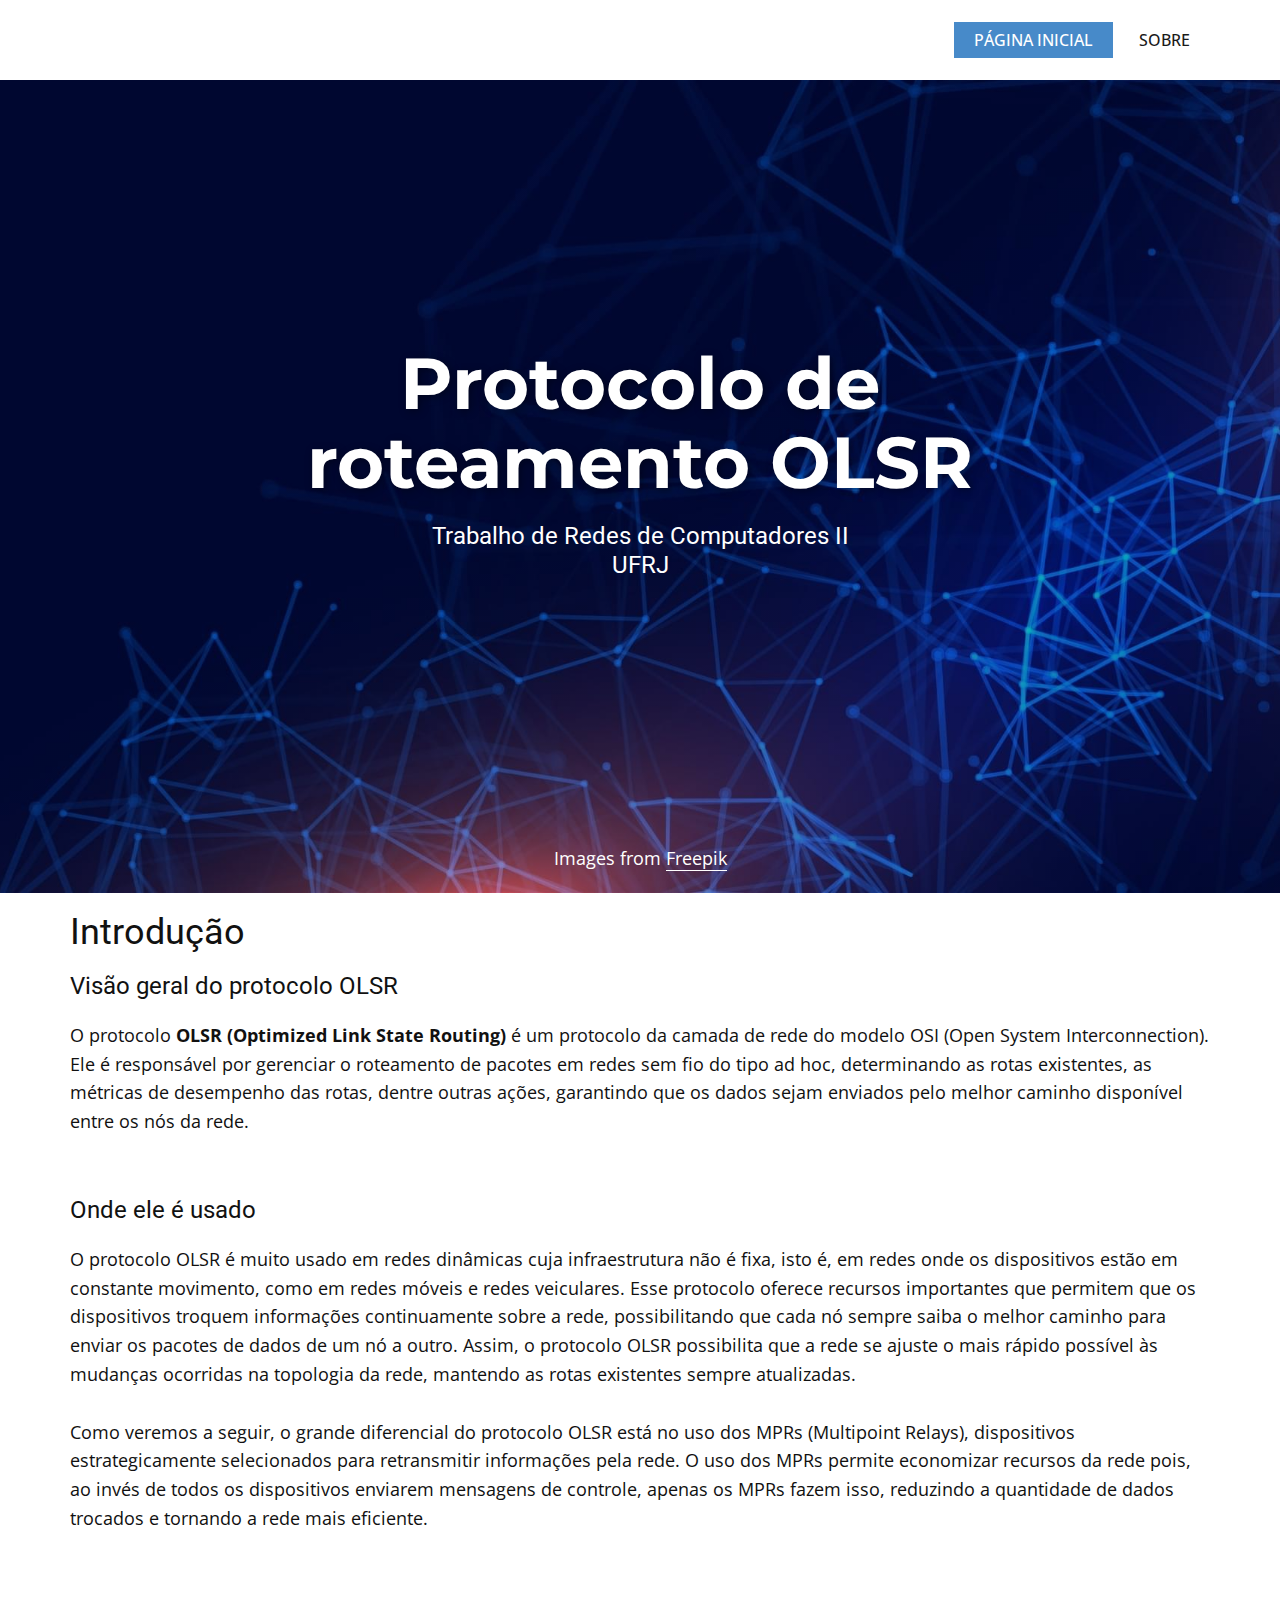
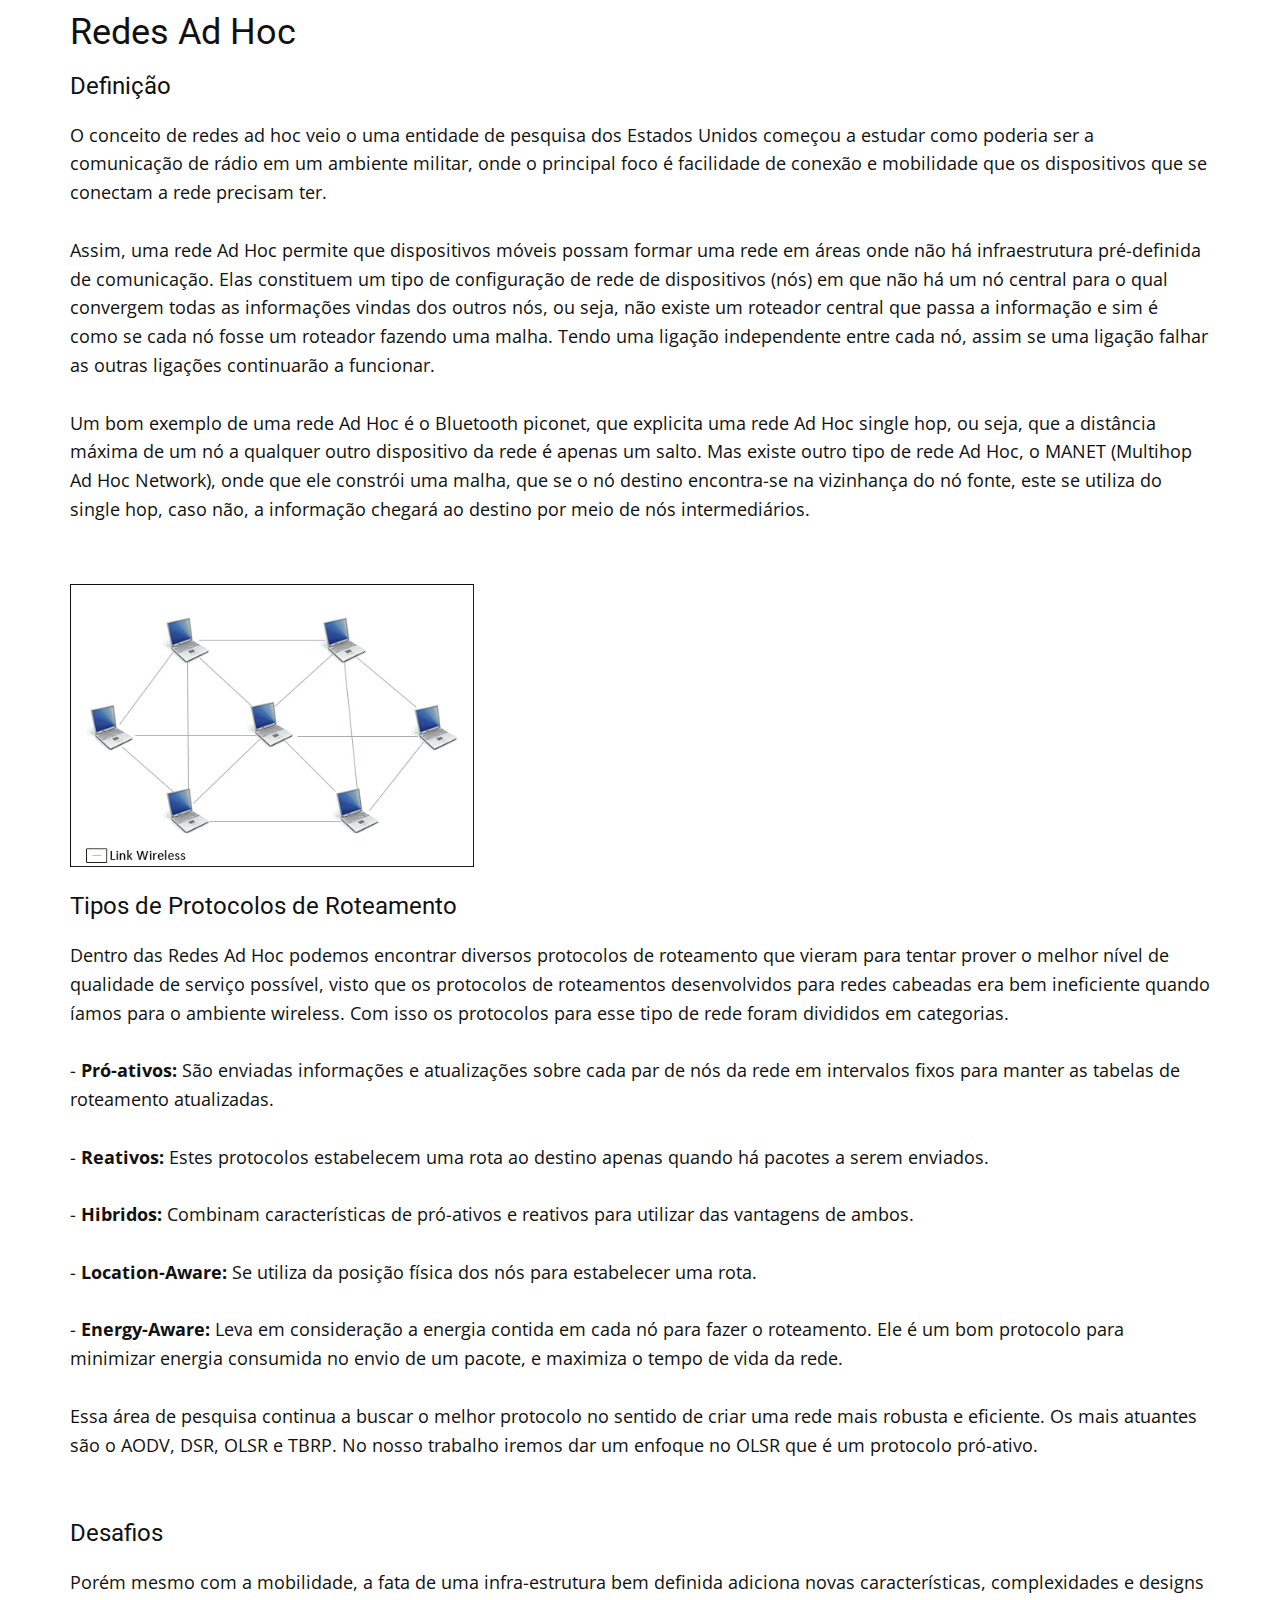
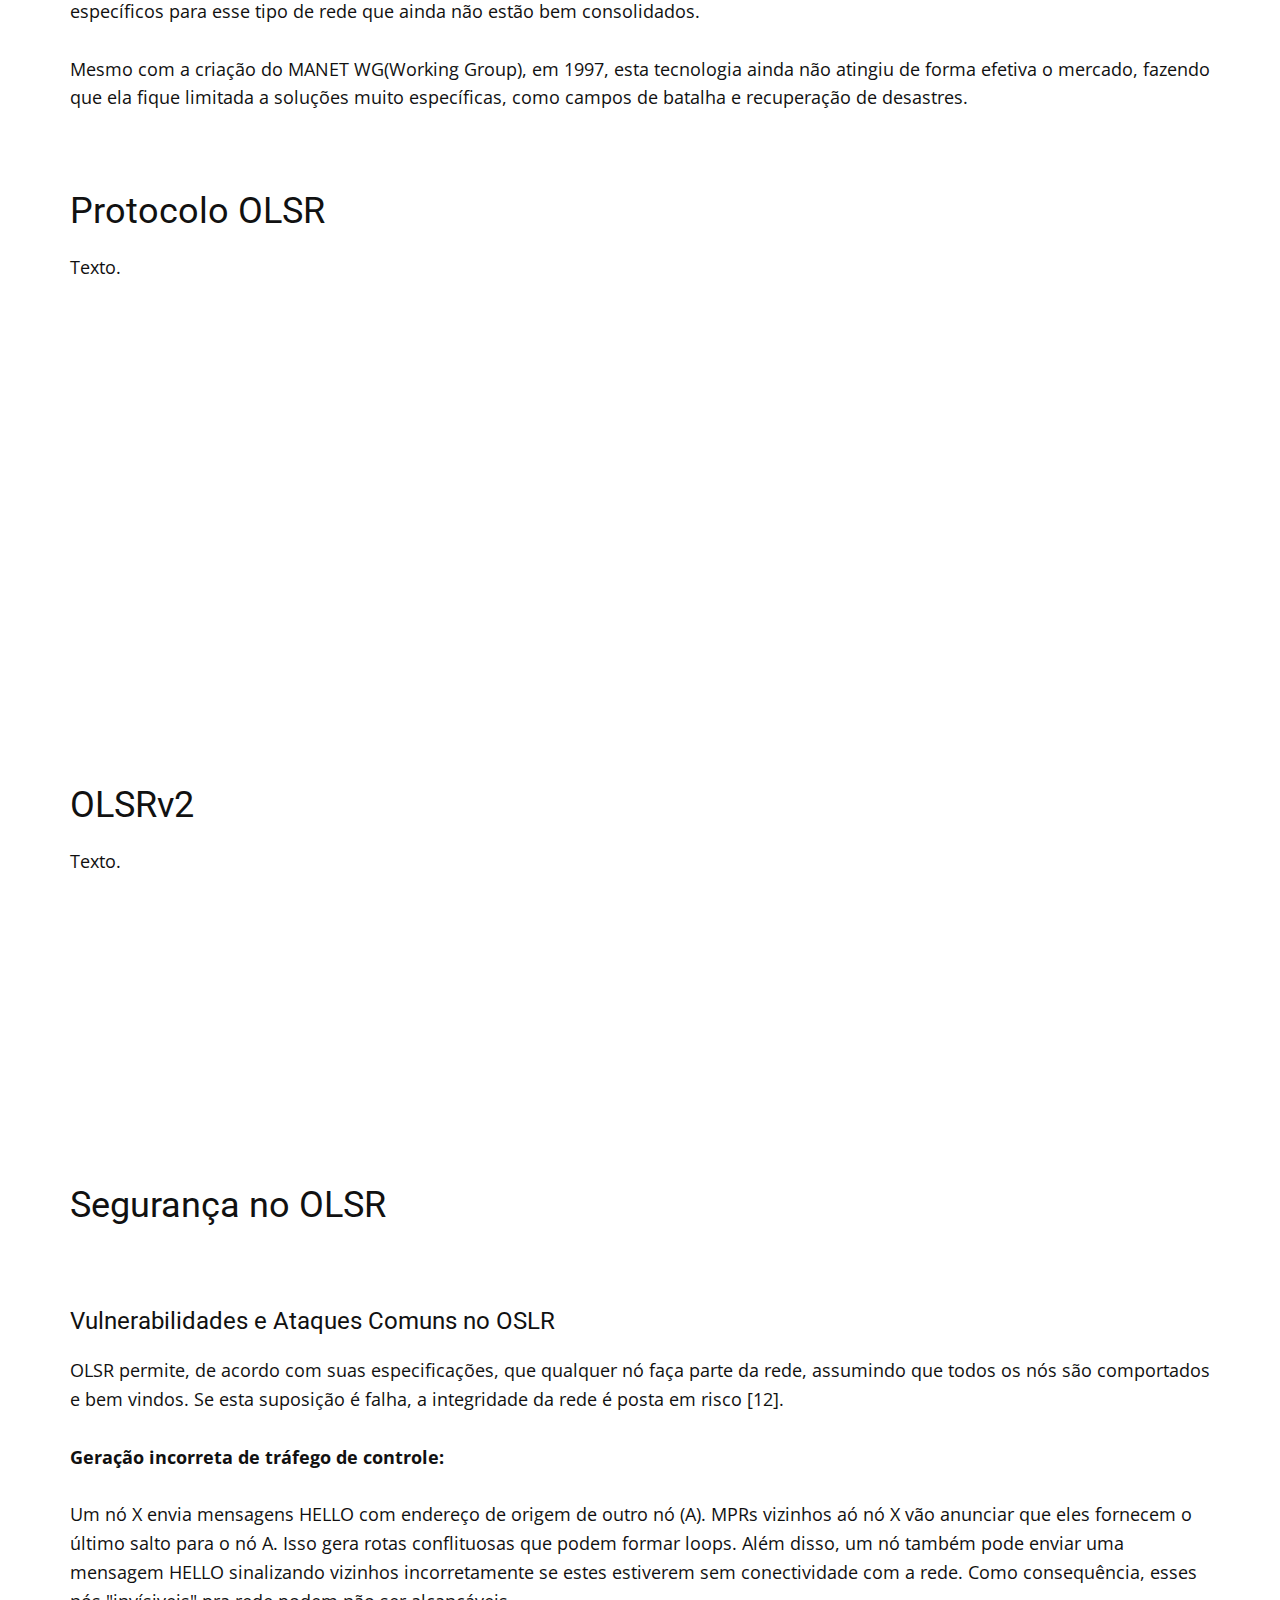
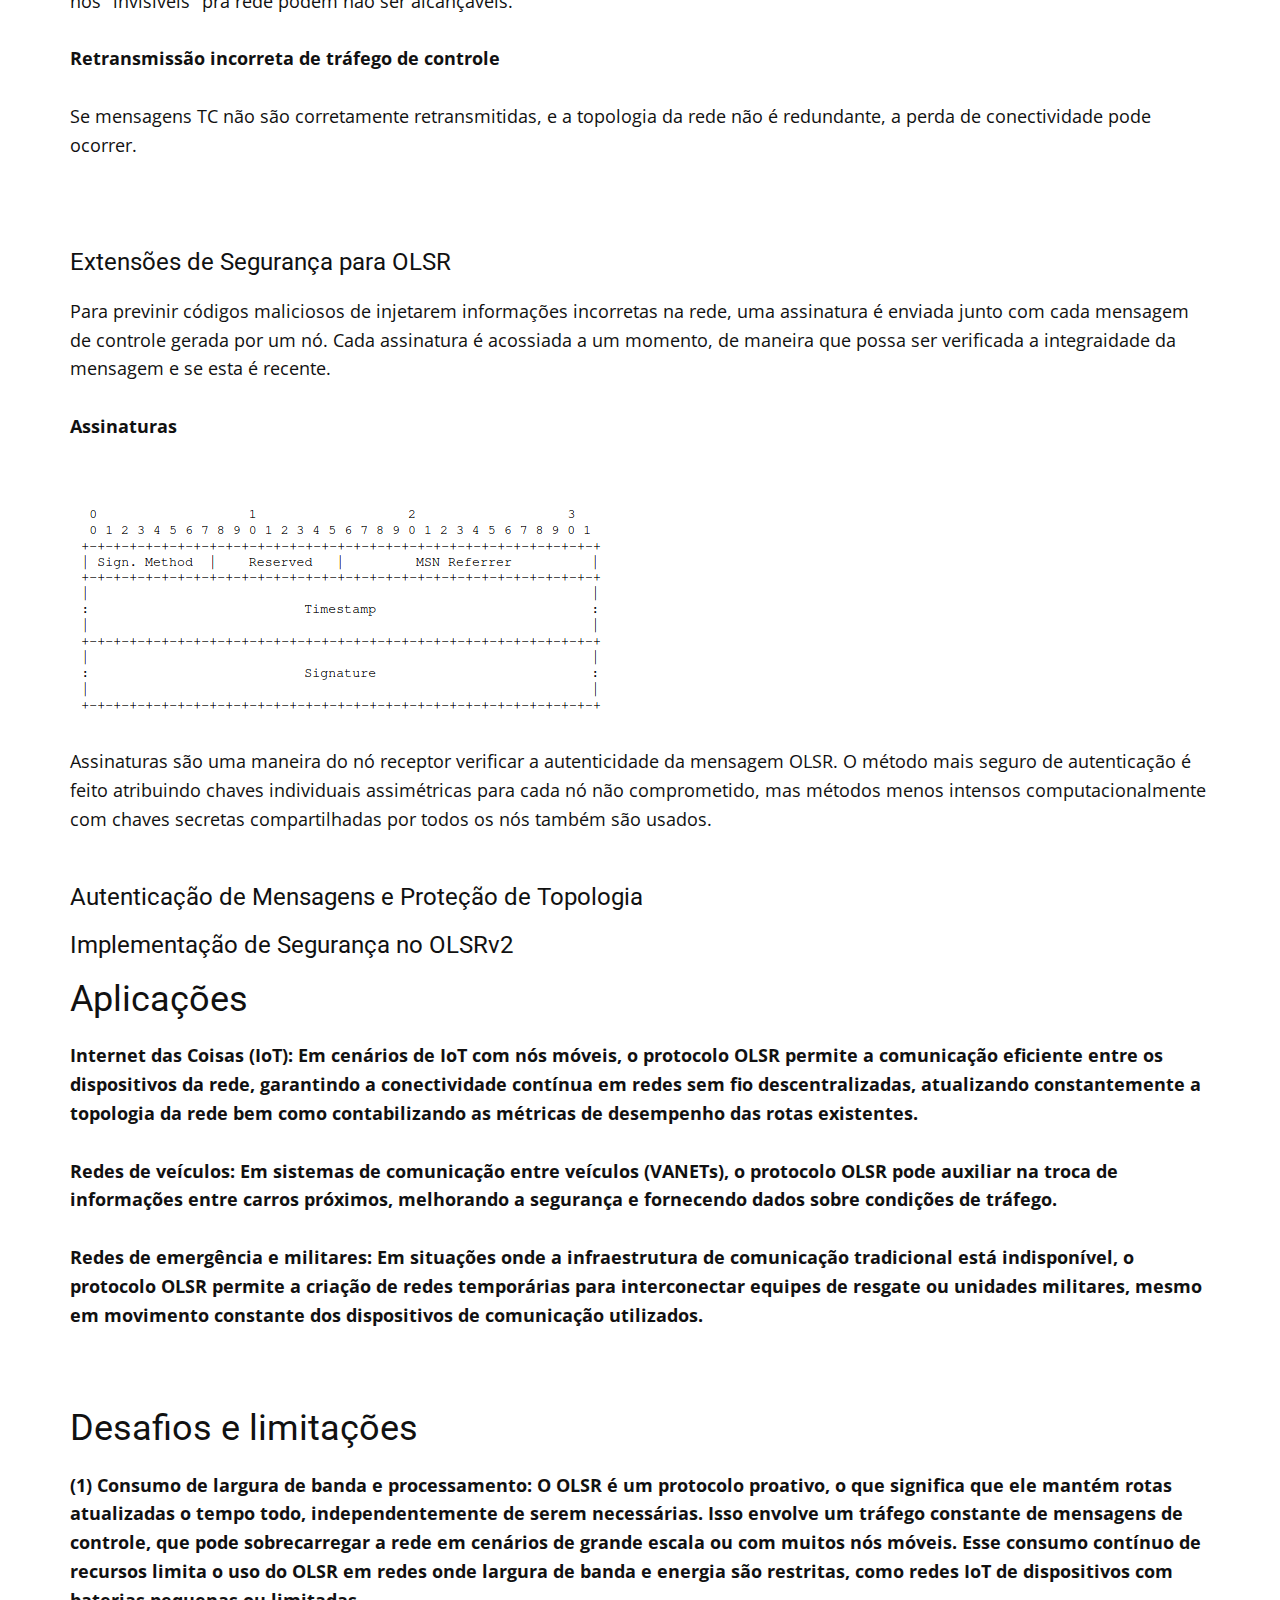
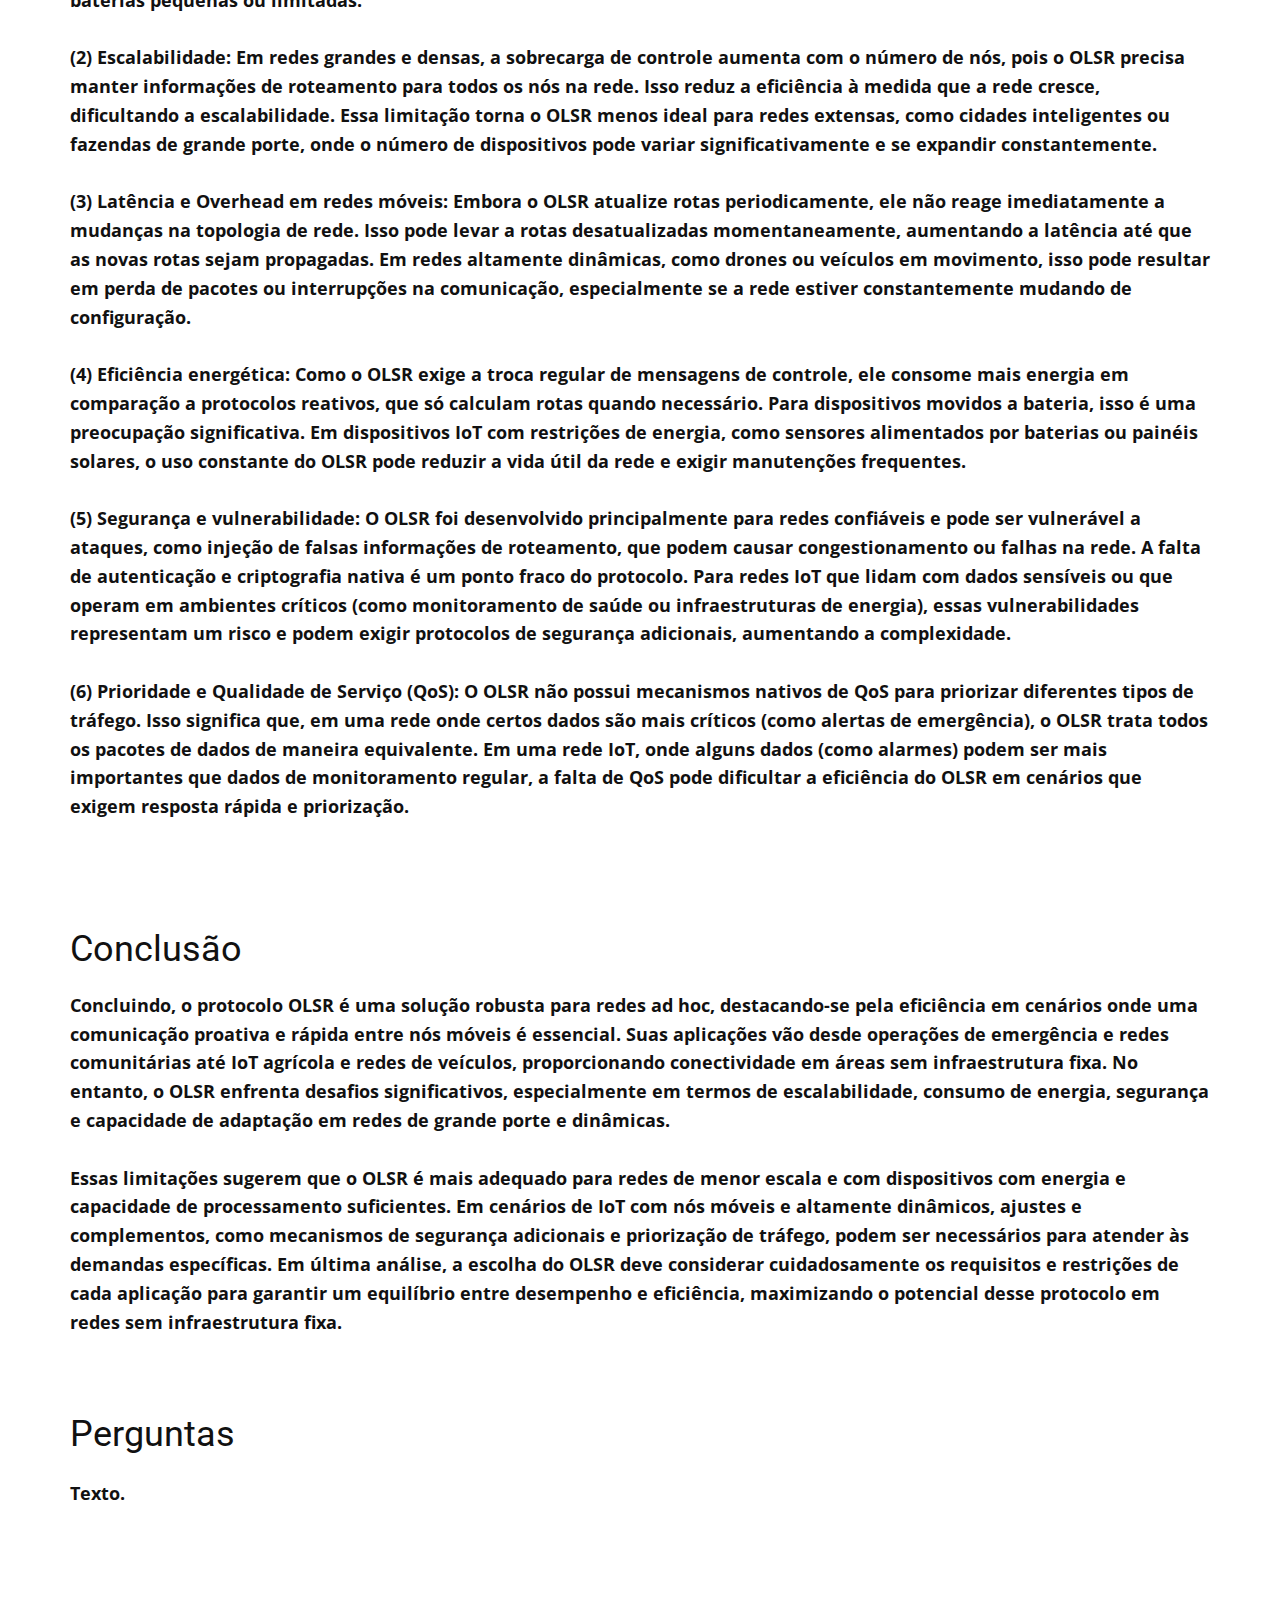
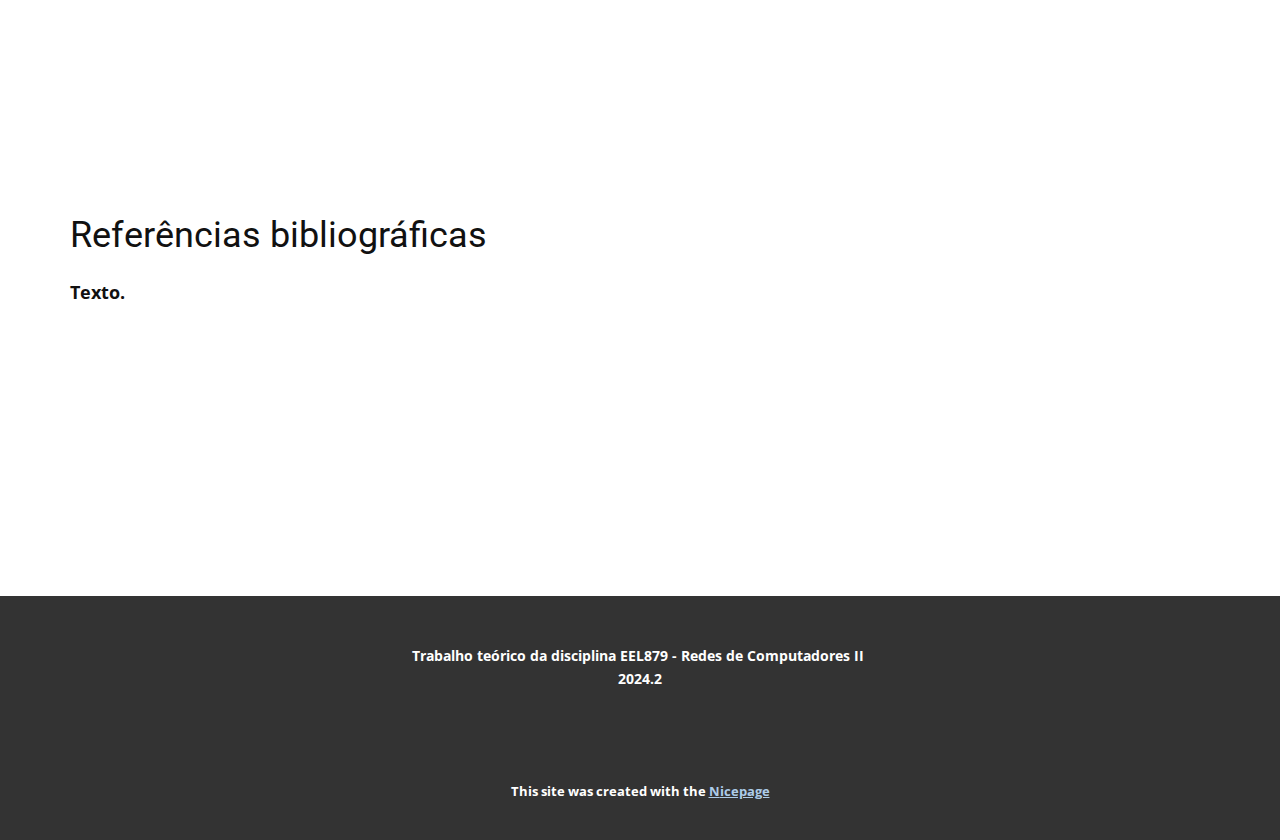
==== Protocolo de roteamento OLSR/index.html @ ee5abc7d "Update index.html" ====
<!DOCTYPE html>
<html style="font-size: 16px;" lang="pt">

<head>
  <meta name="viewport" content="width=device-width, initial-scale=1.0">
  <meta charset="utf-8">
  <meta name="keywords"
    content="Proto​colo de roteamento OLSR, Introdução, Redes Ad Hoc, Protocolo OLSR, ​OLSRv2, Segurança, Aplicações, Desafios e limitações, Conclusão, Conclusão, Referências bibliográficas​">
  <meta name="description" content="">
  <title>Página Inicial</title>
  <link rel="stylesheet" href="nicepage.css" media="screen">
  <link rel="stylesheet" href="index.css" media="screen">
  <script class="u-script" type="text/javascript" src="jquery.js" defer=""></script>
  <script class="u-script" type="text/javascript" src="nicepage.js" defer=""></script>
  <meta name="generator" content="Nicepage 6.19.6, nicepage.com">
  <link id="u-theme-google-font" rel="stylesheet"
    href="https://fonts.googleapis.com/css?family=Roboto:100,100i,300,300i,400,400i,500,500i,700,700i,900,900i|Open+Sans:300,300i,400,400i,500,500i,600,600i,700,700i,800,800i">
  <link id="u-page-google-font" rel="stylesheet"
    href="https://fonts.googleapis.com/css?family=Montserrat:100,100i,200,200i,300,300i,400,400i,500,500i,600,600i,700,700i,800,800i,900,900i">

  <script type="application/ld+json">{
		"@context": "http://schema.org",
		"@type": "Organization",
		"name": ""
}</script>
  <meta name="theme-color" content="#478ac9">
  <meta property="og:title" content="Página Inicial">
  <meta property="og:type" content="website">
  <meta data-intl-tel-input-cdn-path="intlTelInput/">
</head>

<body data-home-page="Página-Inicial.html" data-home-page-title="Página Inicial" data-path-to-root="./"
  data-include-products="false" class="u-body u-xl-mode" data-lang="pt">
  <header class="u-clearfix u-header u-header" id="sec-b48e">
    <div class="u-clearfix u-sheet u-sheet-1">
      <nav class="u-menu u-menu-dropdown u-offcanvas u-menu-1">
        <div class="menu-collapse"
          style="font-size: 1rem; letter-spacing: 0px; text-transform: uppercase; font-weight: 500;">
          <a class="u-button-style u-custom-active-border-color u-custom-active-color u-custom-border u-custom-border-color u-custom-borders u-custom-hover-border-color u-custom-hover-color u-custom-left-right-menu-spacing u-custom-padding-bottom u-custom-text-active-color u-custom-text-color u-custom-text-hover-color u-custom-top-bottom-menu-spacing u-nav-link u-text-active-palette-1-base u-text-hover-palette-2-base"
            href="#">
            <svg class="u-svg-link" viewBox="0 0 24 24">
              <use xlink:href="#menu-hamburger"></use>
            </svg>
            <svg class="u-svg-content" version="1.1" id="menu-hamburger" viewBox="0 0 16 16" x="0px" y="0px"
              xmlns:xlink="http://www.w3.org/1999/xlink" xmlns="http://www.w3.org/2000/svg">
              <g>
                <rect y="1" width="16" height="2"></rect>
                <rect y="7" width="16" height="2"></rect>
                <rect y="13" width="16" height="2"></rect>
              </g>
            </svg>
          </a>
        </div>
        <div class="u-custom-menu u-nav-container">
          <ul class="u-nav u-spacing-2 u-unstyled u-nav-1">
            <li class="u-nav-item"><a
                class="u-active-palette-1-base u-border-active-palette-1-base u-border-hover-palette-1-base u-border-no-left u-border-no-right u-border-no-top u-button-style u-hover-palette-1-light-1 u-nav-link u-text-active-white u-text-grey-90 u-text-hover-white"
                href="./" style="padding: 10px 20px;">Página Inicial</a>
            </li>
            <li class="u-nav-item"><a
                class="u-active-palette-1-base u-border-active-palette-1-base u-border-hover-palette-1-base u-border-no-left u-border-no-right u-border-no-top u-button-style u-hover-palette-1-light-1 u-nav-link u-text-active-white u-text-grey-90 u-text-hover-white"
                href="Sobre.html" style="padding: 10px 20px;">Sobre</a>
            </li>
          </ul>
        </div>
        <div class="u-custom-menu u-nav-container-collapse">
          <div class="u-black u-container-style u-inner-container-layout u-opacity u-opacity-95 u-sidenav">
            <div class="u-inner-container-layout u-sidenav-overflow">
              <div class="u-menu-close"></div>
              <ul class="u-align-center u-nav u-popupmenu-items u-unstyled u-nav-2">
                <li class="u-nav-item"><a class="u-button-style u-nav-link" href="./">Página Inicial</a>
                </li>
                <li class="u-nav-item"><a class="u-button-style u-nav-link" href="Sobre.html">Sobre</a>
                </li>
              </ul>
            </div>
          </div>
          <div class="u-black u-menu-overlay u-opacity u-opacity-70"></div>
        </div>
      </nav>
    </div>
  </header>
  <section class="u-align-center u-clearfix u-container-align-center u-image u-shading u-section-1" id="carousel_1c19"
    src="" data-image-width="1782" data-image-height="1080">
    <div class="u-clearfix u-sheet u-valign-middle-xs u-sheet-1">
      <h1 class="u-custom-font u-font-montserrat u-text u-text-body-alt-color u-title u-text-1">Proto​colo de roteamento
        OLSR</h1>
      <h4 class="u-text u-text-2">Trabalho de Redes de Computadores II<br>UFRJ
      </h4>
      <p class="u-text u-text-body-alt-color u-text-3">Images from <a href="https://www.freepik.com/vectors/abstract"
          class="u-border-1 u-border-no-left u-border-no-right u-border-no-top u-border-white u-btn u-button-link u-button-style u-none u-text-body-alt-color u-btn-1"
          target="_blank">Freepik</a>
      </p>
    </div>
  </section>
  <section class="u-clearfix u-section-2" id="sec-a9f3">
    <div class="u-clearfix u-sheet u-sheet-1">
      <h3 class="u-text u-text-default u-text-1">Introdução</h3>
      <h4 class="u-text u-text-default u-text-1">Visão geral do protocolo OLSR</h4>
      <p class="u-text u-text-default u-text-2">
        O protocolo <strong>OLSR (Optimized Link State Routing)</strong> é um protocolo da camada de rede do modelo OSI
        (Open System Interconnection). Ele é responsável por gerenciar o roteamento de pacotes em redes
        sem fio do tipo ad hoc, determinando as rotas existentes, as métricas de desempenho das rotas,
        dentre outras ações, garantindo que os dados sejam enviados pelo melhor caminho disponível entre
        os nós da rede.
      </p>
      <h4 class="u-text u-text-default u-text-1">Onde ele é usado</h4>
      <p class="u-text u-text-default u-text-2">
        O protocolo OLSR é muito usado em redes dinâmicas cuja infraestrutura não é fixa, isto é, em redes onde
        os dispositivos estão em constante movimento, como em redes móveis e redes veiculares. Esse protocolo
        oferece recursos importantes que permitem que os dispositivos troquem informações continuamente sobre a
        rede, possibilitando que cada nó sempre saiba o melhor caminho para enviar os pacotes de dados de um nó
        a outro. Assim, o protocolo OLSR possibilita que a rede se ajuste o mais rápido possível às mudanças
        ocorridas na topologia da rede, mantendo as rotas existentes sempre atualizadas.<br><br>
        Como veremos a seguir, o grande diferencial do protocolo OLSR está no uso dos MPRs (Multipoint Relays),
        dispositivos estrategicamente selecionados para retransmitir informações pela rede. O uso dos MPRs permite
        economizar recursos da rede pois, ao invés de todos os dispositivos enviarem mensagens de controle, apenas
        os MPRs fazem isso, reduzindo a quantidade de dados trocados e tornando a rede mais eficiente.
      </p>
    </div>
  </section>
  <section class="u-clearfix u-section-3" id="sec-7642">
    <div class="u-clearfix u-sheet u-sheet-1">
      <h3 class="u-text u-text-default u-text-1">Redes Ad Hoc</h3>
	<h4 class="u-text u-text-default u-text-1">Definição</h4>
      	  <p class="u-text u-text-default u-text-2">
          	O conceito de redes ad hoc veio o uma entidade de pesquisa dos Estados Unidos começou a estudar como poderia ser a comunicação de rádio em um ambiente militar, 
		onde o principal foco é facilidade de conexão e mobilidade que os dispositivos que se conectam a rede precisam ter.<br><br>
		Assim, uma rede Ad Hoc permite que dispositivos móveis possam formar uma rede em áreas onde não há infraestrutura pré-definida de comunicação. Elas constituem 
		um tipo de configuração de rede de dispositivos (nós) em que não há um nó central para o qual convergem todas as informações vindas dos outros nós, ou seja, 
		não existe um roteador central que passa a informação e sim é como se cada nó fosse um roteador fazendo uma malha. Tendo uma ligação independente entre cada nó, 
		assim se uma ligação falhar as outras ligações continuarão a funcionar.<br><br>
		Um bom exemplo de uma rede Ad Hoc é o Bluetooth piconet, que explicita uma rede Ad Hoc single hop, ou seja, que a distância máxima de um nó a qualquer outro dispositivo
		da rede é apenas um salto. Mas existe outro tipo de rede Ad Hoc, o MANET (Multihop Ad Hoc Network), onde que ele constrói uma malha, que se o nó destino encontra-se
		na vizinhança do nó fonte, este se utiliza do single hop, caso não, a informação chegará ao destino por meio de nós intermediários.
      	  </p>
	<img src="images/img_manet.jpg" width="404" alt="Figura 2: Exemplo de um MANET" title="Figura 2: Exemplo de um MANET">
	<h4 class="u-text u-text-default u-text-1">Tipos de Protocolos de Roteamento</h4>
      	  <p class="u-text u-text-default u-text-2">
          	Dentro das Redes Ad Hoc podemos encontrar diversos protocolos de roteamento que vieram para tentar prover o melhor nível de qualidade de serviço possível, 
		visto que os protocolos de roteamentos desenvolvidos para redes cabeadas era bem ineficiente quando íamos para o ambiente wireless. Com isso os protocolos 
		para esse tipo de rede foram divididos em categorias. <br><br>
		- <strong>Pró-ativos:</strong> São enviadas informações e atualizações sobre cada par de nós da rede em intervalos fixos para manter as tabelas de roteamento atualizadas.<br><br>
		- <strong>Reativos:</strong> Estes protocolos estabelecem uma rota ao destino apenas quando há pacotes a serem enviados.<br><br>
		- <strong>Hibridos:</strong> Combinam características de pró-ativos e reativos para utilizar das vantagens de ambos.<br><br>
		- <strong>Location-Aware:</strong> Se utiliza da posição física dos nós para estabelecer uma rota.<br><br>
		- <strong>Energy-Aware:</strong> Leva em consideração a energia contida em cada nó para fazer o roteamento. Ele é um bom protocolo para minimizar energia consumida no envio de um pacote,
		e maximiza o tempo de vida da rede. <br><br>
		Essa área de pesquisa continua a buscar o melhor protocolo no sentido de criar uma rede mais robusta e eficiente. Os mais atuantes são o AODV, DSR, OLSR e TBRP. 
		No nosso trabalho iremos dar um enfoque no OLSR que é um protocolo pró-ativo.
      	  </p>
	<h4 class="u-text u-text-default u-text-1">Desafios</h4>
      	  <p class="u-text u-text-default u-text-2">
          	Porém mesmo com a mobilidade, a fata de uma infra-estrutura bem definida adiciona novas características, complexidades e designs específicos para esse tipo de rede que ainda não estão bem consolidados.
		<br><br>
		Mesmo com a criação do MANET WG(Working Group), em 1997, esta tecnologia ainda não atingiu de forma efetiva o mercado, fazendo que ela fique limitada a soluções muito específicas, 
		como campos de batalha e recuperação de desastres.
	  </p>
    </div>
  </section>
  <section class="u-clearfix u-section-4" id="sec-de83">
    <div class="u-clearfix u-sheet u-sheet-1">
      <h3 class="u-text u-text-default u-text-1">Protocolo OLSR</h3>
      <p class="u-text u-text-default u-text-2">Texto.</p>
    </div>
  </section>
  <section class="u-clearfix u-section-5" id="sec-83a8">
    <div class="u-clearfix u-sheet u-sheet-1">
      <h3 class="u-text u-text-default u-text-1"> OLSRv2</h3>
      <p class="u-text u-text-default u-text-2">Texto.</p>
    </div>
  </section>
  <section class="u-clearfix u-section-6" id="sec-b9c5">
    <div class="u-clearfix u-sheet u-sheet-1">
      <h3 class="u-text u-text-default u-text-1">Segurança no OLSR</h3>
      <p class="u-text u-text-default u-text-2">
        
      </p>
      <h4 class="u-text u-text-default u-text-1">Vulnerabilidades e Ataques Comuns no OSLR</h4>
      <p class="u-text u-text-default u-text-2">
        OLSR permite, de acordo com suas especificações, que qualquer 
        nó faça parte da rede, assumindo que todos os nós são 
        comportados e bem vindos. Se esta suposição é falha, a 
        integridade da rede é posta em risco [12].<br><br>
        <strong>Geração incorreta de tráfego de controle:</strong><br><br>
        Um nó X envia mensagens HELLO com endereço de origem de outro 
        nó (A). MPRs vizinhos aó nó X vão anunciar que eles fornecem 
        o último salto para o nó A. Isso gera rotas conflituosas que 
        podem formar loops. Além disso, um nó também pode enviar uma 
        mensagem HELLO sinalizando vizinhos incorretamente se estes 
        estiverem sem conectividade com a rede. Como consequência, 
        esses nós "invísiveis" pra rede podem não ser alcançáveis.<br><br>
        <strong>Retransmissão incorreta de tráfego de controle</strong><br><br>
        Se mensagens TC não são corretamente retransmitidas, e a 
        topologia da rede não é redundante, a perda de conectividade 
        pode ocorrer. <br><br>

      </p>
      <h4 class="u-text u-text-default u-text-1">Extensões de Segurança para OLSR</h4>
      
      <p class="u-text u-text-default u-text-2">
        Para previnir códigos maliciosos de injetarem informações 
        incorretas na rede, uma assinatura é enviada junto com cada
        mensagem de controle gerada por um nó. Cada assinatura é 
        acossiada a um momento, de maneira que possa ser verificada 
        a integraidade da mensagem e se esta é recente. <br><br>
	<strong>Assinaturas</strong>
      </p>
      <img src="images/SignatureFrame.png" alt="Figura 3 - Assinatura OLSR" title="Figura 3 - Assinatura OLSR">
      <p>
        Assinaturas são uma maneira do nó receptor verificar a 
        autenticidade da mensagem OLSR. O método mais seguro de 
        autenticação é feito atribuindo chaves individuais
        assimétricas para cada nó não comprometido, mas métodos menos  
        intensos computacionalmente com chaves secretas 
        compartilhadas por todos os nós também são usados. <br><br>

      </p>
      <h4 class="u-text u-text-default u-text-1">Autenticação de Mensagens e Proteção de Topologia</h4>
      <p>

      </p>
      <h4 class="u-text u-text-default u-text-1">Implementação de Segurança no OLSRv2</h4>
    </div>
  </section>
  <section class="u-clearfix u-section-7" id="sec-b205">
    <div class="u-clearfix u-sheet u-sheet-1">
      <h3 class="u-text u-text-default u-text-1">Aplicações</h3>
      <p class="u-text u-text-default u-text-2">
	      <strong>Internet das Coisas (IoT):</strog> Em cenários de IoT com nós móveis, o protocolo OLSR permite a comunicação eficiente
	      entre os dispositivos da rede, garantindo a conectividade contínua em redes sem fio descentralizadas, atualizando constantemente
	      a topologia da rede bem como contabilizando as métricas de desempenho das rotas existentes.<br><br>
	      <strong>Redes de veículos:</strong> Em sistemas de comunicação entre veículos (VANETs), o protocolo OLSR pode auxiliar na troca
	      de informações entre carros próximos, melhorando a segurança e fornecendo dados sobre condições de tráfego.<br><br>
	      <strong>Redes de emergência e militares:</strong> Em situações onde a infraestrutura de comunicação tradicional está indisponível,
	      o protocolo OLSR permite a criação de redes temporárias para interconectar equipes de resgate ou unidades militares, mesmo em
	      movimento constante dos dispositivos de comunicação utilizados.
      </p>
    </div>
  </section>
  <section class="u-clearfix u-section-8" id="sec-3b13">
    <div class="u-clearfix u-sheet u-sheet-1">
      <h3 class="u-text u-text-default u-text-1">Desafios e limitações</h3>
      <p class="u-text u-text-default u-text-2">
	      <strong>(1) Consumo de largura de banda e processamento:</strong> O OLSR é um protocolo proativo, o que significa que ele mantém rotas
	      atualizadas o tempo todo, independentemente de serem necessárias. Isso envolve um tráfego constante de mensagens de
	      controle, que pode sobrecarregar a rede em cenários de grande escala ou com muitos nós móveis. Esse consumo contínuo de recursos limita
	      o uso do OLSR em redes onde largura de banda e energia são restritas, como redes IoT de dispositivos com baterias pequenas ou limitadas.<br><br>
	      <strong>(2) Escalabilidade:</strong> Em redes grandes e densas, a sobrecarga de controle aumenta com o número de nós, pois o OLSR precisa
	      manter informações de roteamento para todos os nós na rede. Isso reduz a eficiência à medida que a rede cresce, dificultando a escalabilidade.
	      Essa limitação torna o OLSR menos ideal para redes extensas, como cidades inteligentes ou fazendas de grande porte, onde o número de dispositivos
	      pode variar significativamente e se expandir constantemente.<br><br>
	      <strong>(3) Latência e Overhead em redes móveis:</strong> Embora o OLSR atualize rotas periodicamente, ele não reage imediatamente a mudanças na
	      topologia de rede. Isso pode levar a rotas desatualizadas momentaneamente, aumentando a latência até que as novas rotas sejam propagadas. Em redes
	      altamente dinâmicas, como drones ou veículos em movimento, isso pode resultar em perda de pacotes ou interrupções na comunicação, especialmente se
	      a rede estiver constantemente mudando de configuração.<br><br>
	      <strong>(4) Eficiência energética:</strong> Como o OLSR exige a troca regular de mensagens de controle, ele consome mais energia em comparação a
	      protocolos reativos, que só calculam rotas quando necessário. Para dispositivos movidos a bateria, isso é uma preocupação significativa. Em dispositivos
	      IoT com restrições de energia, como sensores alimentados por baterias ou painéis solares, o uso constante do OLSR pode reduzir a vida útil da rede e exigir
	      manutenções frequentes.<br><br>
	      <strong>(5) Segurança e vulnerabilidade:</strong> O OLSR foi desenvolvido principalmente para redes confiáveis e pode ser vulnerável a ataques, como injeção
	      de falsas informações de roteamento, que podem causar congestionamento ou falhas na rede. A falta de autenticação e criptografia nativa é um ponto fraco do protocolo.
	      Para redes IoT que lidam com dados sensíveis ou que operam em ambientes críticos (como monitoramento de saúde ou infraestruturas de energia), essas vulnerabilidades
	      representam um risco e podem exigir protocolos de segurança adicionais, aumentando a complexidade.<br><br>
	      <strong>(6) Prioridade e Qualidade de Serviço (QoS):</strong> O OLSR não possui mecanismos nativos de QoS para priorizar diferentes tipos de tráfego. Isso significa que,
	      em uma rede onde certos dados são mais críticos (como alertas de emergência), o OLSR trata todos os pacotes de dados de maneira equivalente. Em uma rede IoT, onde alguns
	      dados (como alarmes) podem ser mais importantes que dados de monitoramento regular, a falta de QoS pode dificultar a eficiência do OLSR em cenários que exigem resposta rápida
	      e priorização.<br><br>
      </p>
    </div>
  </section>
  <section class="u-clearfix u-section-9" id="sec-7385">
    <div class="u-clearfix u-sheet u-sheet-1">
      <h3 class="u-text u-text-default u-text-1">Conclusão</h3>
      <p class="u-text u-text-default u-text-2">
	      Concluindo, o protocolo OLSR é uma solução robusta para redes ad hoc, destacando-se pela eficiência em cenários onde uma
	      comunicação proativa e rápida entre nós móveis é essencial. Suas aplicações vão desde operações de emergência e redes comunitárias
	      até IoT agrícola e redes de veículos, proporcionando conectividade em áreas sem infraestrutura fixa. No entanto, o OLSR enfrenta
	      desafios significativos, especialmente em termos de escalabilidade, consumo de energia, segurança e capacidade de adaptação em redes
	      de grande porte e dinâmicas.<br><br>
	      Essas limitações sugerem que o OLSR é mais adequado para redes de menor escala e com dispositivos com energia e capacidade de processamento
	      suficientes. Em cenários de IoT com nós móveis e altamente dinâmicos, ajustes e complementos, como mecanismos de segurança adicionais e priorização
	      de tráfego, podem ser necessários para atender às demandas específicas. Em última análise, a escolha do OLSR deve considerar cuidadosamente os requisitos
	      e restrições de cada aplicação para garantir um equilíbrio entre desempenho e eficiência, maximizando o potencial desse protocolo em redes sem infraestrutura
	      fixa.
      </p>
    </div>
  </section>
  <section class="u-clearfix u-section-10" id="sec-c782">
    <div class="u-clearfix u-sheet u-sheet-1">
      <h3 class="u-text u-text-default u-text-1">Perguntas</h3>
      <p class="u-text u-text-default u-text-2">Texto.</p>
    </div>
  </section>
  <section class="u-clearfix u-section-11" id="sec-c08a">
    <div class="u-clearfix u-sheet u-sheet-1">
      <h3 class="u-text u-text-default u-text-1">Referências bibliográficas </h3>
      <p class="u-text u-text-default u-text-2">Texto.</p>
    </div>
  </section>

  <footer class="u-align-center u-clearfix u-container-align-center u-footer u-grey-80 u-footer" id="sec-6a7e">
    <div class="u-clearfix u-sheet u-valign-middle u-sheet-1">
      <p class="u-small-text u-text u-text-variant u-text-1">Trabalho teórico da disciplina EEL879 - Redes de
        Computadores II&nbsp;<br>2024.2
      </p>
    </div>
  </footer>
  <section class="u-backlink u-clearfix u-grey-80">
    <p class="u-text">
      <span>This site was created with the </span>
      <a class="u-link" href="https://nicepage.com/" target="_blank" rel="nofollow">
        <span>Nicepage</span>
      </a>
    </p>
  </section>

</body>

</html>
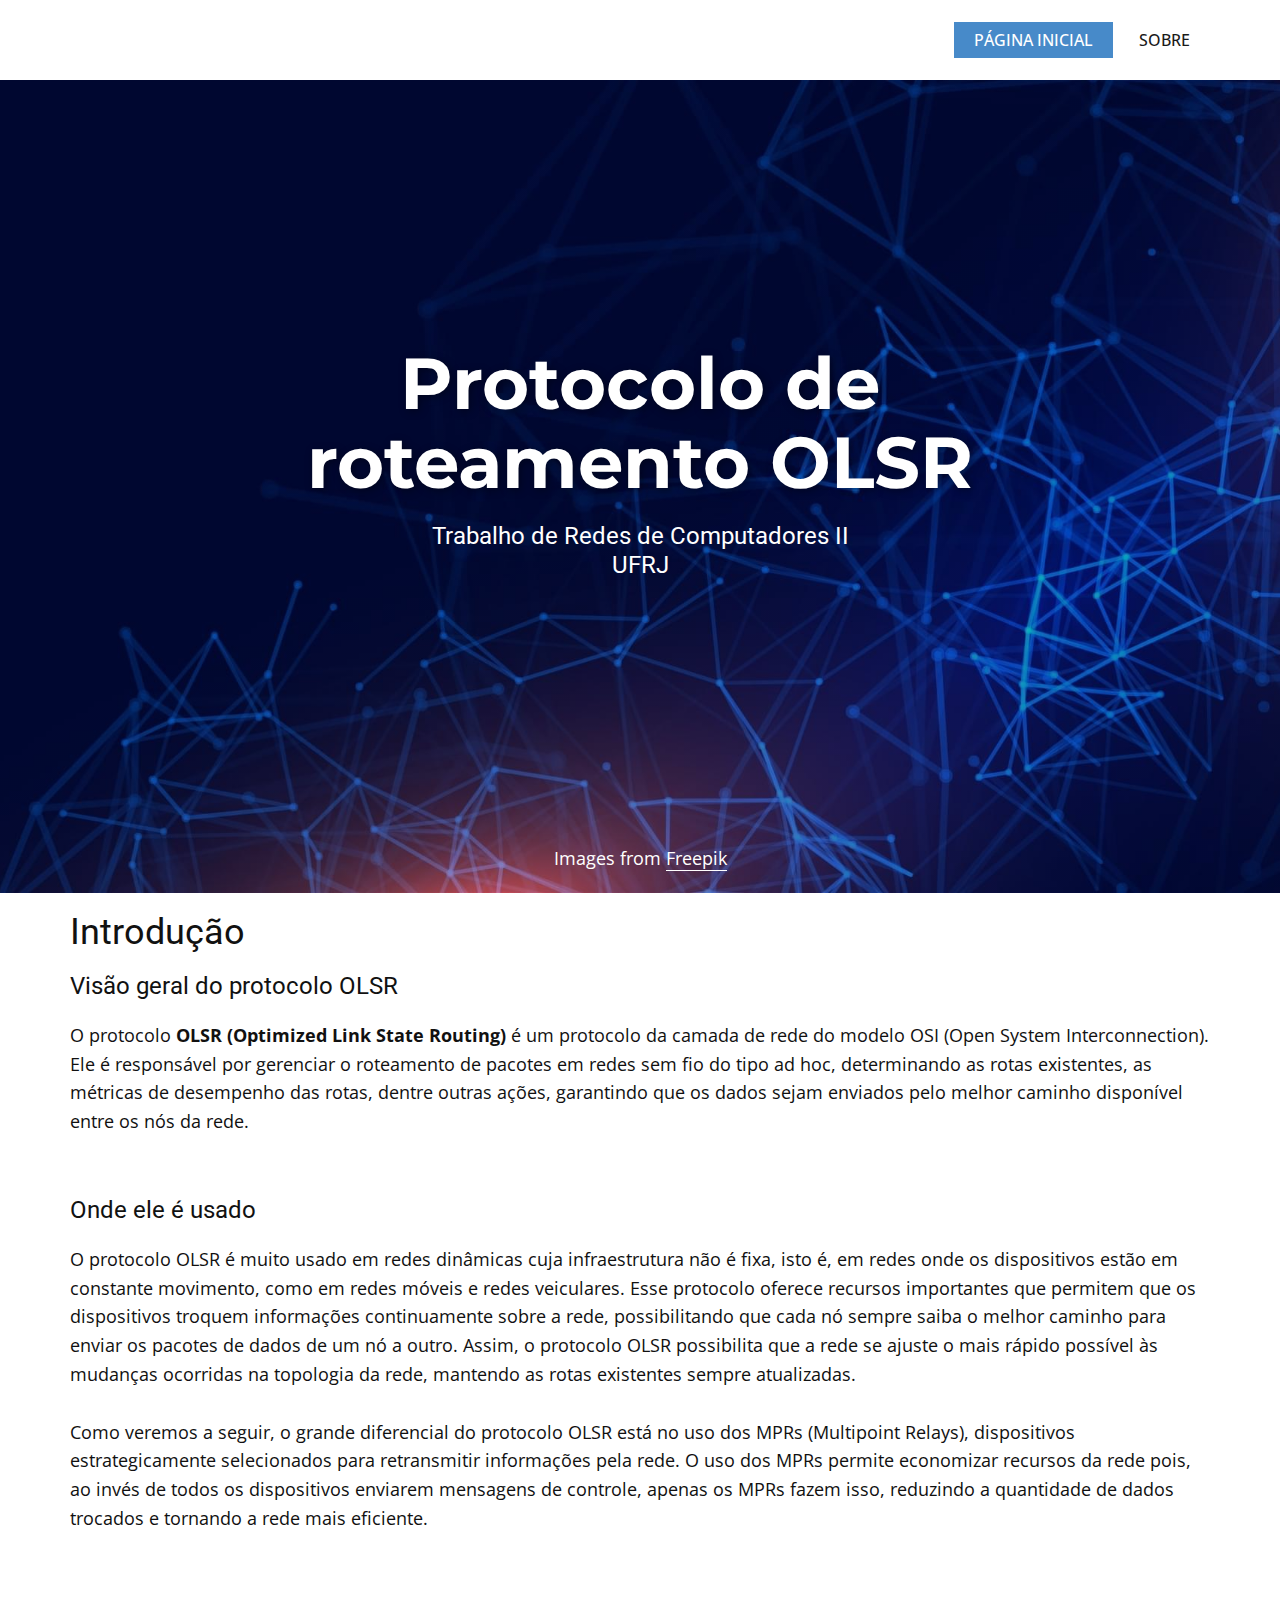
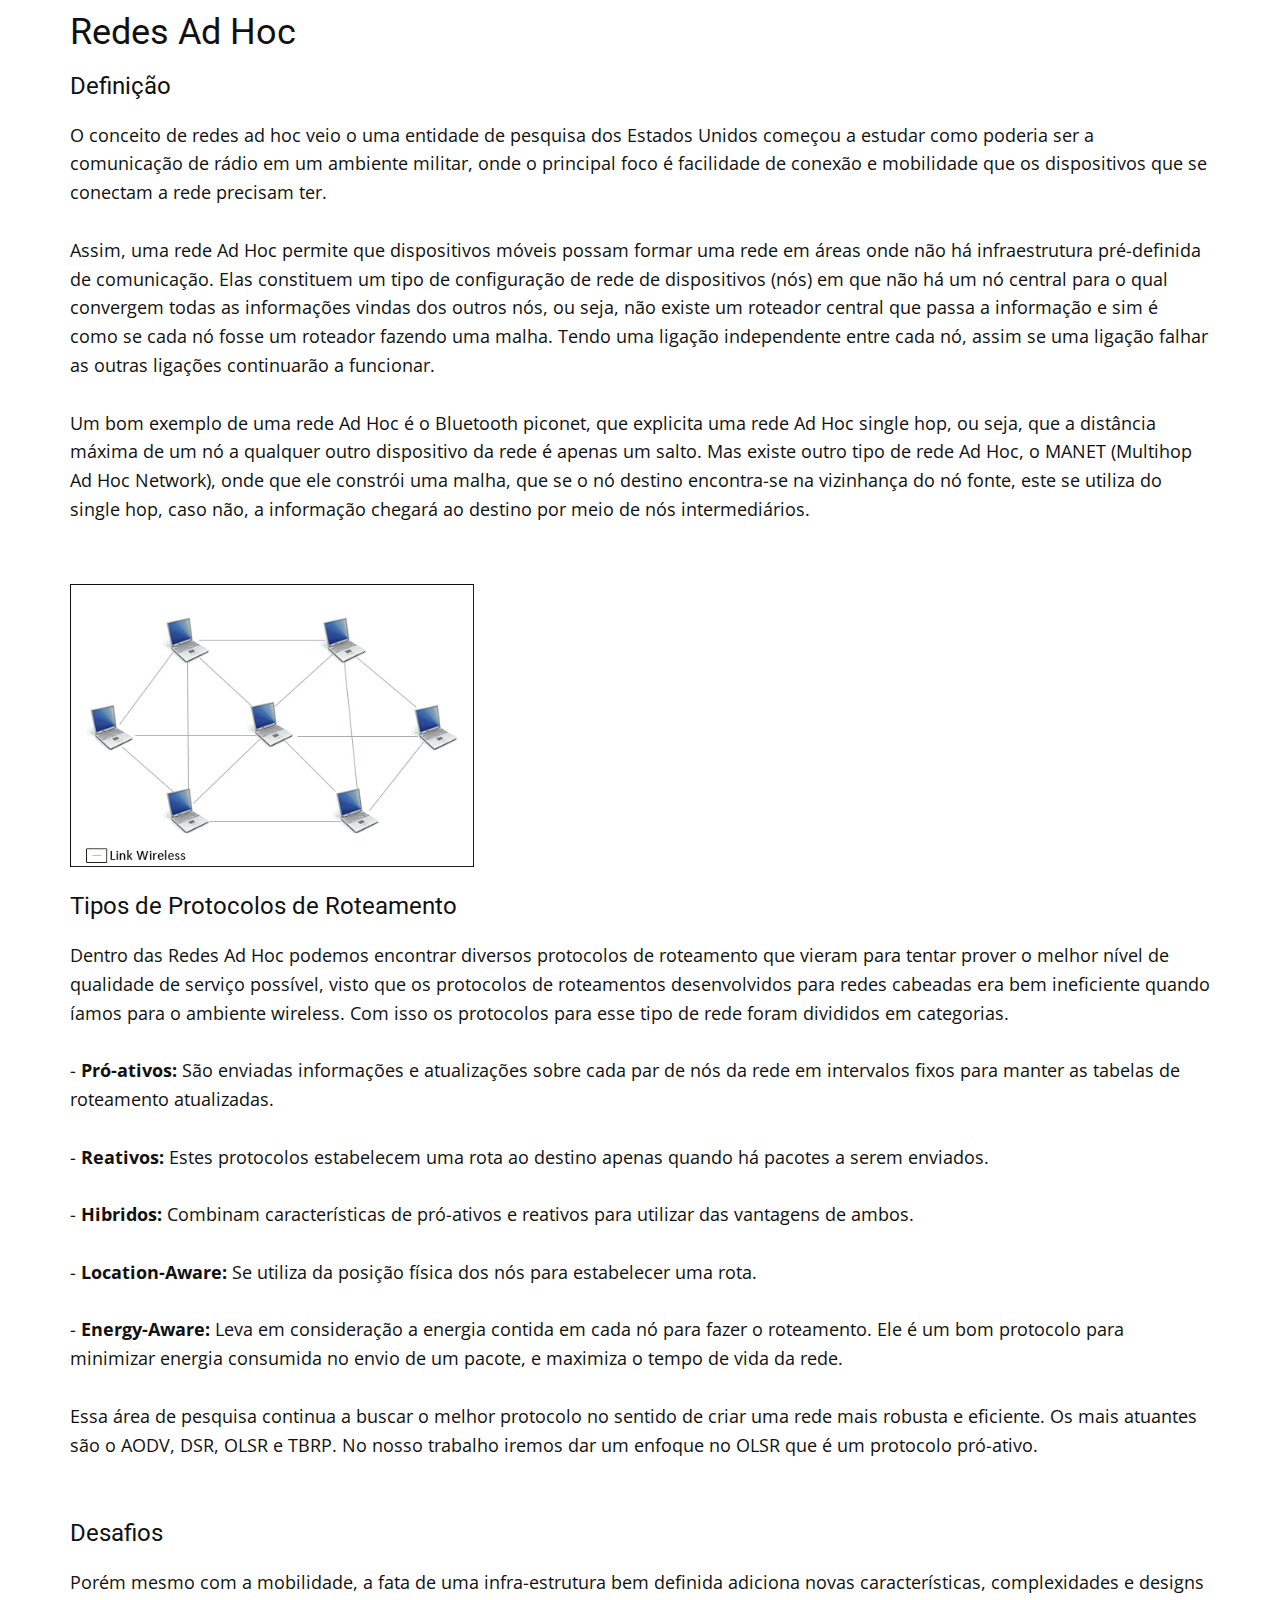
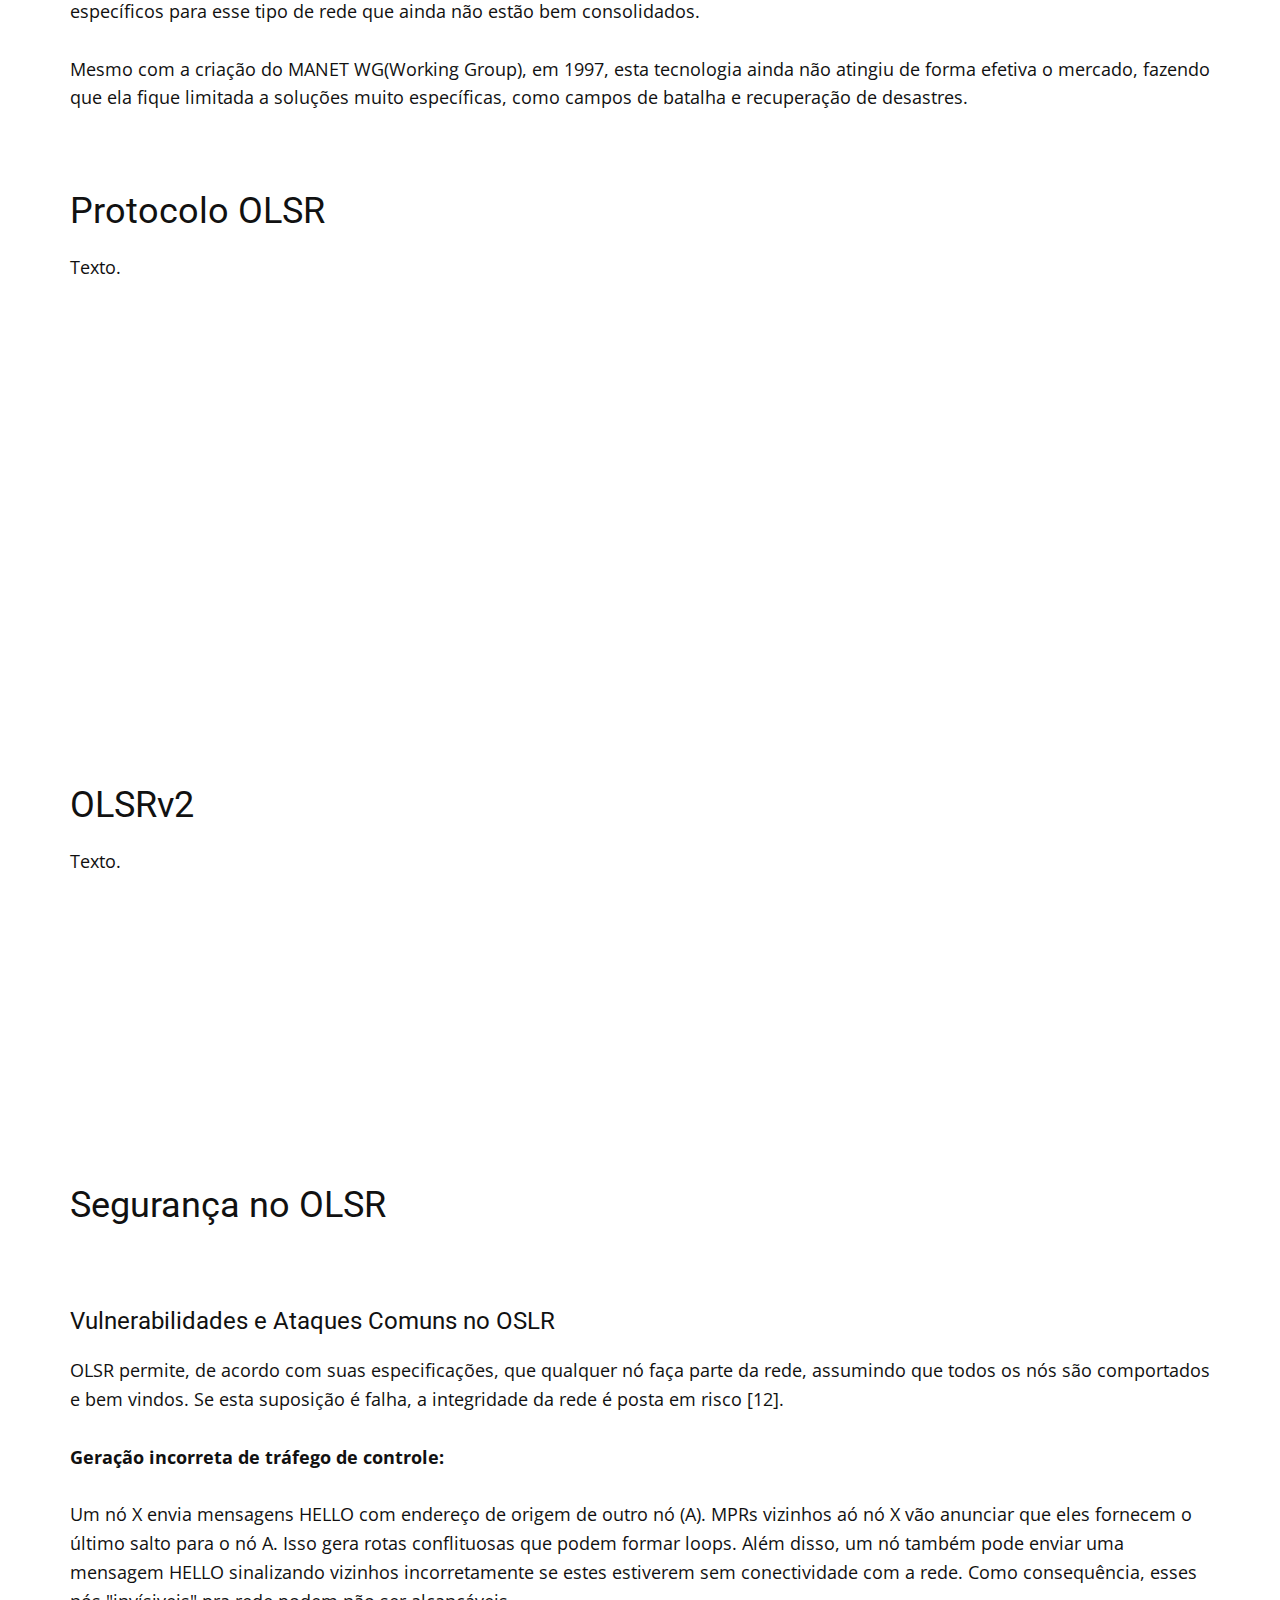
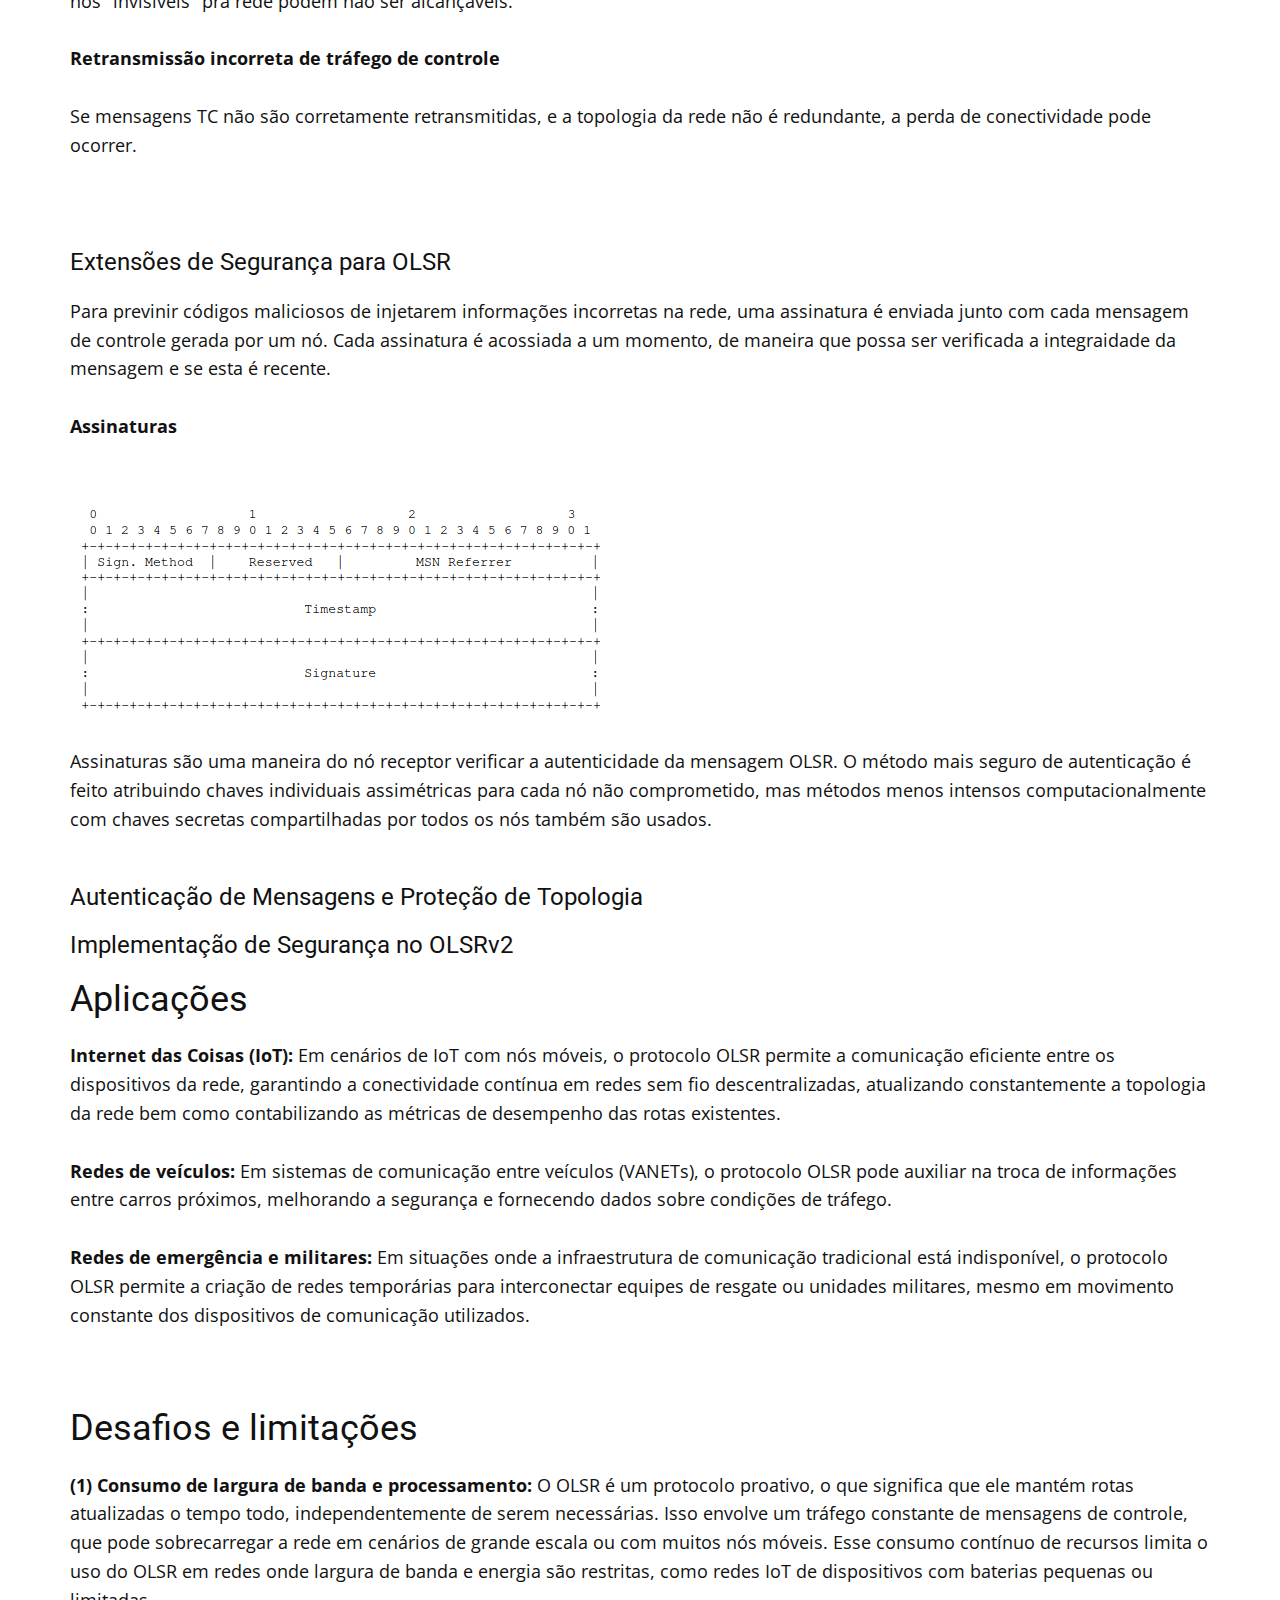
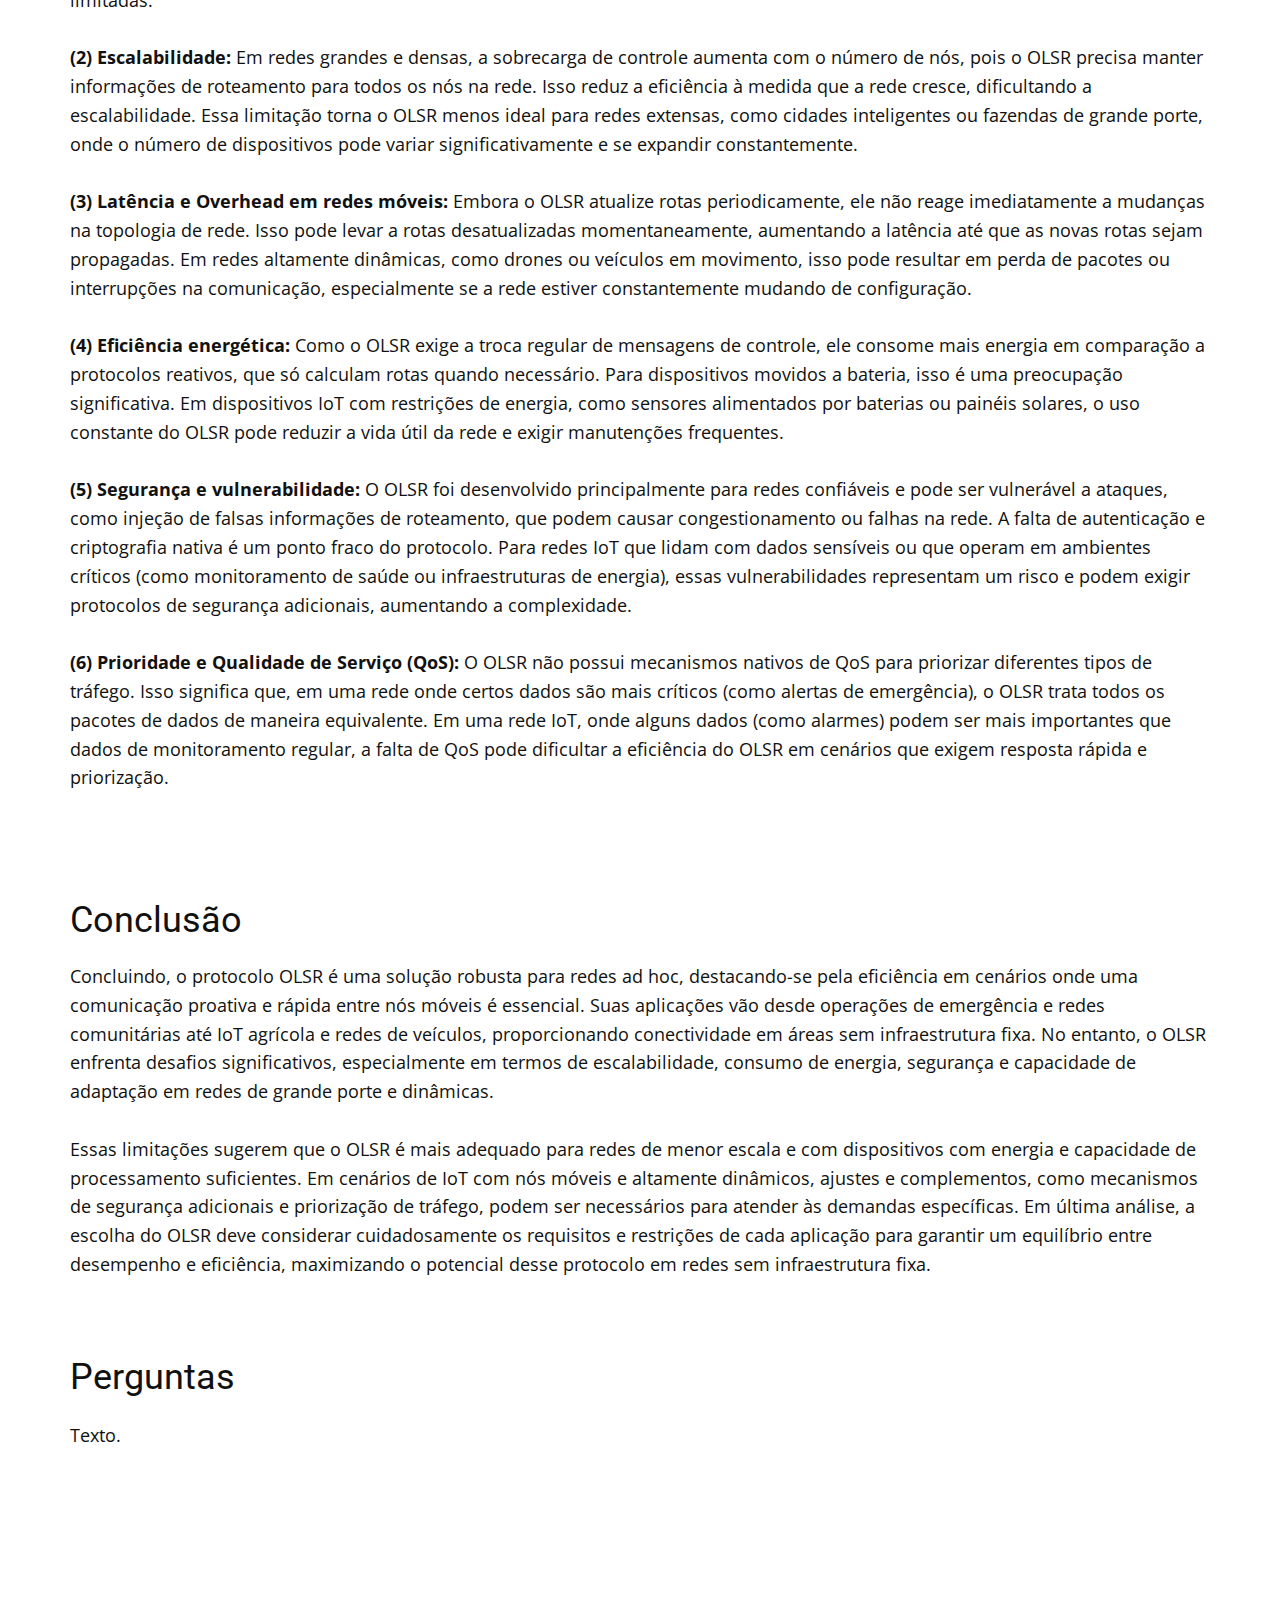
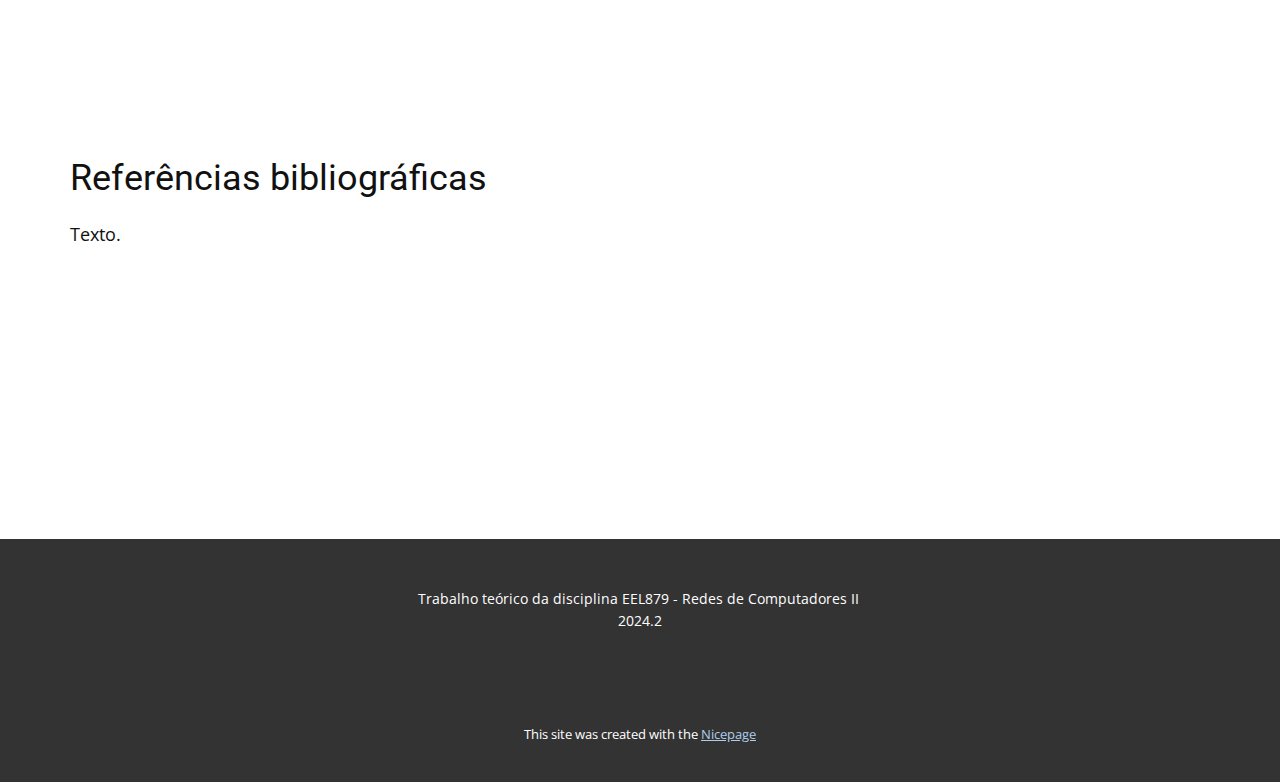
==== commit a802769f: "Update index.html" ====
--- a/Protocolo de roteamento OLSR/index.html
+++ b/Protocolo de roteamento OLSR/index.html
@@ -227,7 +227,7 @@
     <div class="u-clearfix u-sheet u-sheet-1">
       <h3 class="u-text u-text-default u-text-1">Aplicações</h3>
       <p class="u-text u-text-default u-text-2">
-	      <strong>Internet das Coisas (IoT):</strog> Em cenários de IoT com nós móveis, o protocolo OLSR permite a comunicação eficiente
+	      <strong>Internet das Coisas (IoT):</strong> Em cenários de IoT com nós móveis, o protocolo OLSR permite a comunicação eficiente
 	      entre os dispositivos da rede, garantindo a conectividade contínua em redes sem fio descentralizadas, atualizando constantemente
 	      a topologia da rede bem como contabilizando as métricas de desempenho das rotas existentes.<br><br>
 	      <strong>Redes de veículos:</strong> Em sistemas de comunicação entre veículos (VANETs), o protocolo OLSR pode auxiliar na troca
@@ -236,7 +236,7 @@
 	      o protocolo OLSR permite a criação de redes temporárias para interconectar equipes de resgate ou unidades militares, mesmo em
 	      movimento constante dos dispositivos de comunicação utilizados.
       </p>
-    </div>
+    </div>	
   </section>
   <section class="u-clearfix u-section-8" id="sec-3b13">
     <div class="u-clearfix u-sheet u-sheet-1">
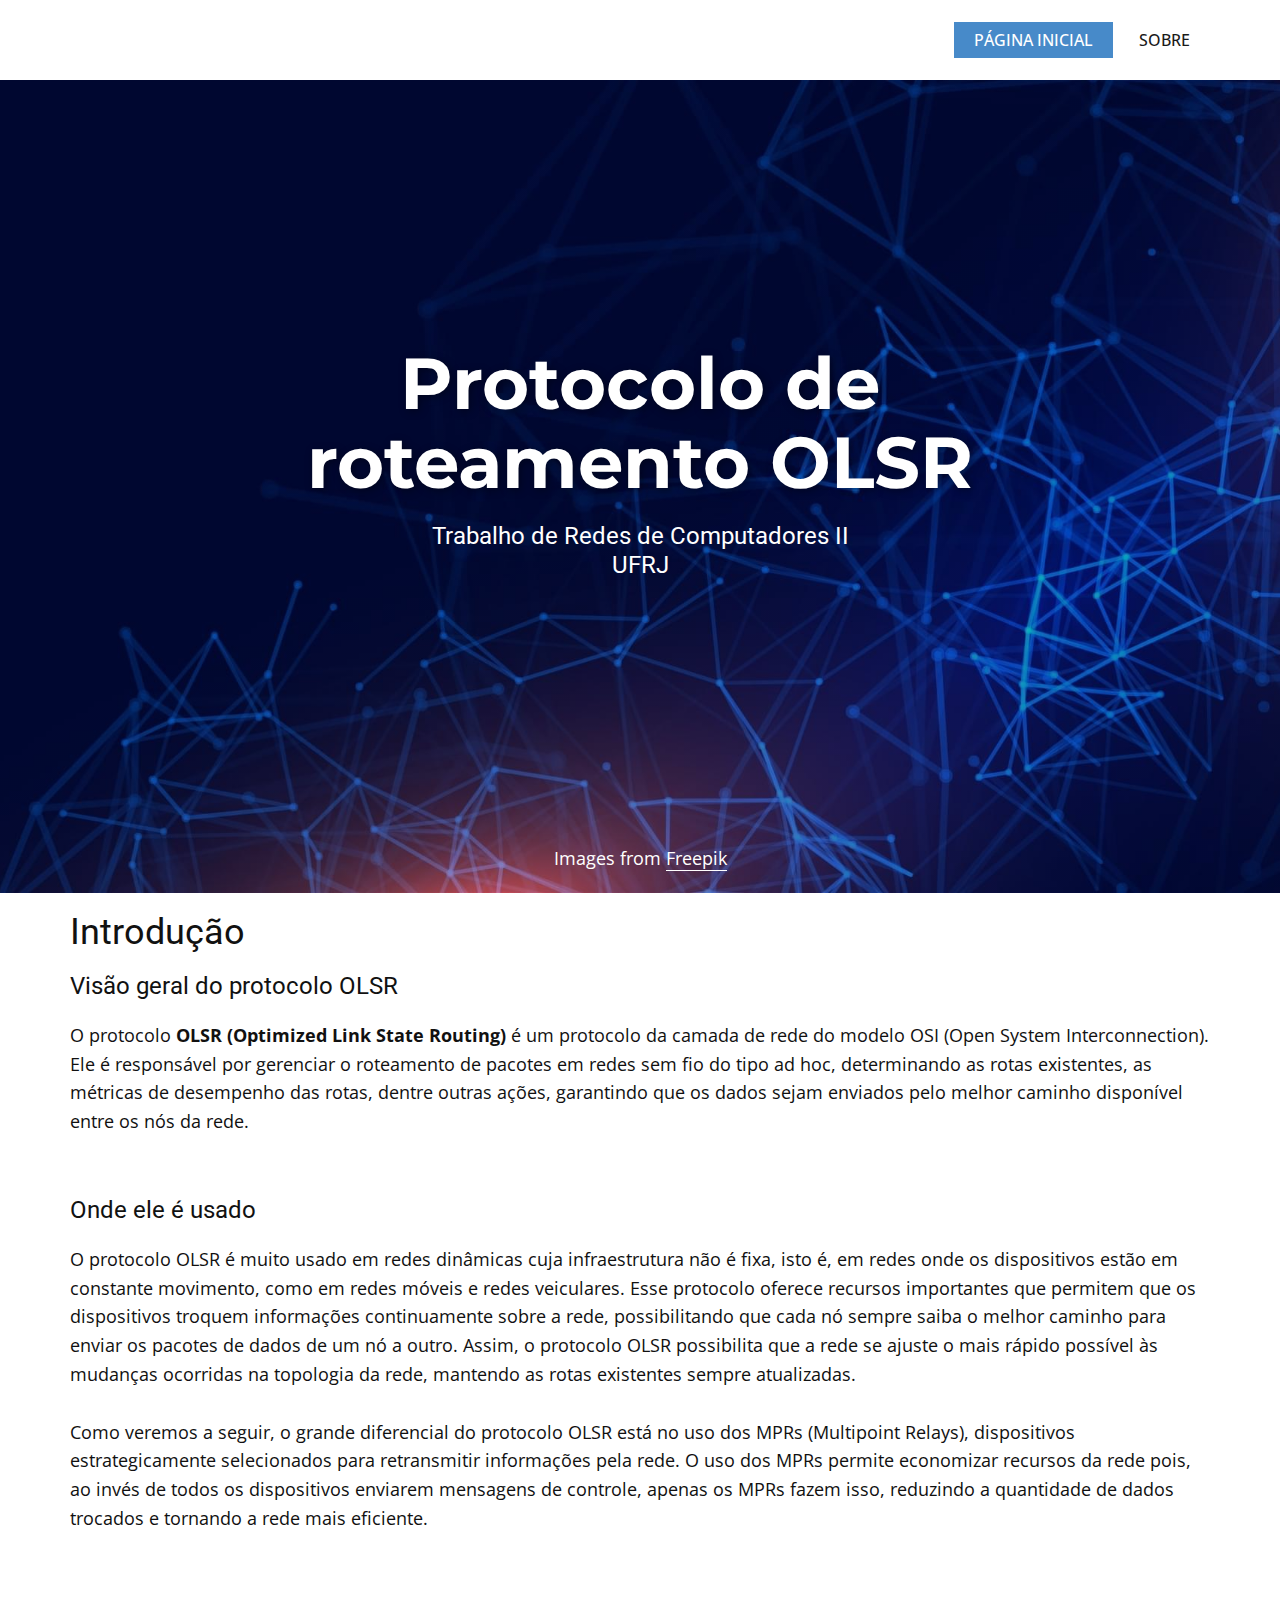
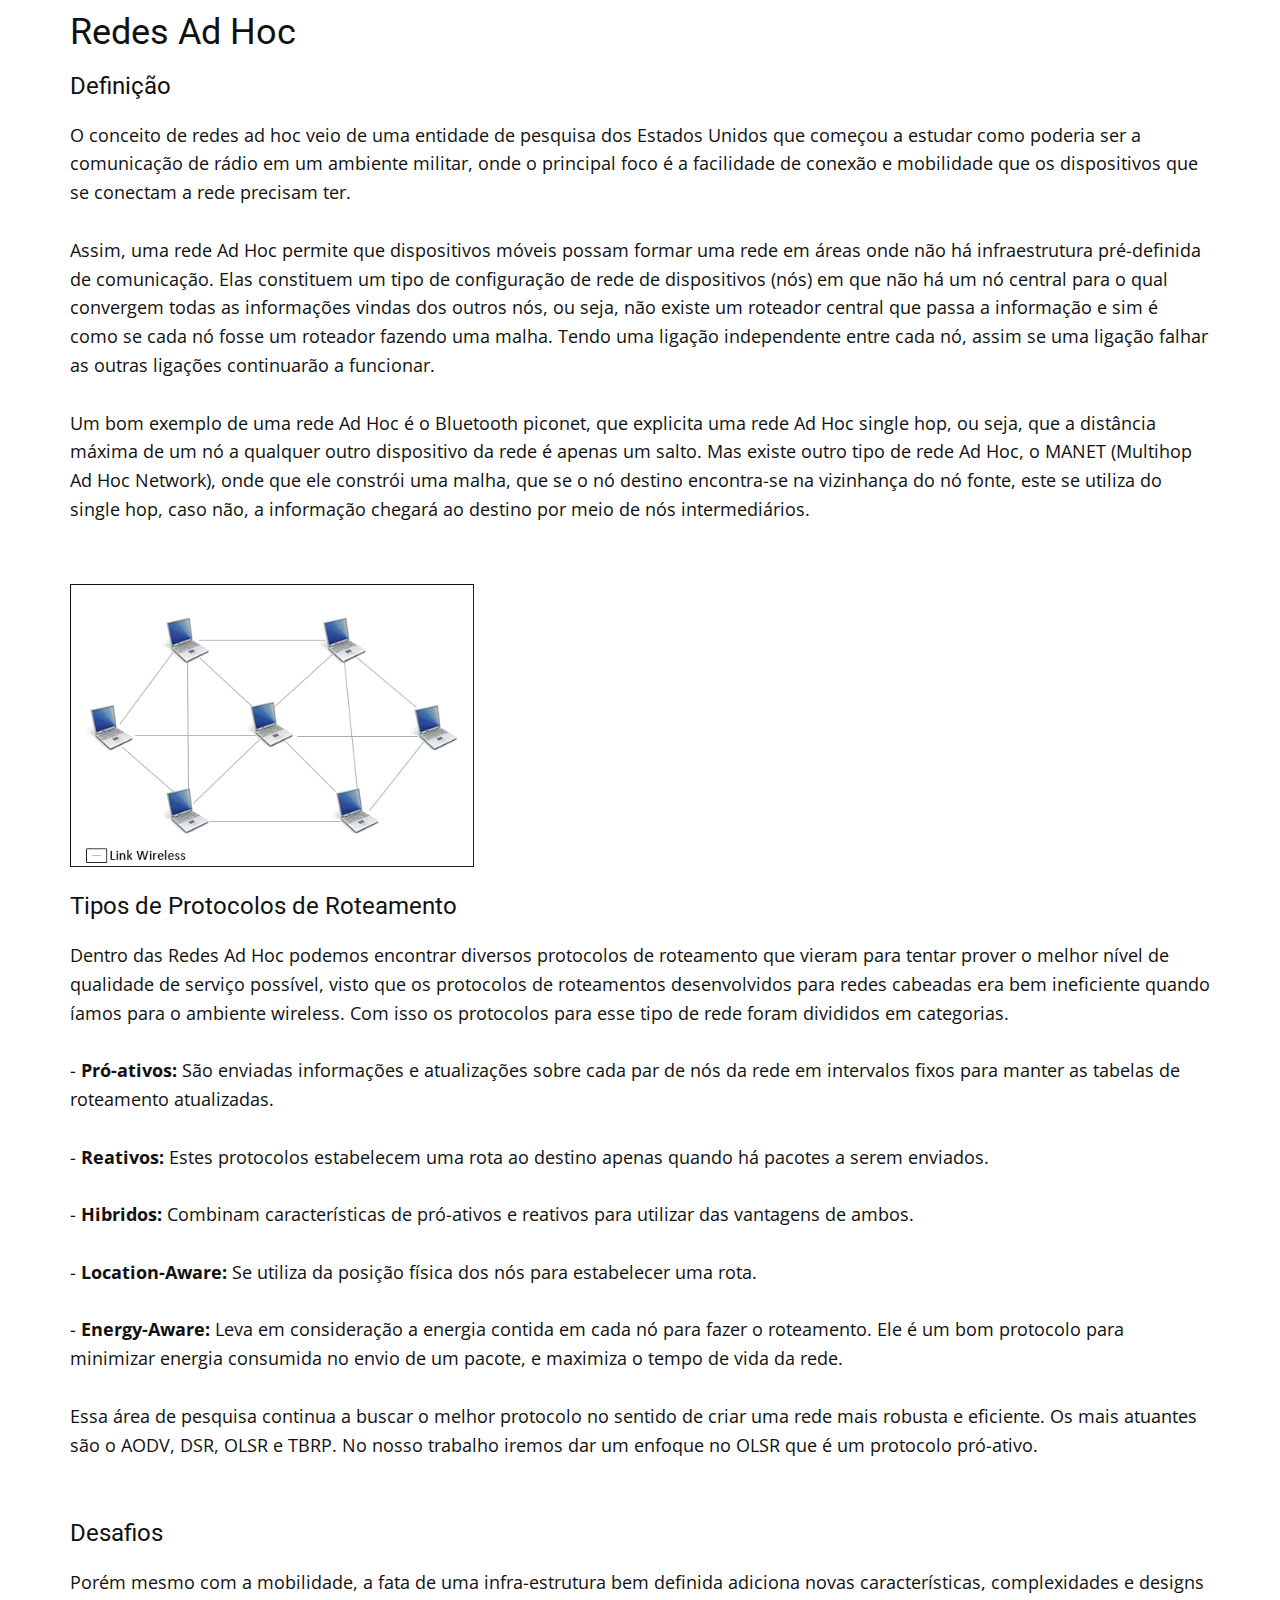
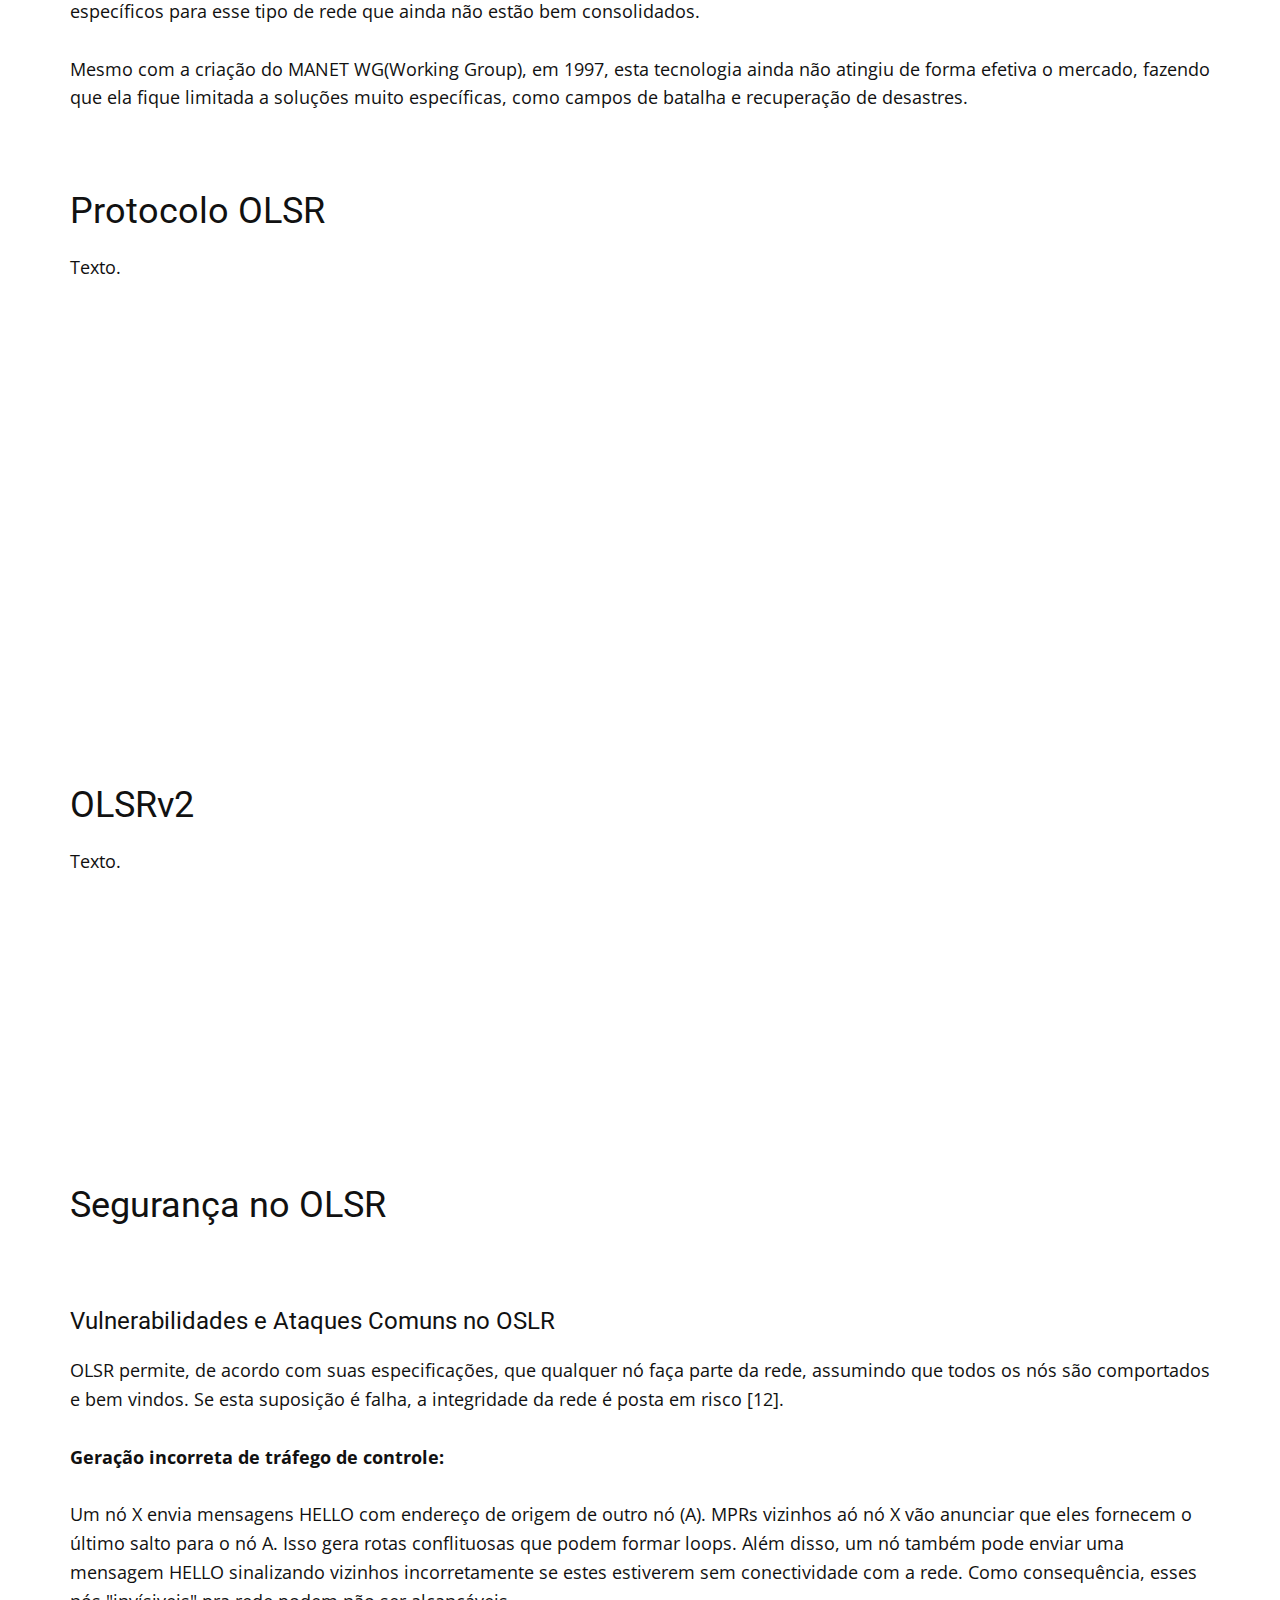
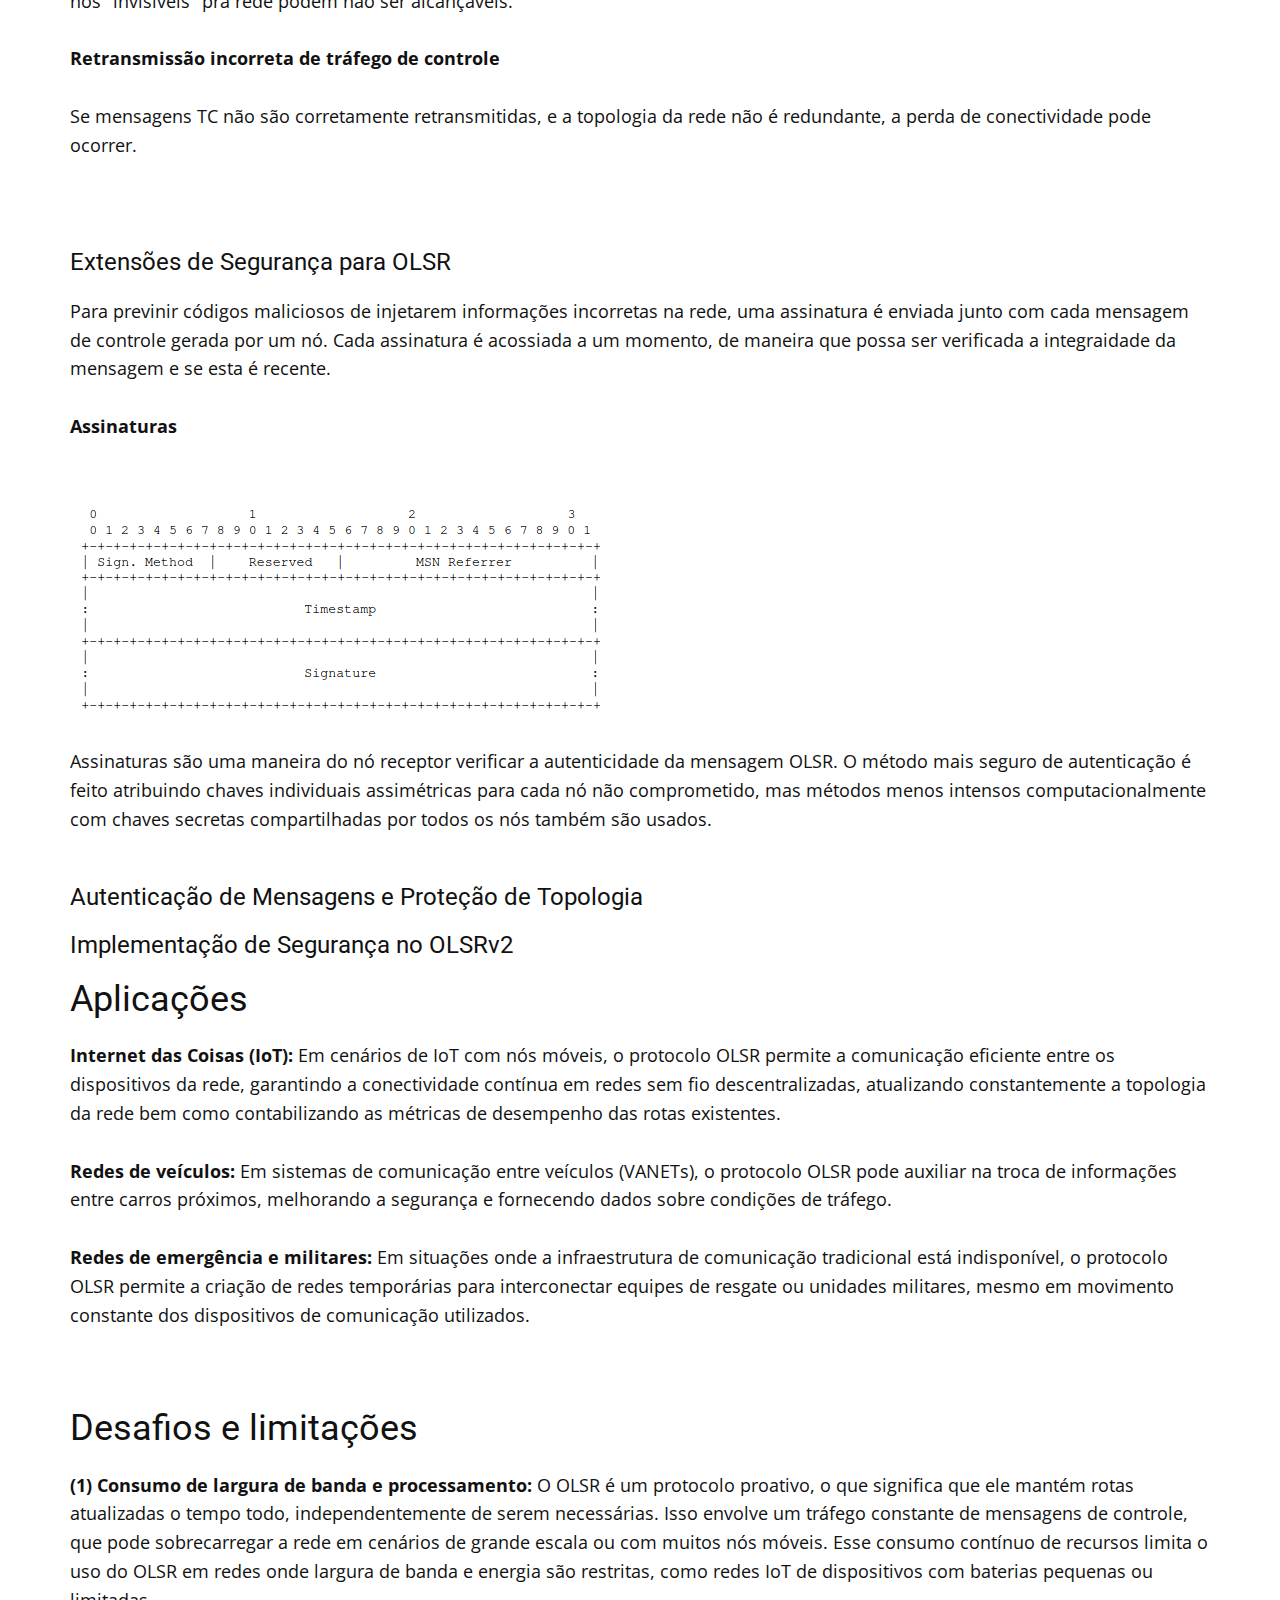
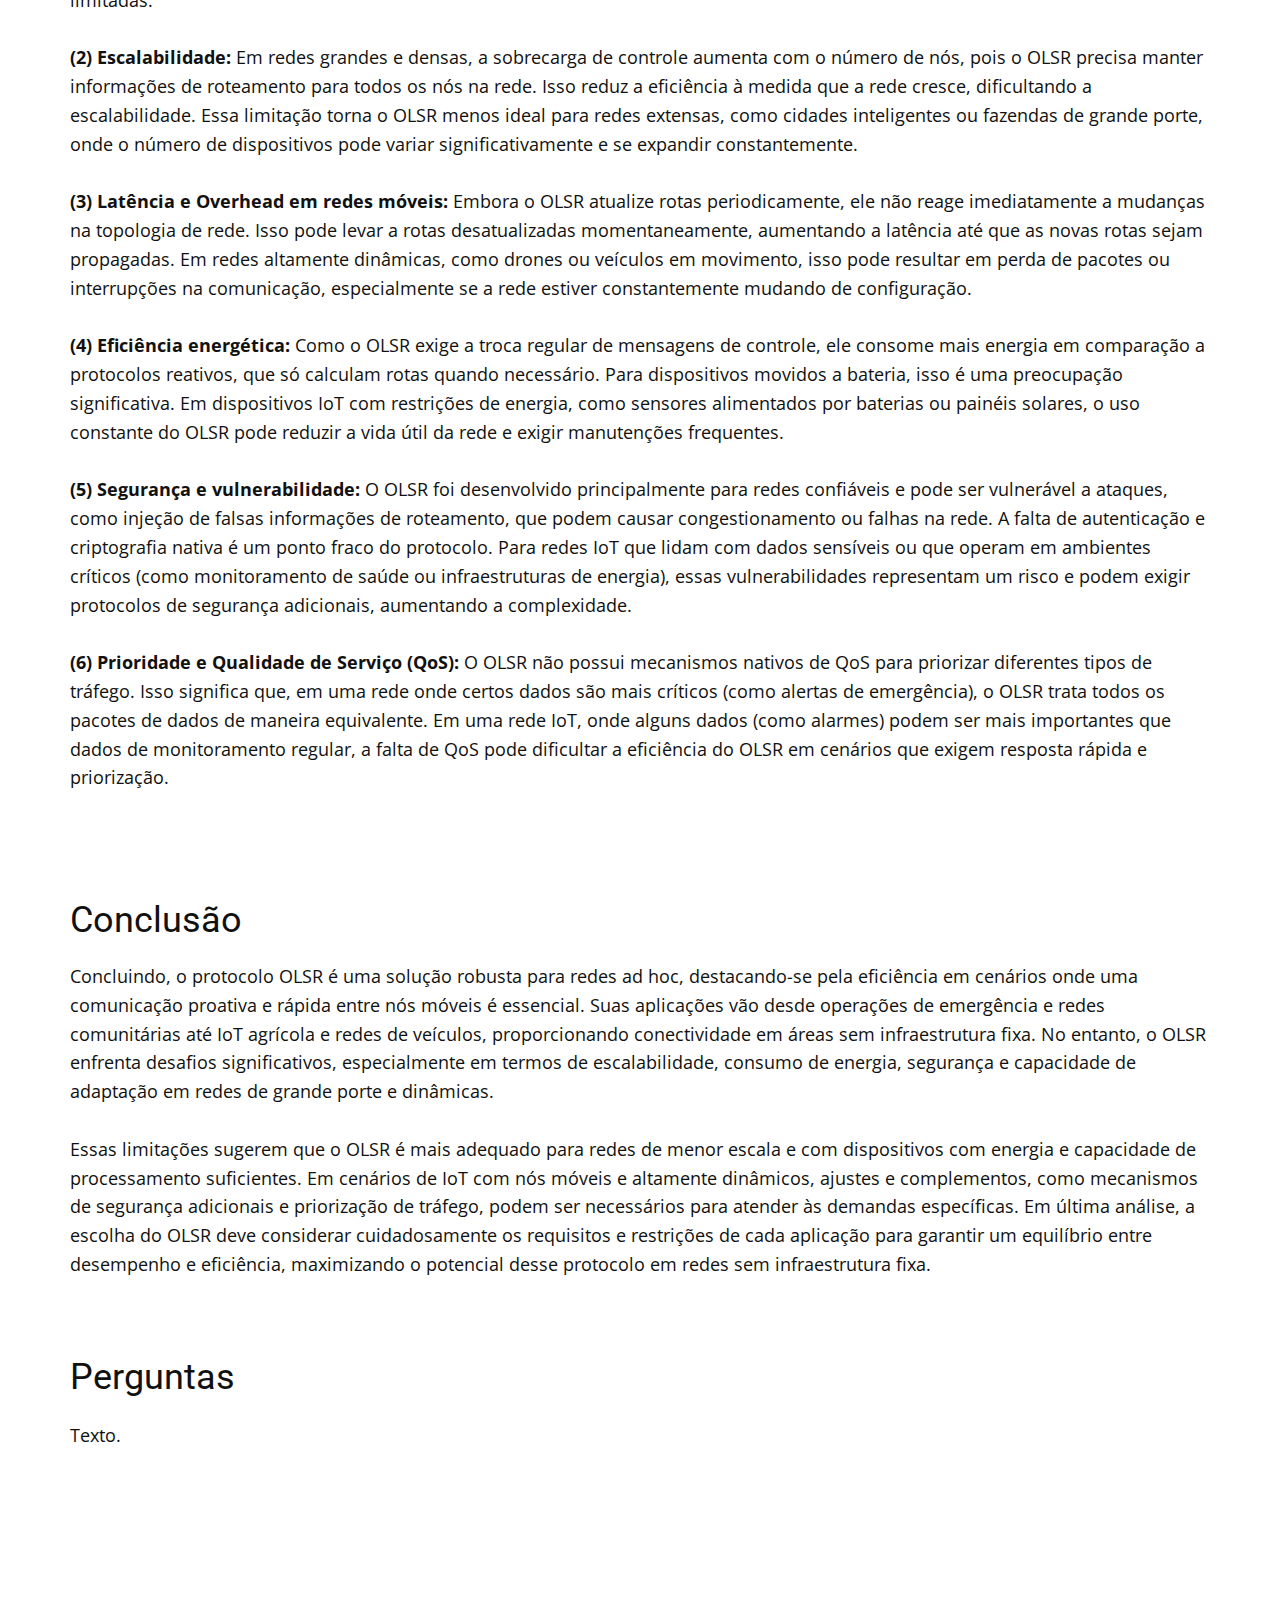
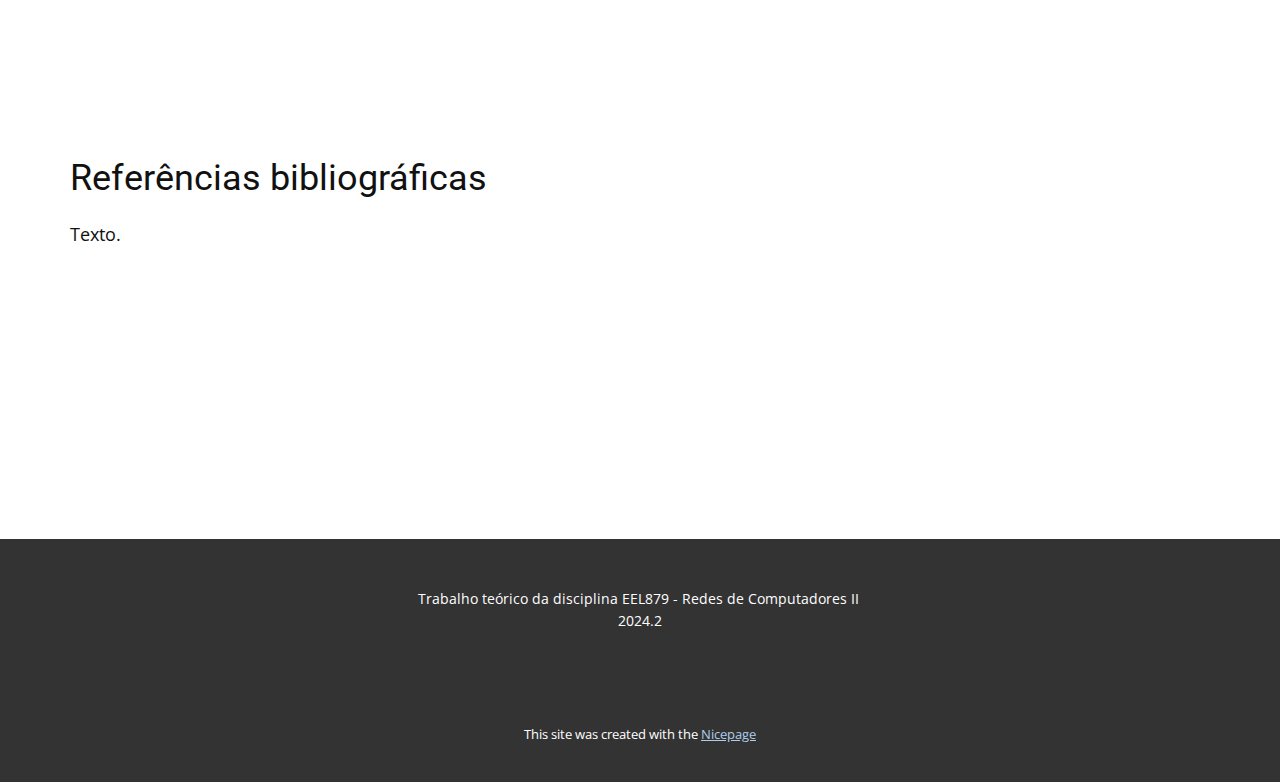
==== commit cc01eebf: "Update index.html" ====
--- a/Protocolo de roteamento OLSR/index.html
+++ b/Protocolo de roteamento OLSR/index.html
@@ -124,8 +124,8 @@
       <h3 class="u-text u-text-default u-text-1">Redes Ad Hoc</h3>
 	<h4 class="u-text u-text-default u-text-1">Definição</h4>
       	  <p class="u-text u-text-default u-text-2">
-          	O conceito de redes ad hoc veio o uma entidade de pesquisa dos Estados Unidos começou a estudar como poderia ser a comunicação de rádio em um ambiente militar, 
-		onde o principal foco é facilidade de conexão e mobilidade que os dispositivos que se conectam a rede precisam ter.<br><br>
+          	O conceito de redes ad hoc veio de uma entidade de pesquisa dos Estados Unidos que começou a estudar como poderia ser a comunicação de rádio em um ambiente militar, 
+		onde o principal foco é a facilidade de conexão e mobilidade que os dispositivos que se conectam a rede precisam ter.<br><br>
 		Assim, uma rede Ad Hoc permite que dispositivos móveis possam formar uma rede em áreas onde não há infraestrutura pré-definida de comunicação. Elas constituem 
 		um tipo de configuração de rede de dispositivos (nós) em que não há um nó central para o qual convergem todas as informações vindas dos outros nós, ou seja, 
 		não existe um roteador central que passa a informação e sim é como se cada nó fosse um roteador fazendo uma malha. Tendo uma ligação independente entre cada nó, 
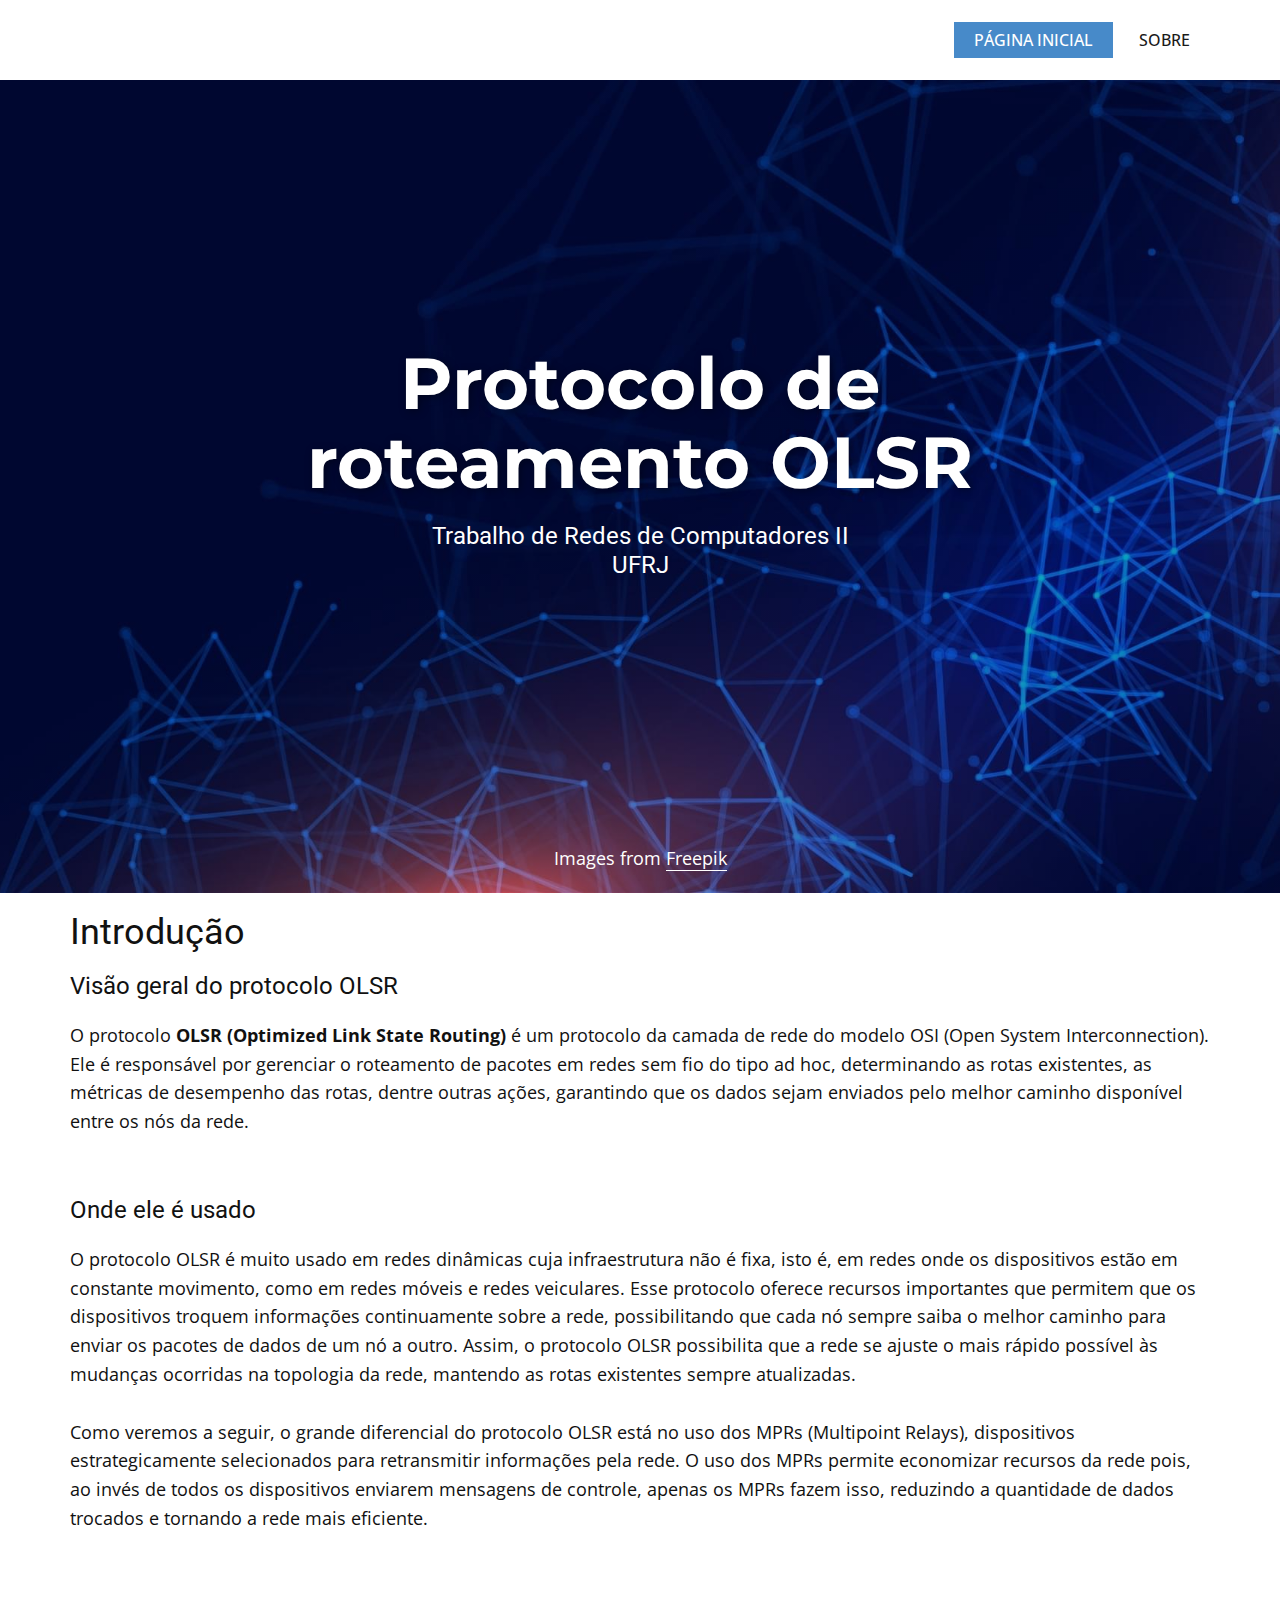
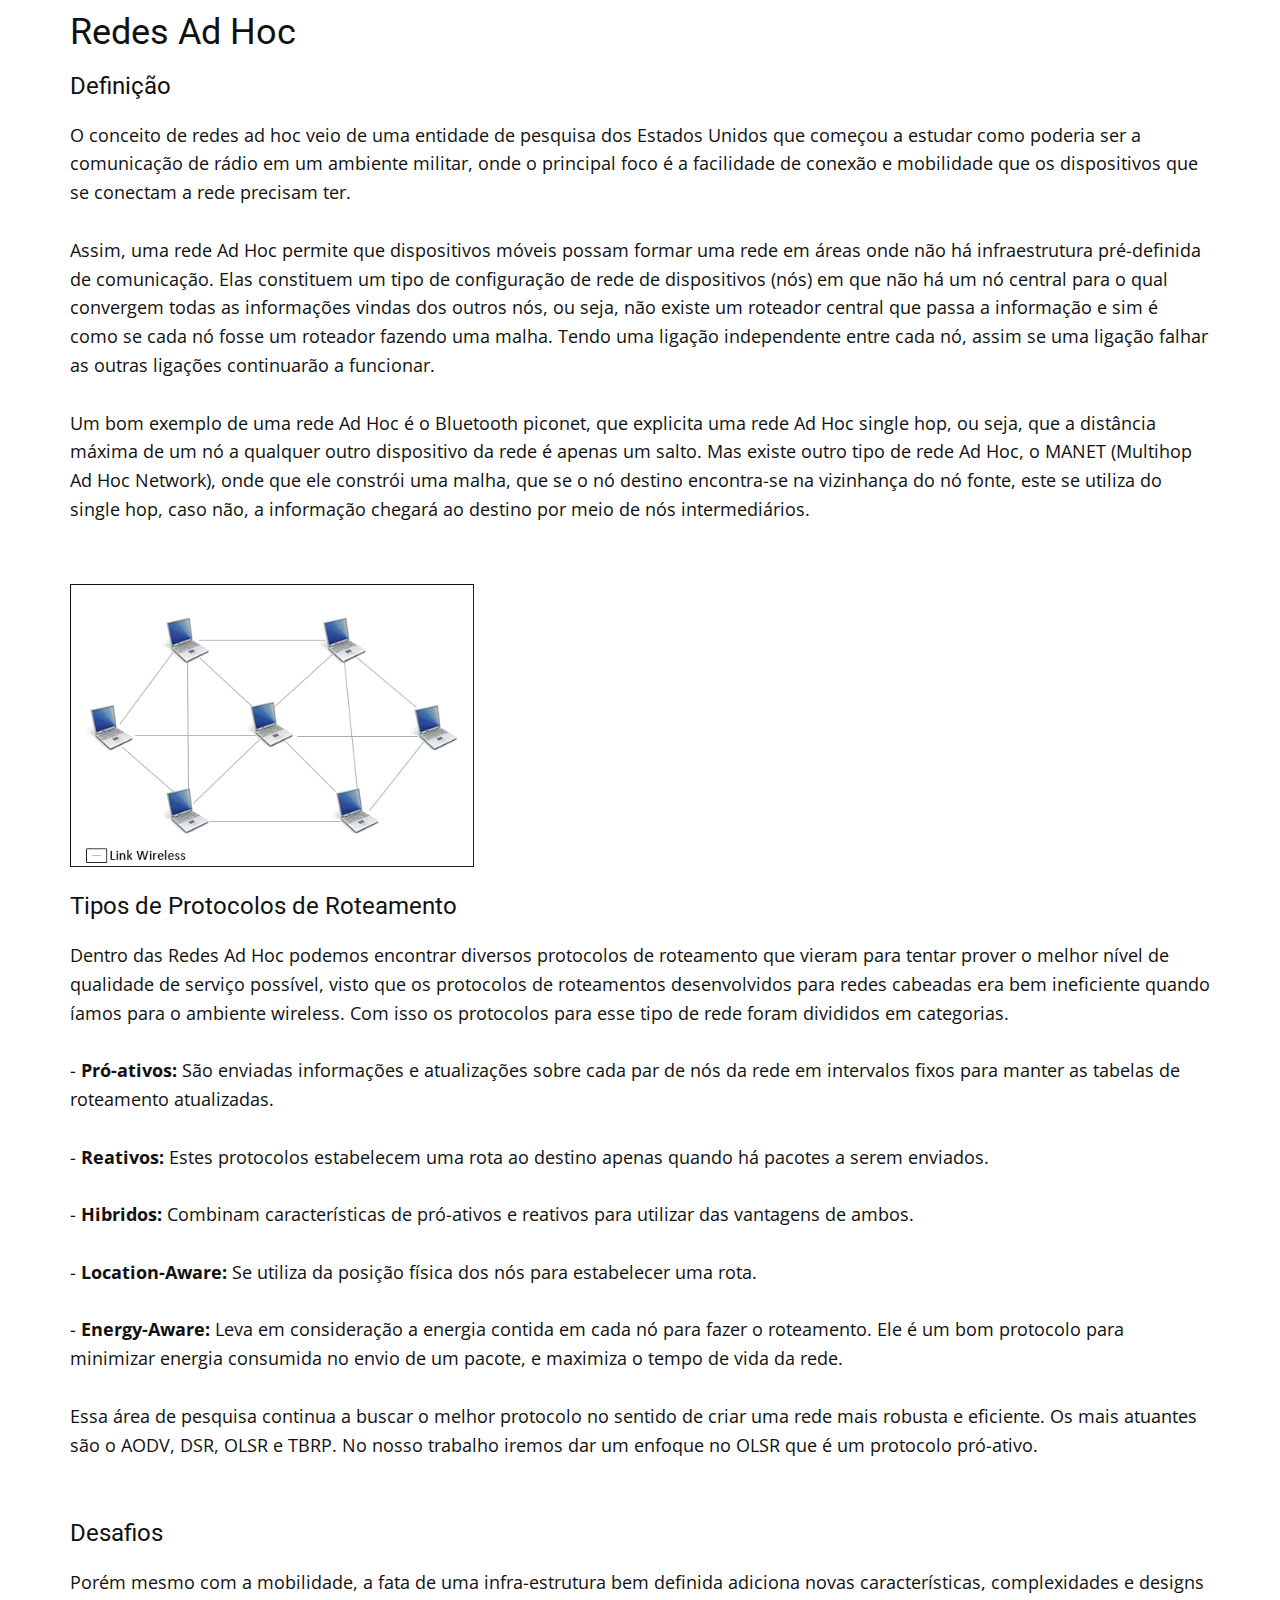
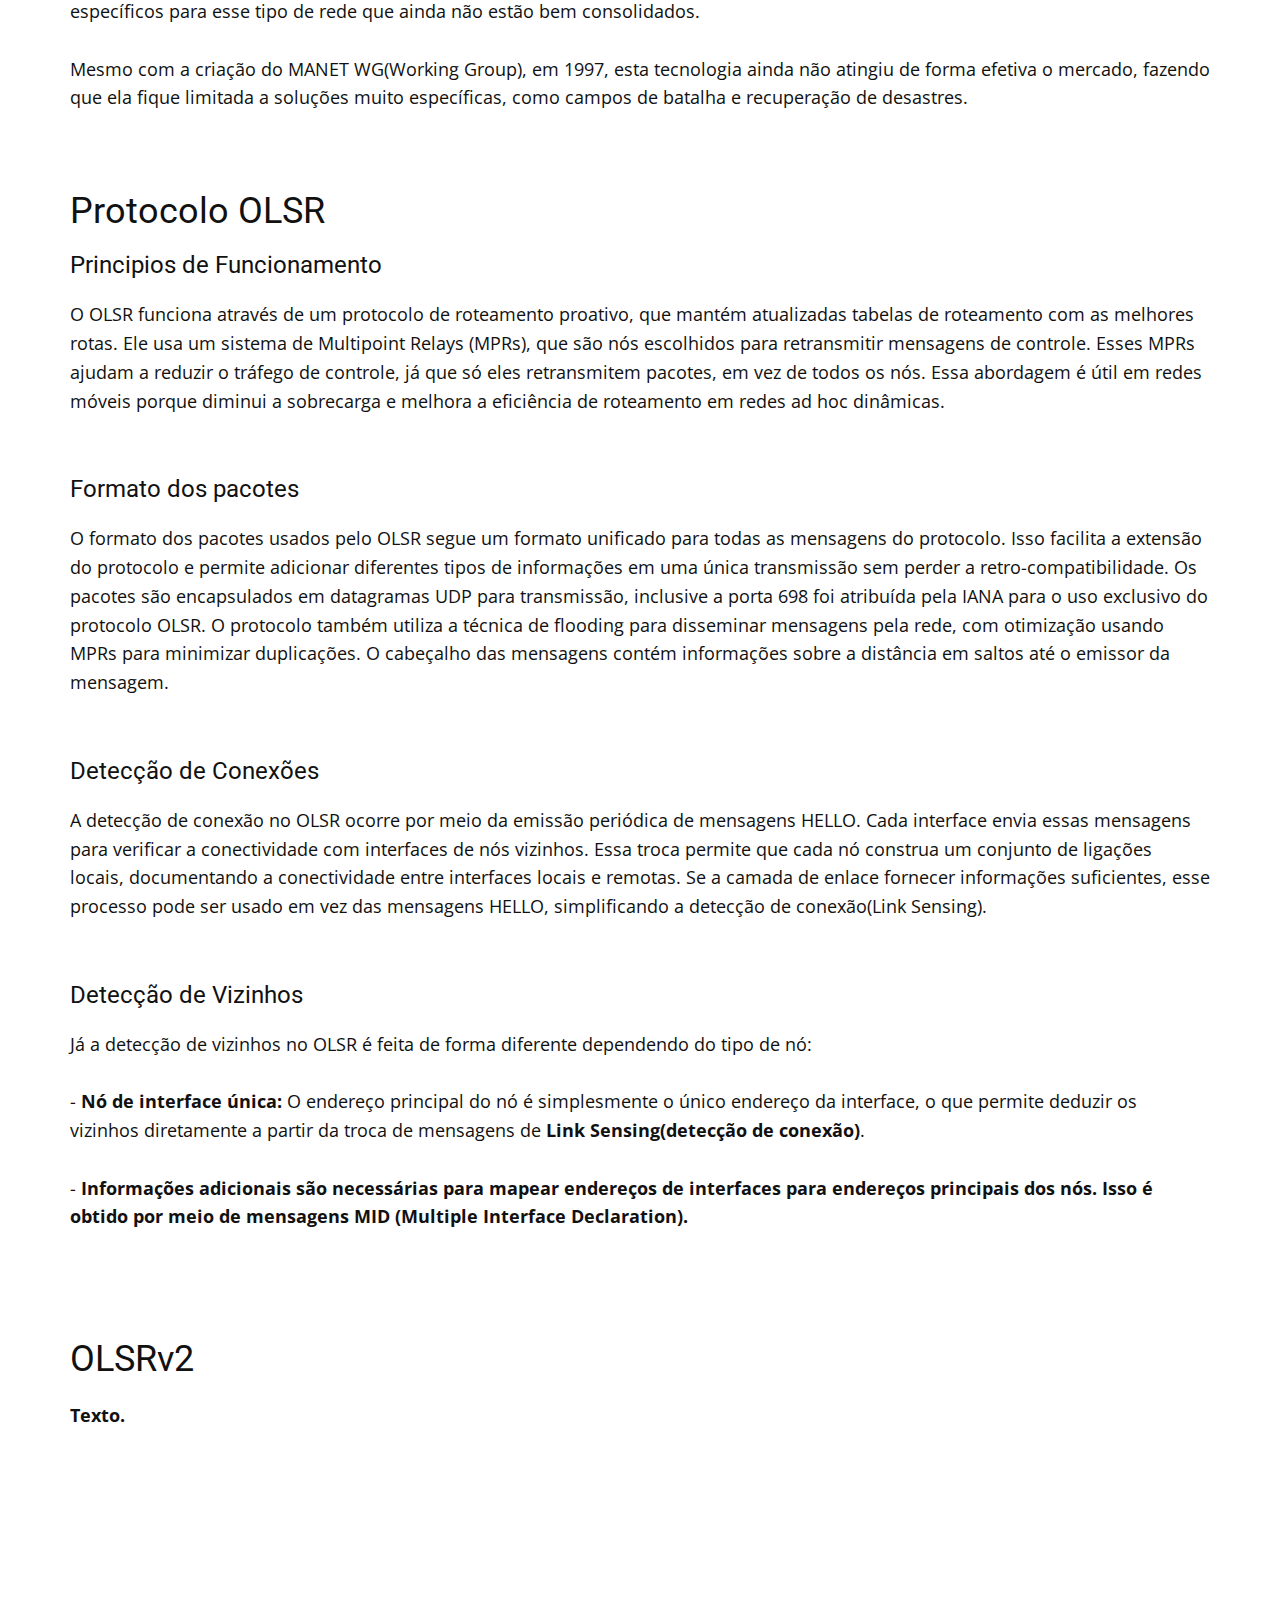
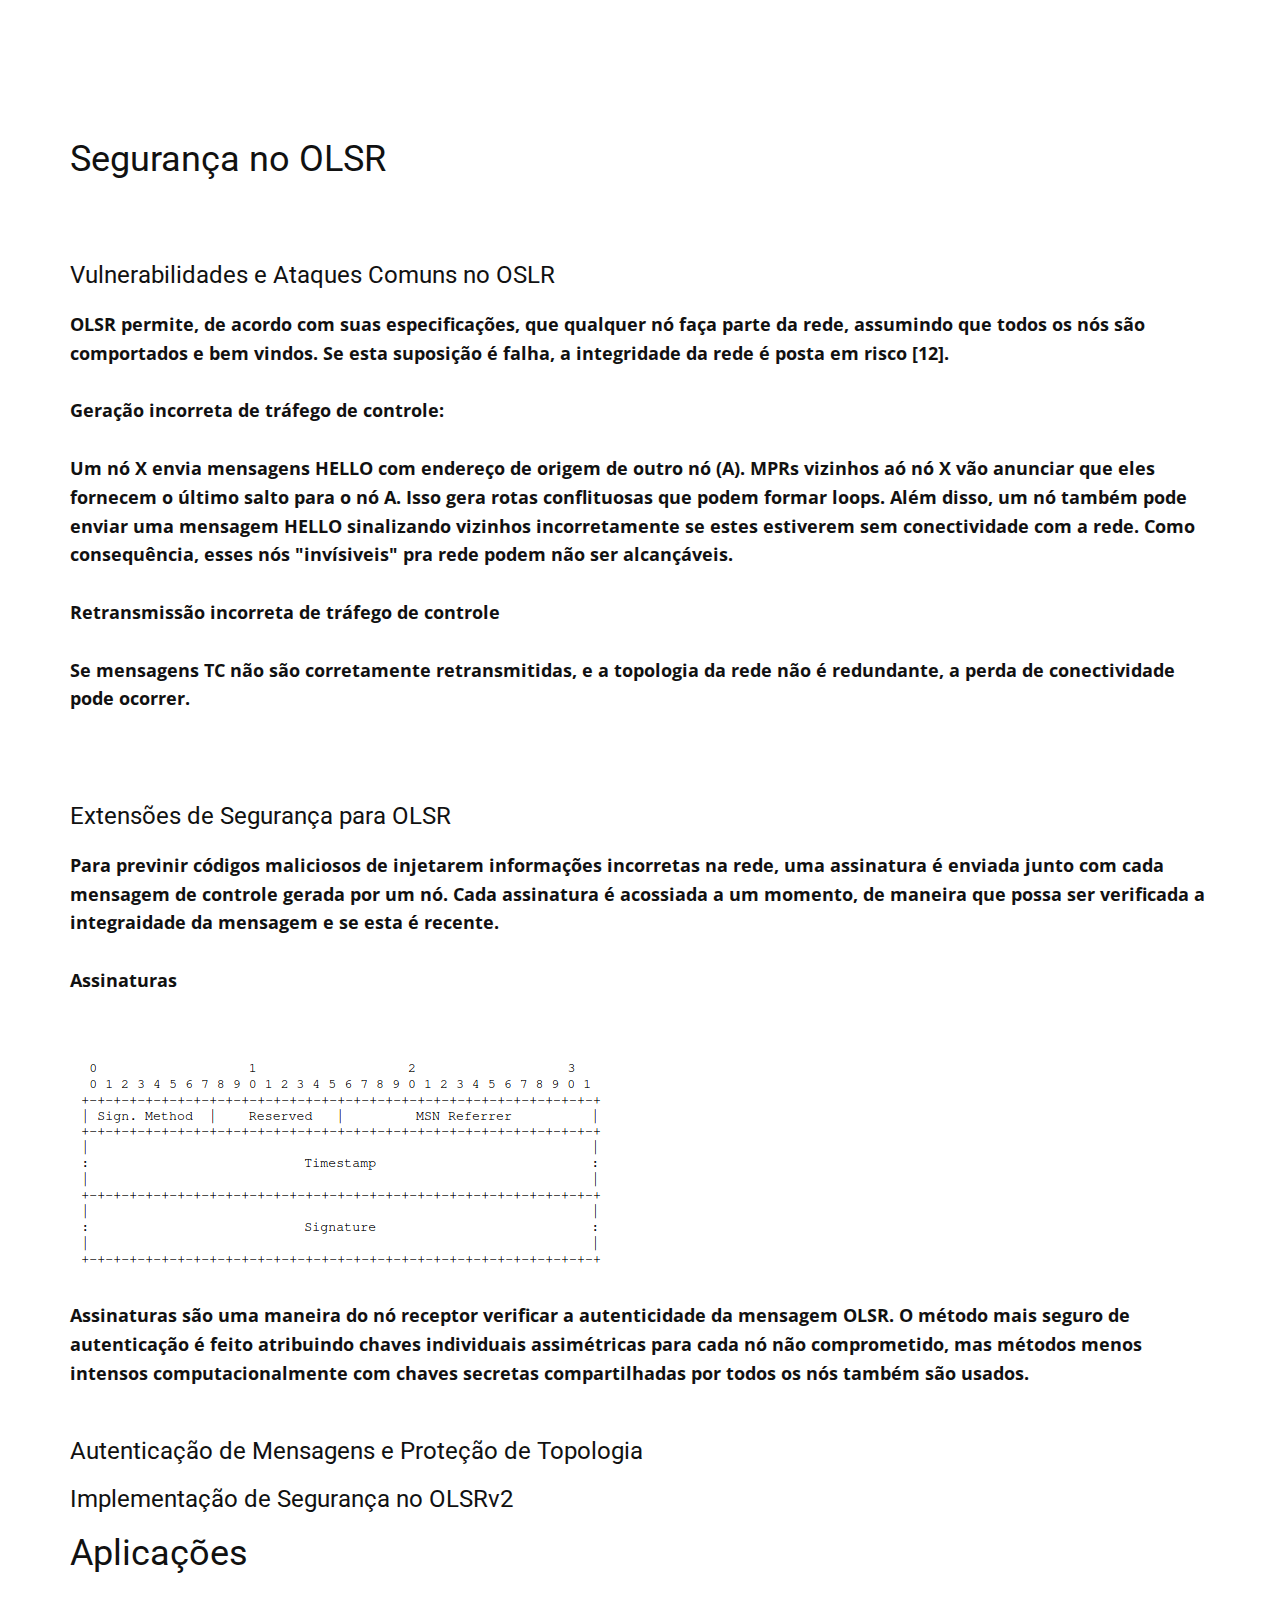
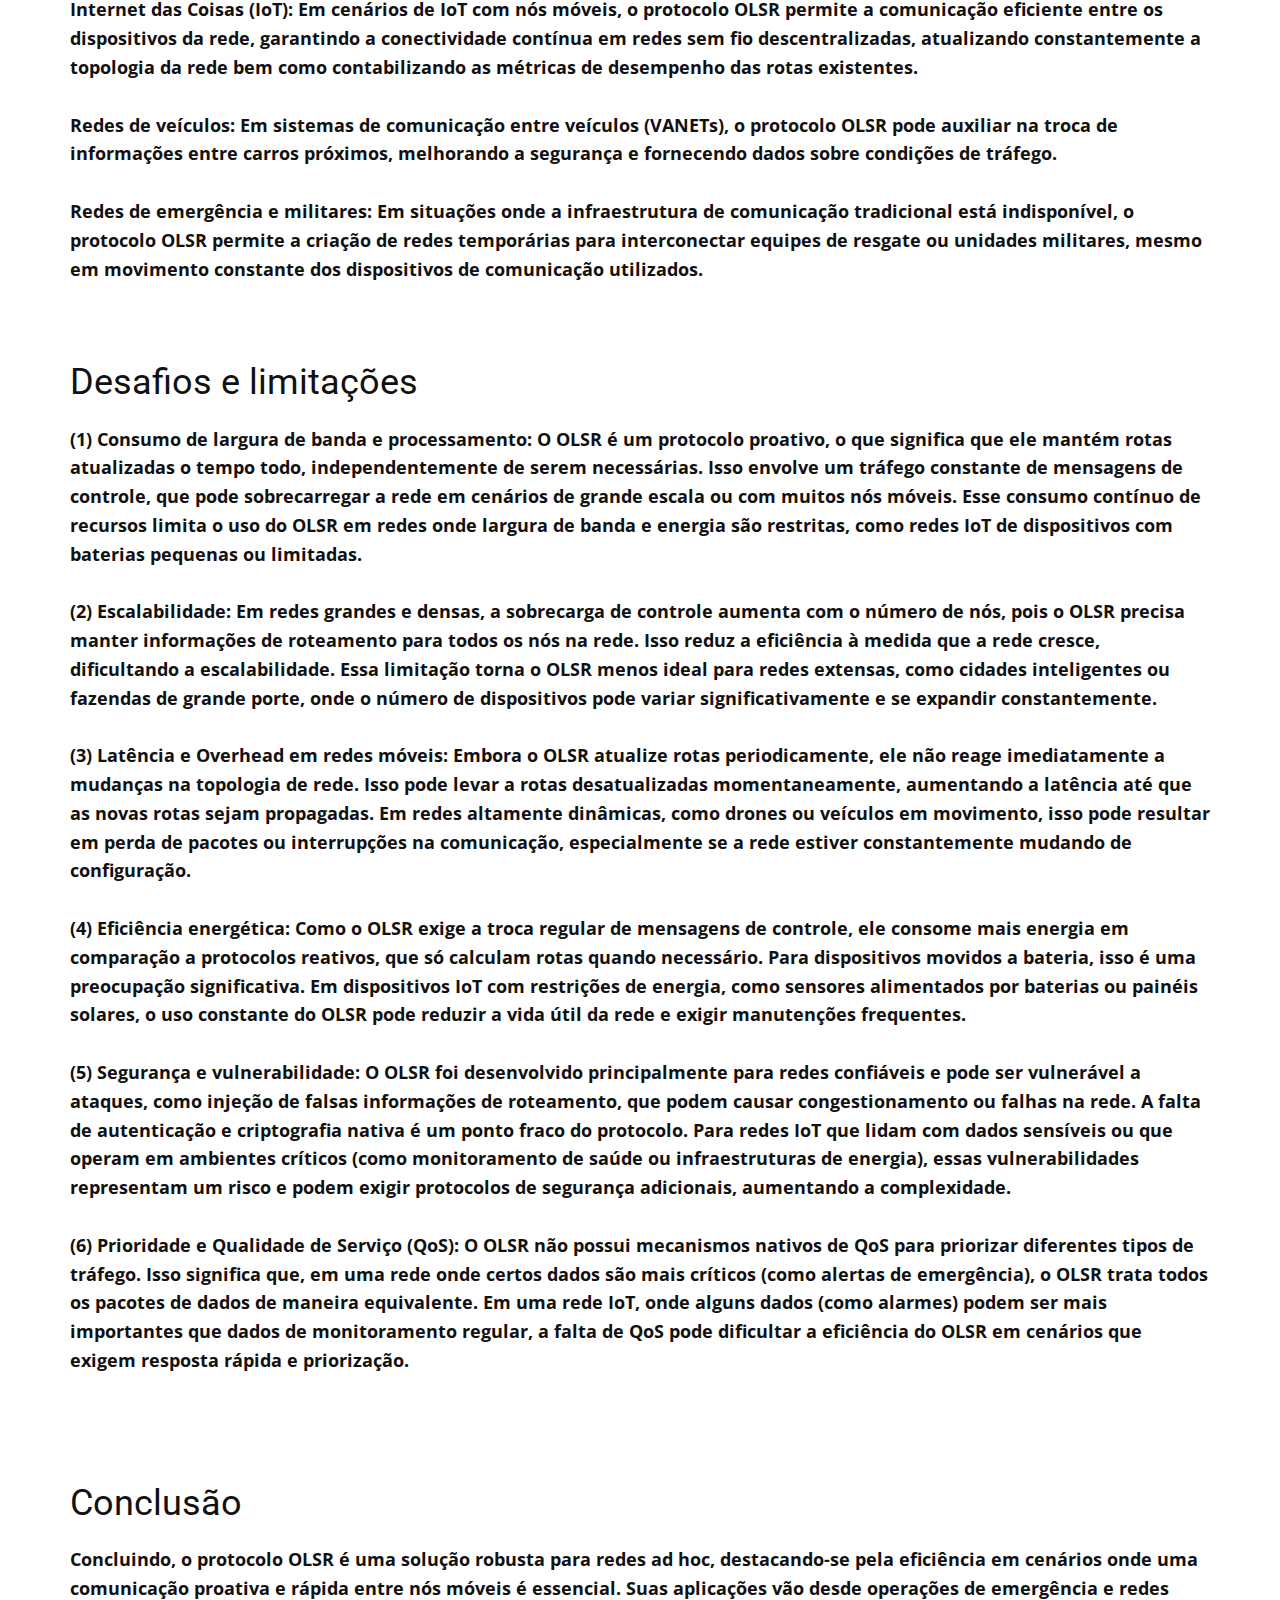
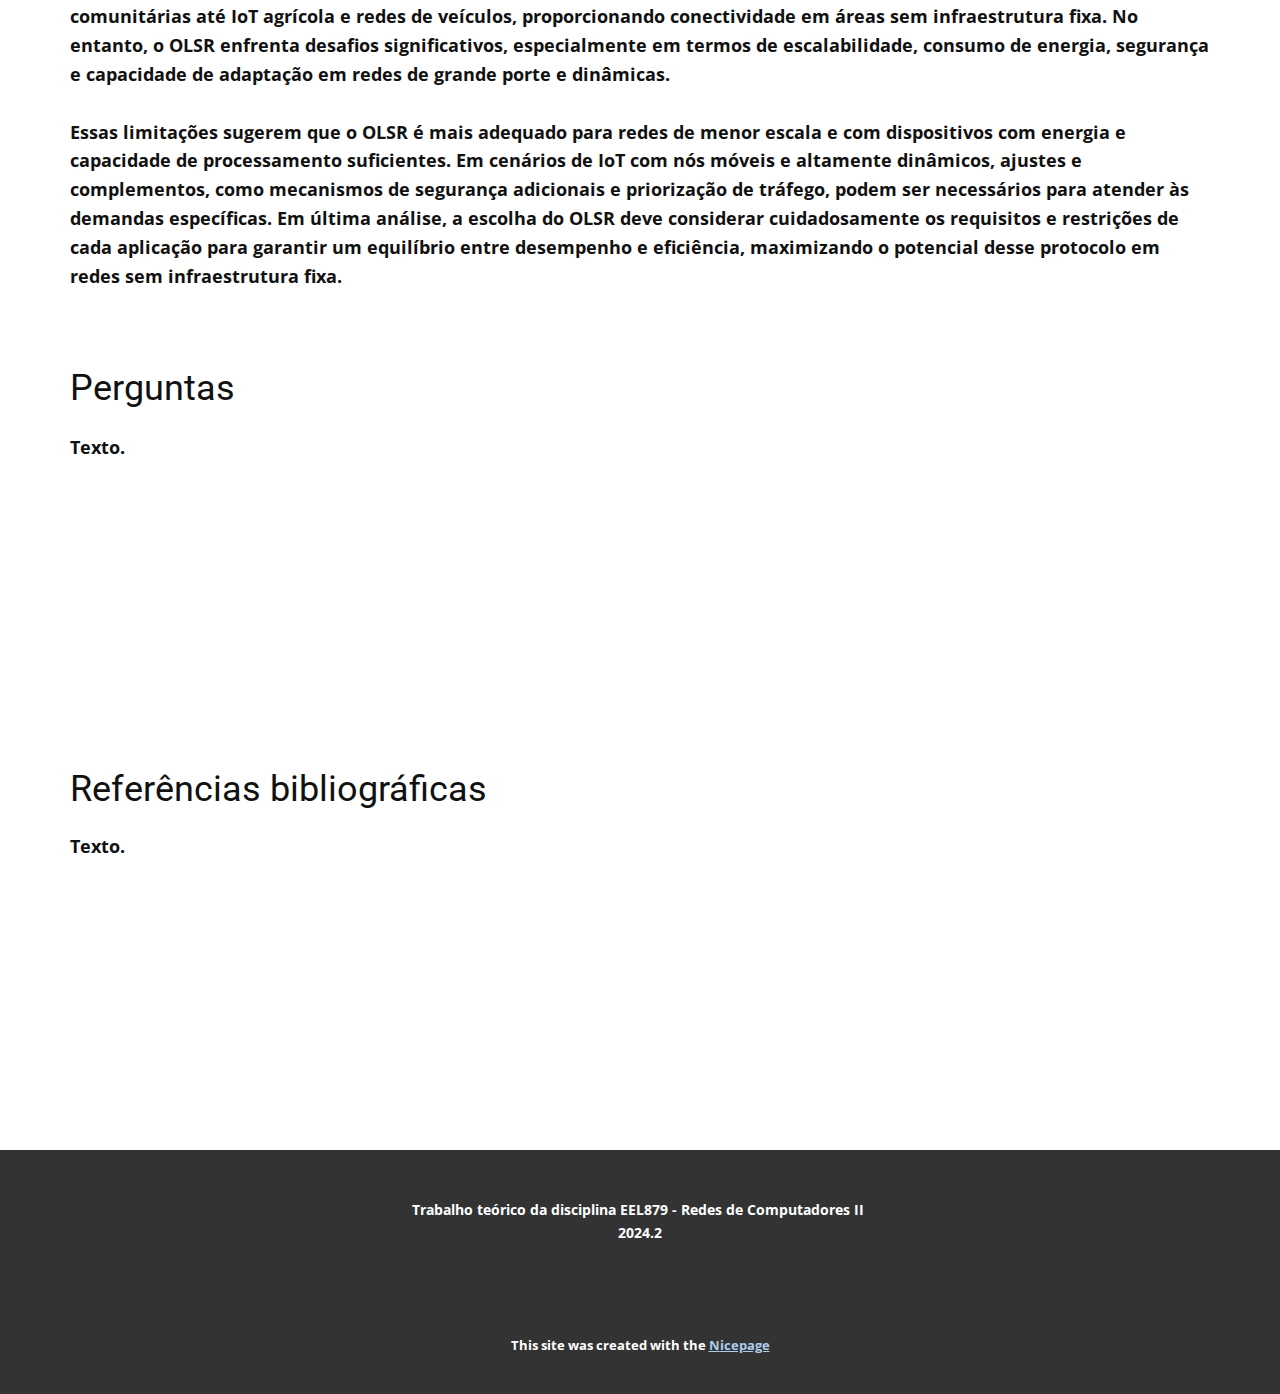
==== commit ee093136: "Update index.html" ====
--- a/Protocolo de roteamento OLSR/index.html
+++ b/Protocolo de roteamento OLSR/index.html
@@ -161,7 +161,32 @@
   <section class="u-clearfix u-section-4" id="sec-de83">
     <div class="u-clearfix u-sheet u-sheet-1">
       <h3 class="u-text u-text-default u-text-1">Protocolo OLSR</h3>
-      <p class="u-text u-text-default u-text-2">Texto.</p>
+        <h4 class="u-text u-text-default u-text-1">Principios de Funcionamento</h4>
+      	  <p class="u-text u-text-default u-text-2">
+          	O OLSR funciona através de um protocolo de roteamento proativo, que mantém atualizadas tabelas de roteamento com as melhores rotas. Ele usa um sistema de Multipoint Relays (MPRs), 
+		  que são nós escolhidos para retransmitir mensagens de controle. Esses MPRs ajudam a reduzir o tráfego de controle, já que só eles retransmitem pacotes, em vez de todos os nós. 
+		  Essa abordagem é útil em redes móveis porque diminui a sobrecarga e melhora a eficiência de roteamento em redes ad hoc dinâmicas.
+      	  </p>
+	<h4 class="u-text u-text-default u-text-1">Formato dos pacotes</h4>
+      	  <p class="u-text u-text-default u-text-2">
+          	O formato dos pacotes usados pelo OLSR segue um formato unificado para todas as mensagens do protocolo. Isso facilita a extensão do protocolo e permite adicionar 
+		  diferentes tipos de informações em uma única transmissão sem perder a retro-compatibilidade. Os pacotes são encapsulados em datagramas UDP para transmissão, 
+		  inclusive a porta 698 foi atribuída pela IANA para o uso exclusivo do protocolo OLSR. O protocolo também utiliza a técnica de flooding para disseminar mensagens pela rede, 
+		  com otimização usando MPRs para minimizar duplicações. O cabeçalho das mensagens contém informações sobre a distância em saltos até o emissor da mensagem.
+      	  </p>
+	<h4 class="u-text u-text-default u-text-1">Detecção de Conexões</h4>
+      	  <p class="u-text u-text-default u-text-2">
+          	A detecção de conexão no OLSR ocorre por meio da emissão periódica de mensagens HELLO. Cada interface envia essas mensagens para verificar a conectividade com interfaces de nós vizinhos. 
+		  Essa troca permite que cada nó construa um conjunto de ligações locais, documentando a conectividade entre interfaces locais e remotas. Se a camada de enlace fornecer informações suficientes, 
+		  esse processo pode ser usado em vez das mensagens HELLO, simplificando a detecção de conexão(Link Sensing).
+      	  </p>
+	<h4 class="u-text u-text-default u-text-1">Detecção de Vizinhos</h4>
+      	  <p class="u-text u-text-default u-text-2">
+          	Já a detecção de vizinhos no OLSR é feita de forma diferente dependendo do tipo de nó:<br><br>
+		- <strong>Nó de interface única:</strong> O endereço principal do nó é simplesmente o único endereço da interface, o que permite deduzir os vizinhos diretamente a 
+		  partir da troca de mensagens de <strong>Link Sensing(detecção de conexão)</strong>.<br><br>
+		- <strong>Informações adicionais são necessárias para mapear endereços de interfaces para endereços principais dos nós. Isso é obtido por meio de mensagens <strong>MID (Multiple Interface Declaration)</strong>.<br><br>
+      	  </p>
     </div>
   </section>
   <section class="u-clearfix u-section-5" id="sec-83a8">
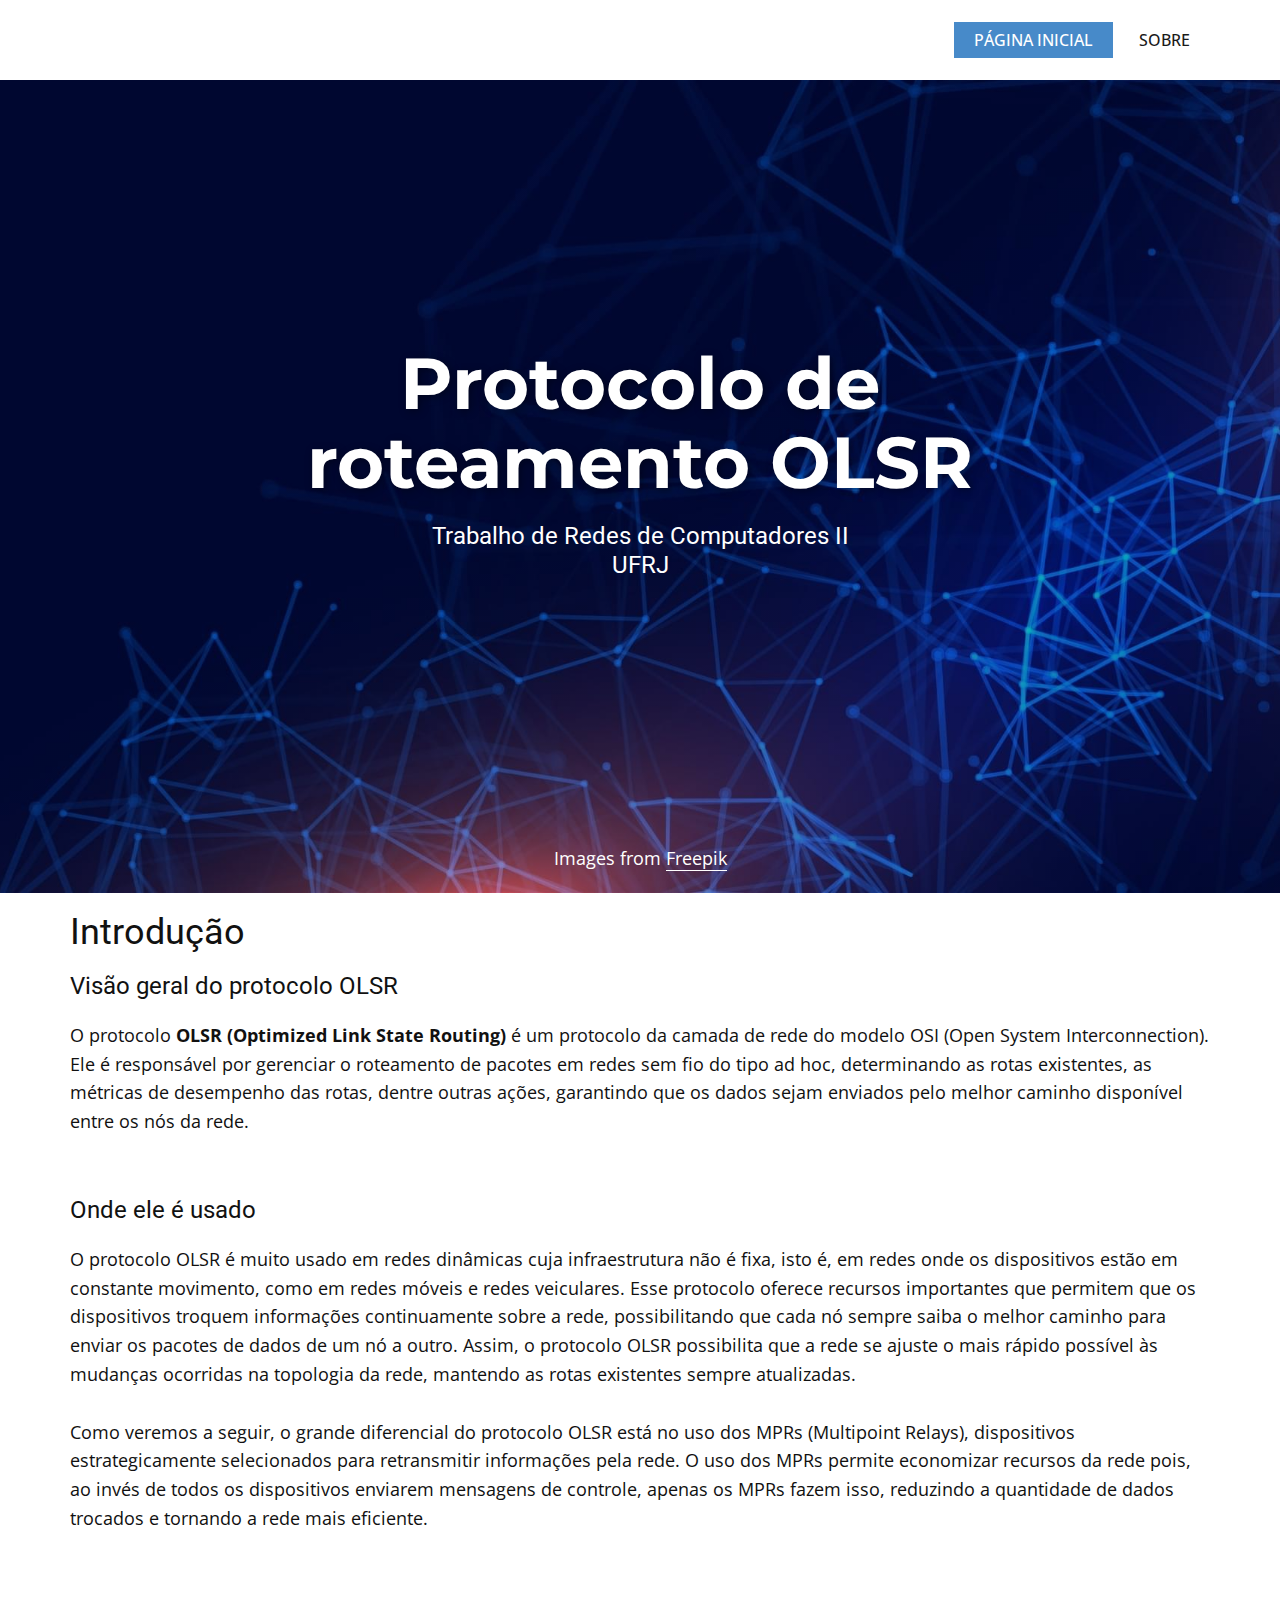
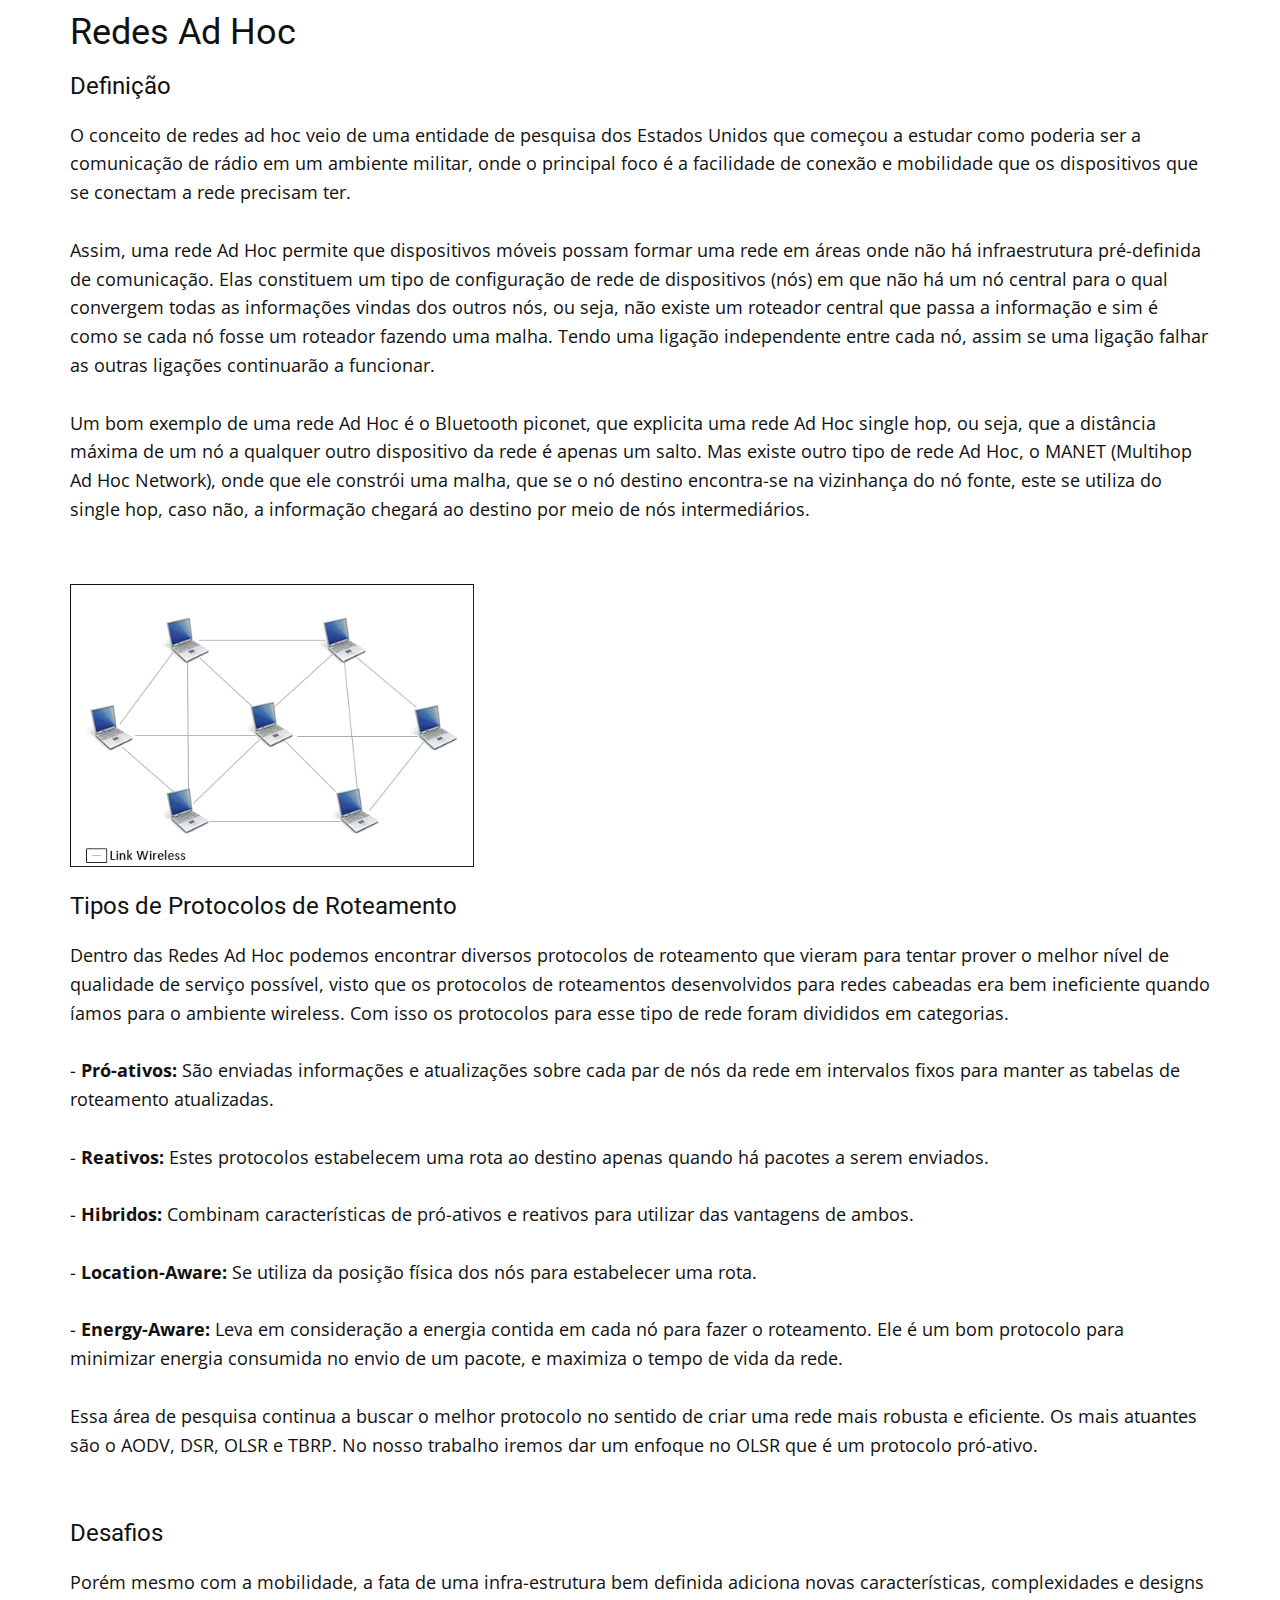
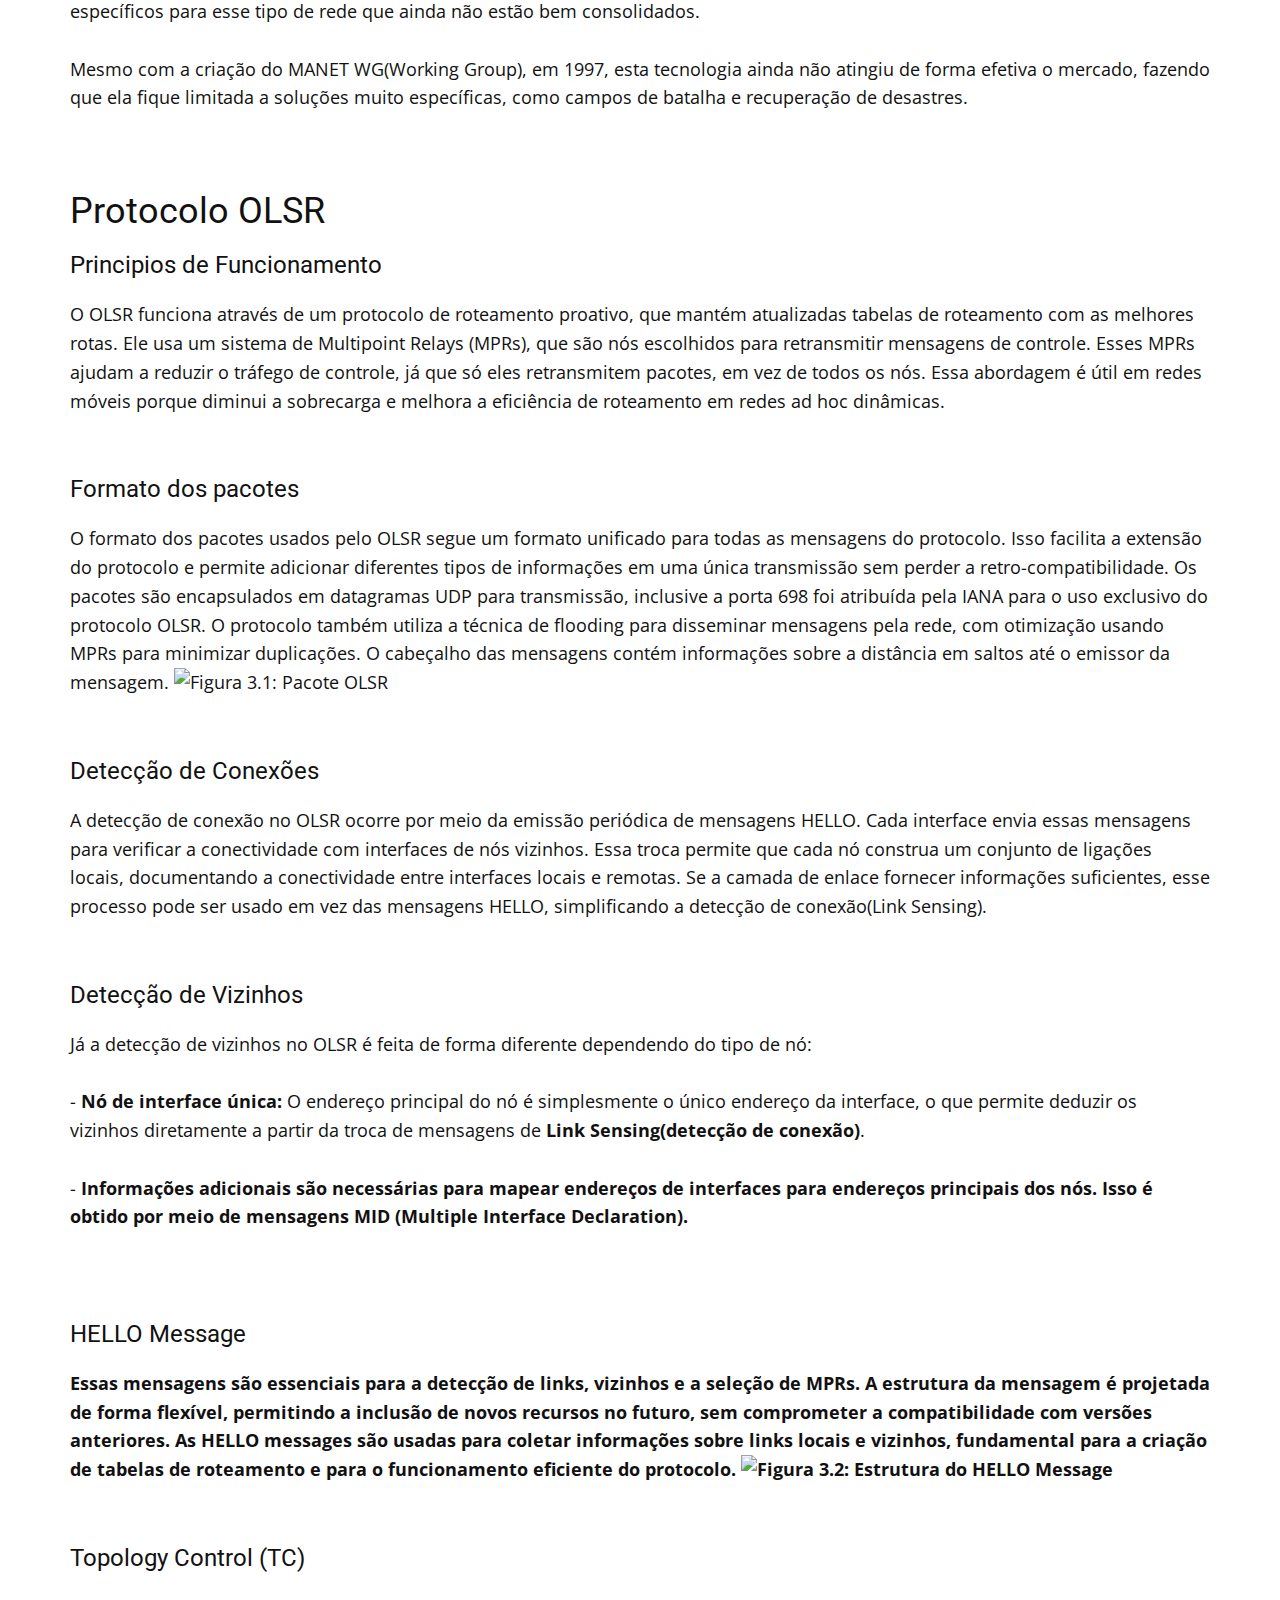
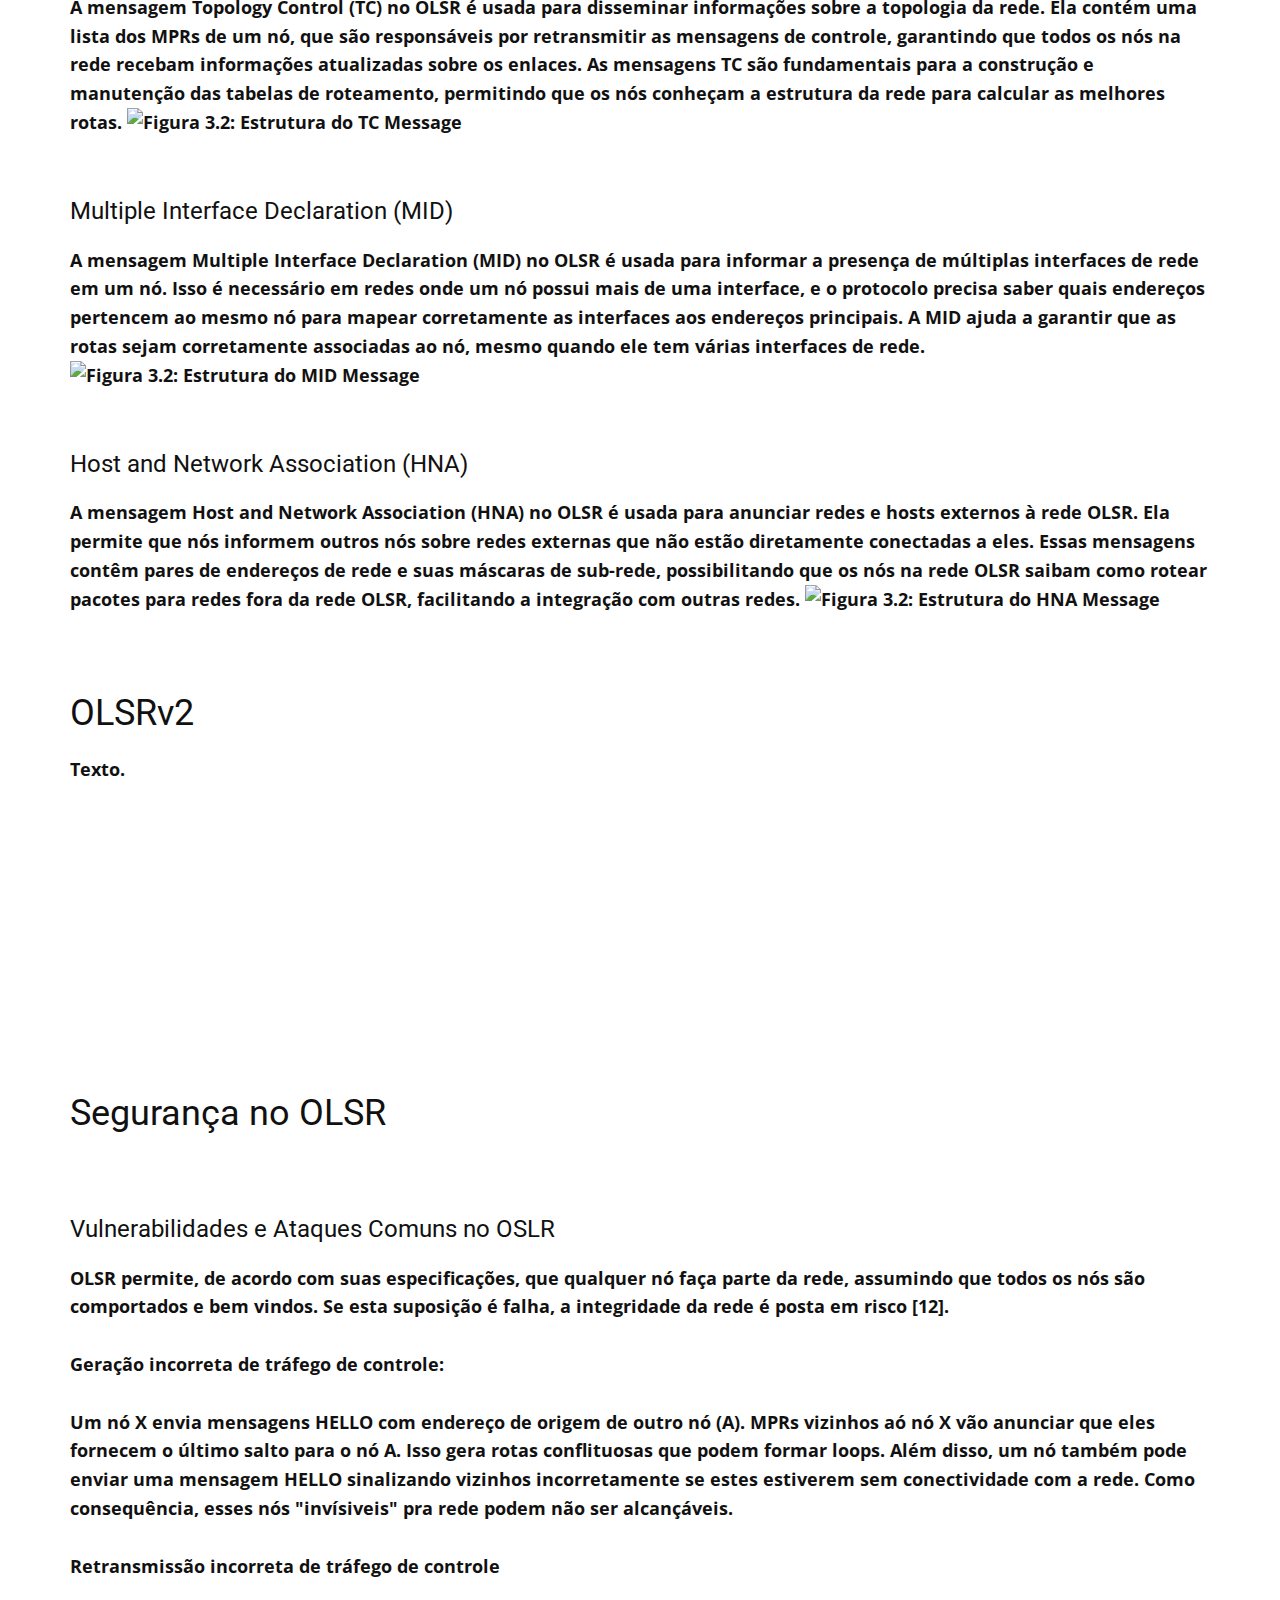
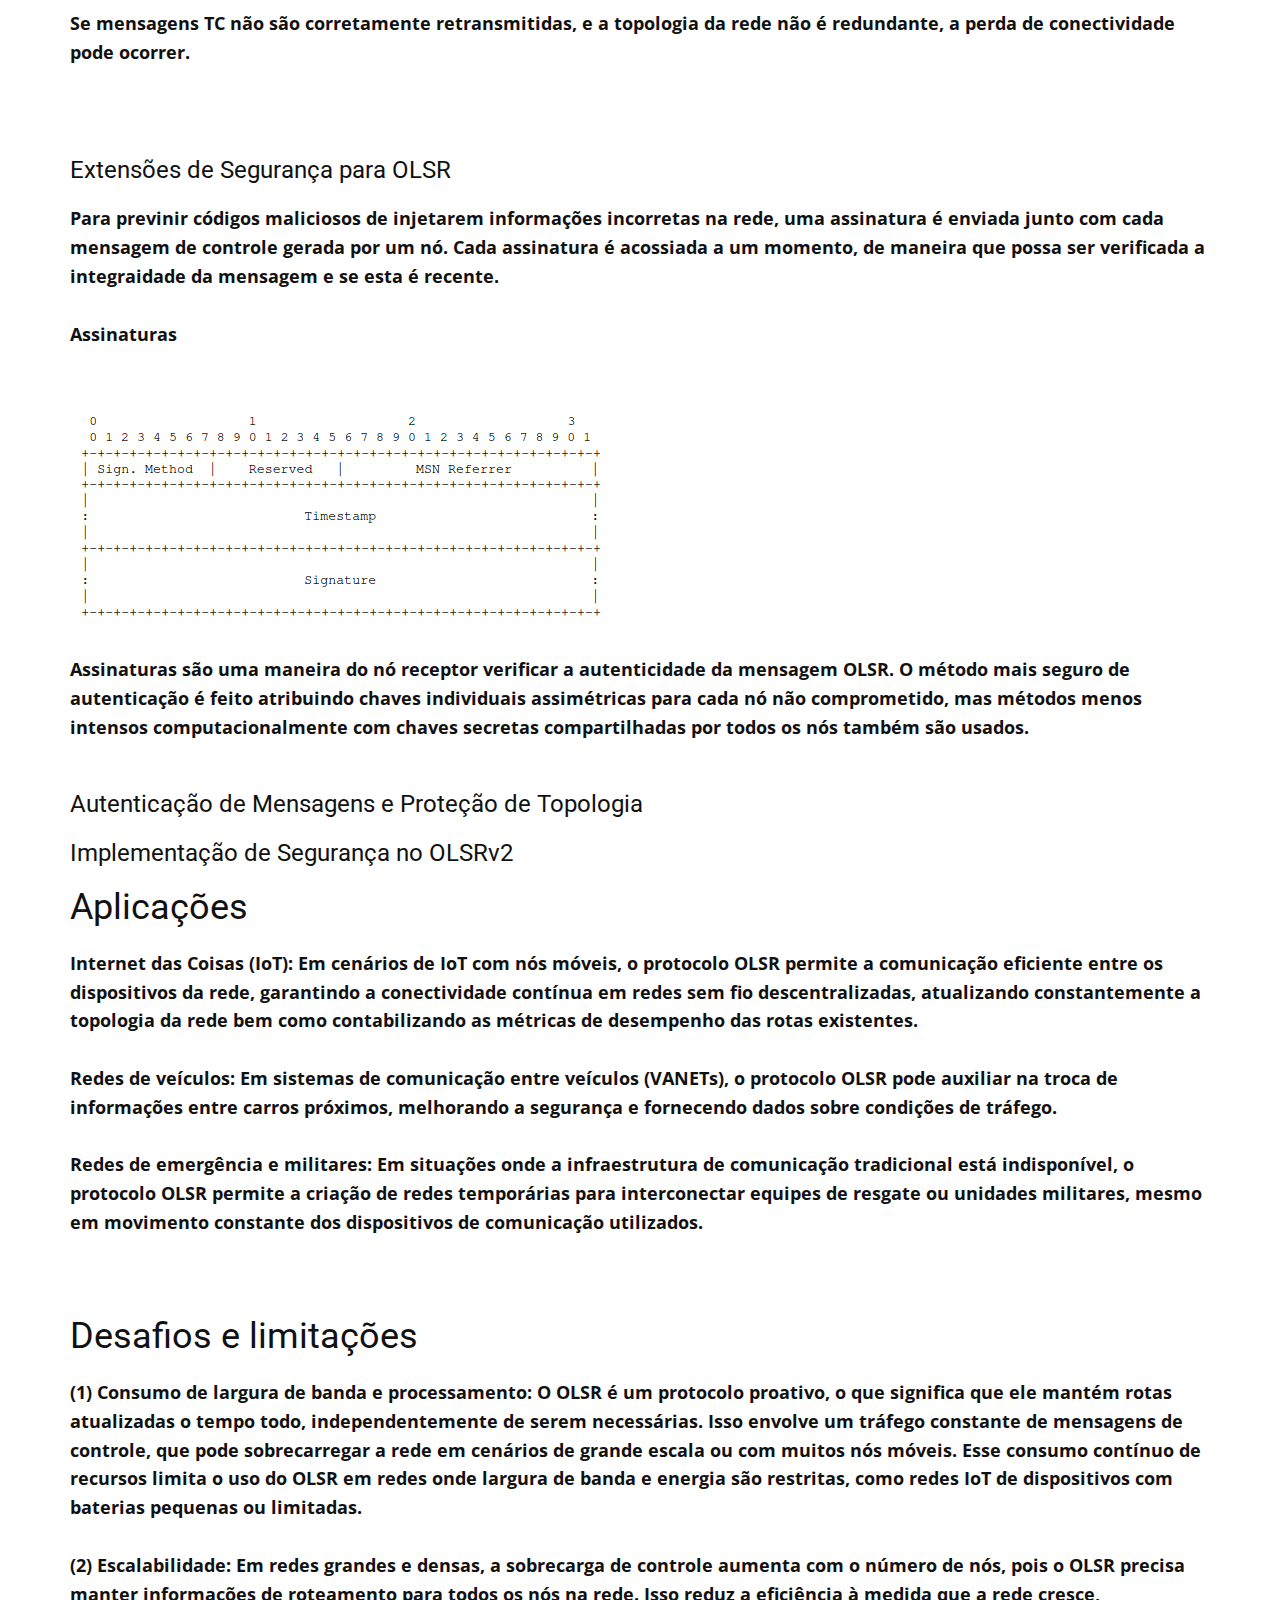
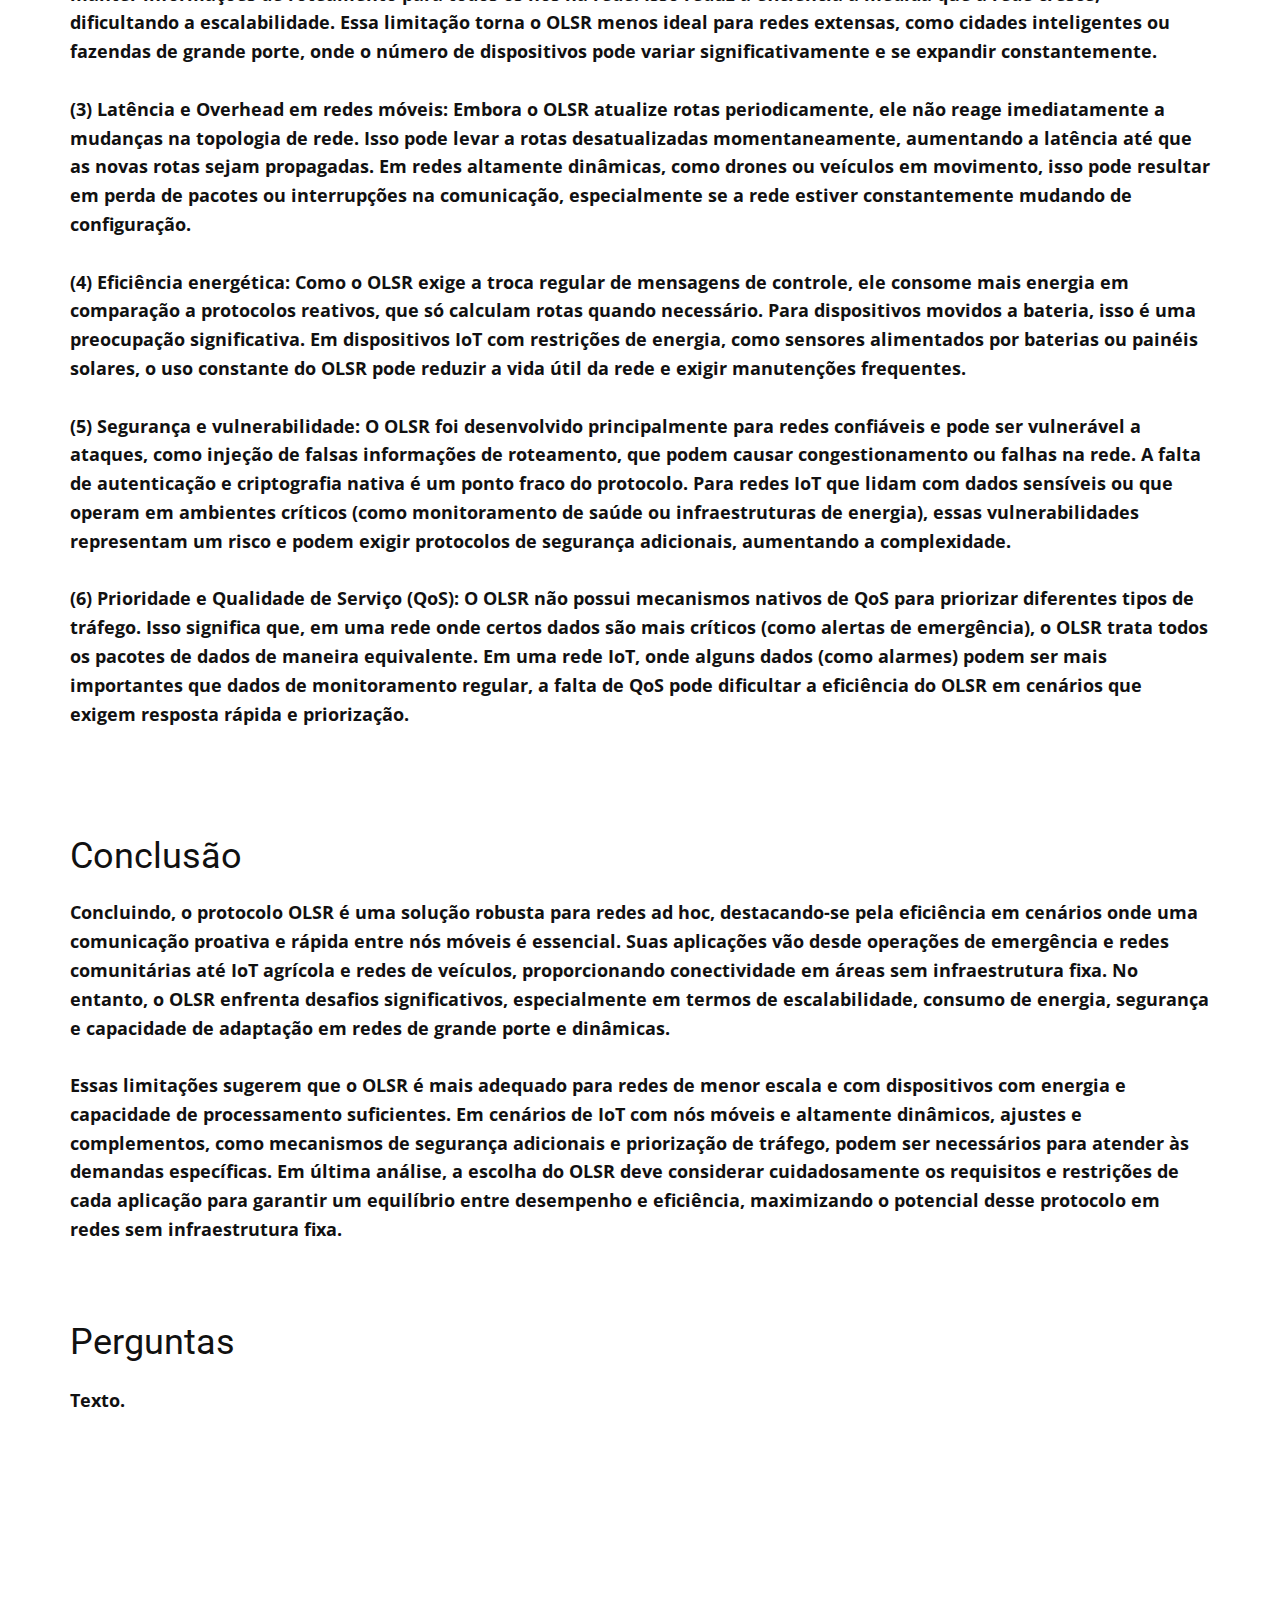
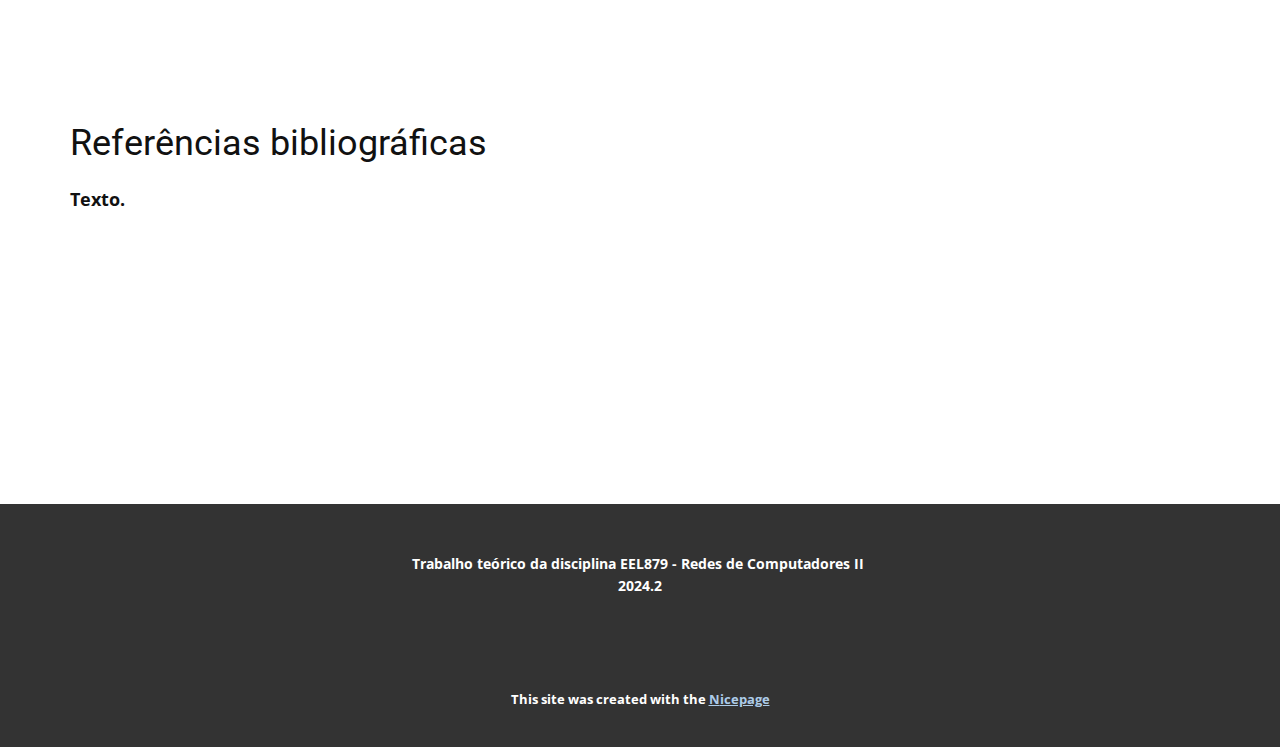
==== commit c8e71caa: "Update index.html" ====
--- a/Protocolo de roteamento OLSR/index.html
+++ b/Protocolo de roteamento OLSR/index.html
@@ -173,6 +173,7 @@
 		  diferentes tipos de informações em uma única transmissão sem perder a retro-compatibilidade. Os pacotes são encapsulados em datagramas UDP para transmissão, 
 		  inclusive a porta 698 foi atribuída pela IANA para o uso exclusivo do protocolo OLSR. O protocolo também utiliza a técnica de flooding para disseminar mensagens pela rede, 
 		  com otimização usando MPRs para minimizar duplicações. O cabeçalho das mensagens contém informações sobre a distância em saltos até o emissor da mensagem.
+	    <img src="images/OLSR_Package.png" width="404" alt="Figura 3.1: Pacote OLSR" title="Figura 3.1: Pacote OLSR">
       	  </p>
 	<h4 class="u-text u-text-default u-text-1">Detecção de Conexões</h4>
       	  <p class="u-text u-text-default u-text-2">
@@ -186,6 +187,38 @@
 		- <strong>Nó de interface única:</strong> O endereço principal do nó é simplesmente o único endereço da interface, o que permite deduzir os vizinhos diretamente a 
 		  partir da troca de mensagens de <strong>Link Sensing(detecção de conexão)</strong>.<br><br>
 		- <strong>Informações adicionais são necessárias para mapear endereços de interfaces para endereços principais dos nós. Isso é obtido por meio de mensagens <strong>MID (Multiple Interface Declaration)</strong>.<br><br>
+      	  </p>
+
+	<h4 class="u-text u-text-default u-text-1">HELLO Message</h4>
+      	  <p class="u-text u-text-default u-text-2">
+		Essas mensagens são essenciais para a detecção de links, vizinhos e a seleção de MPRs. A estrutura da mensagem é projetada de forma flexível, permitindo a inclusão de novos recursos no futuro, 
+		  sem comprometer a compatibilidade com versões anteriores. As HELLO messages são usadas para coletar informações sobre links locais e vizinhos, fundamental para a criação de tabelas de 
+		  roteamento e para o funcionamento eficiente do protocolo.
+	    <img src="images/Hello_Package.png" width="404" alt="Figura 3.2: Estrutura do HELLO Message" title="Figura 3.2: Estrutura do HELLO Message">
+      	  </p>
+
+	<h4 class="u-text u-text-default u-text-1">Topology Control (TC)</h4>
+      	  <p class="u-text u-text-default u-text-2">
+		A mensagem Topology Control (TC) no OLSR é usada para disseminar informações sobre a topologia da rede. Ela contém uma lista dos MPRs de um nó, que são responsáveis por retransmitir as 
+		  mensagens de controle, garantindo que todos os nós na rede recebam informações atualizadas sobre os enlaces. As mensagens TC são fundamentais para a construção e manutenção das tabelas de roteamento, 
+		  permitindo que os nós conheçam a estrutura da rede para calcular as melhores rotas.
+	    <img src="images/TC_Package.png" width="404" alt="Figura 3.2: Estrutura do TC Message" title="Figura 3.2: Estrutura do TC Message">
+      	  </p>
+
+	<h4 class="u-text u-text-default u-text-1">Multiple Interface Declaration (MID) </h4>
+      	  <p class="u-text u-text-default u-text-2">
+		A mensagem Multiple Interface Declaration (MID) no OLSR é usada para informar a presença de múltiplas interfaces de rede em um nó. Isso é necessário em redes onde um nó possui mais de uma interface, 
+		  e o protocolo precisa saber quais endereços pertencem ao mesmo nó para mapear corretamente as interfaces aos endereços principais. A MID ajuda a garantir que as rotas sejam corretamente 
+		  associadas ao nó, mesmo quando ele tem várias interfaces de rede.
+	    <img src="images/MID_Package.png" width="404" alt="Figura 3.2: Estrutura do MID Message" title="Figura 3.2: Estrutura do MID Message">
+      	  </p>
+
+	<h4 class="u-text u-text-default u-text-1">Host and Network Association (HNA)</h4>
+      	  <p class="u-text u-text-default u-text-2">
+		A mensagem Host and Network Association (HNA) no OLSR é usada para anunciar redes e hosts externos à rede OLSR. Ela permite que nós informem outros nós sobre redes externas que não 
+		  estão diretamente conectadas a eles. Essas mensagens contêm pares de endereços de rede e suas máscaras de sub-rede, possibilitando que os nós na rede OLSR saibam como rotear pacotes para 
+		  redes fora da rede OLSR, facilitando a integração com outras redes.
+	    <img src="images/HNA_Package.png" width="404" alt="Figura 3.2: Estrutura do HNA Message" title="Figura 3.2: Estrutura do HNA Message">
       	  </p>
     </div>
   </section>
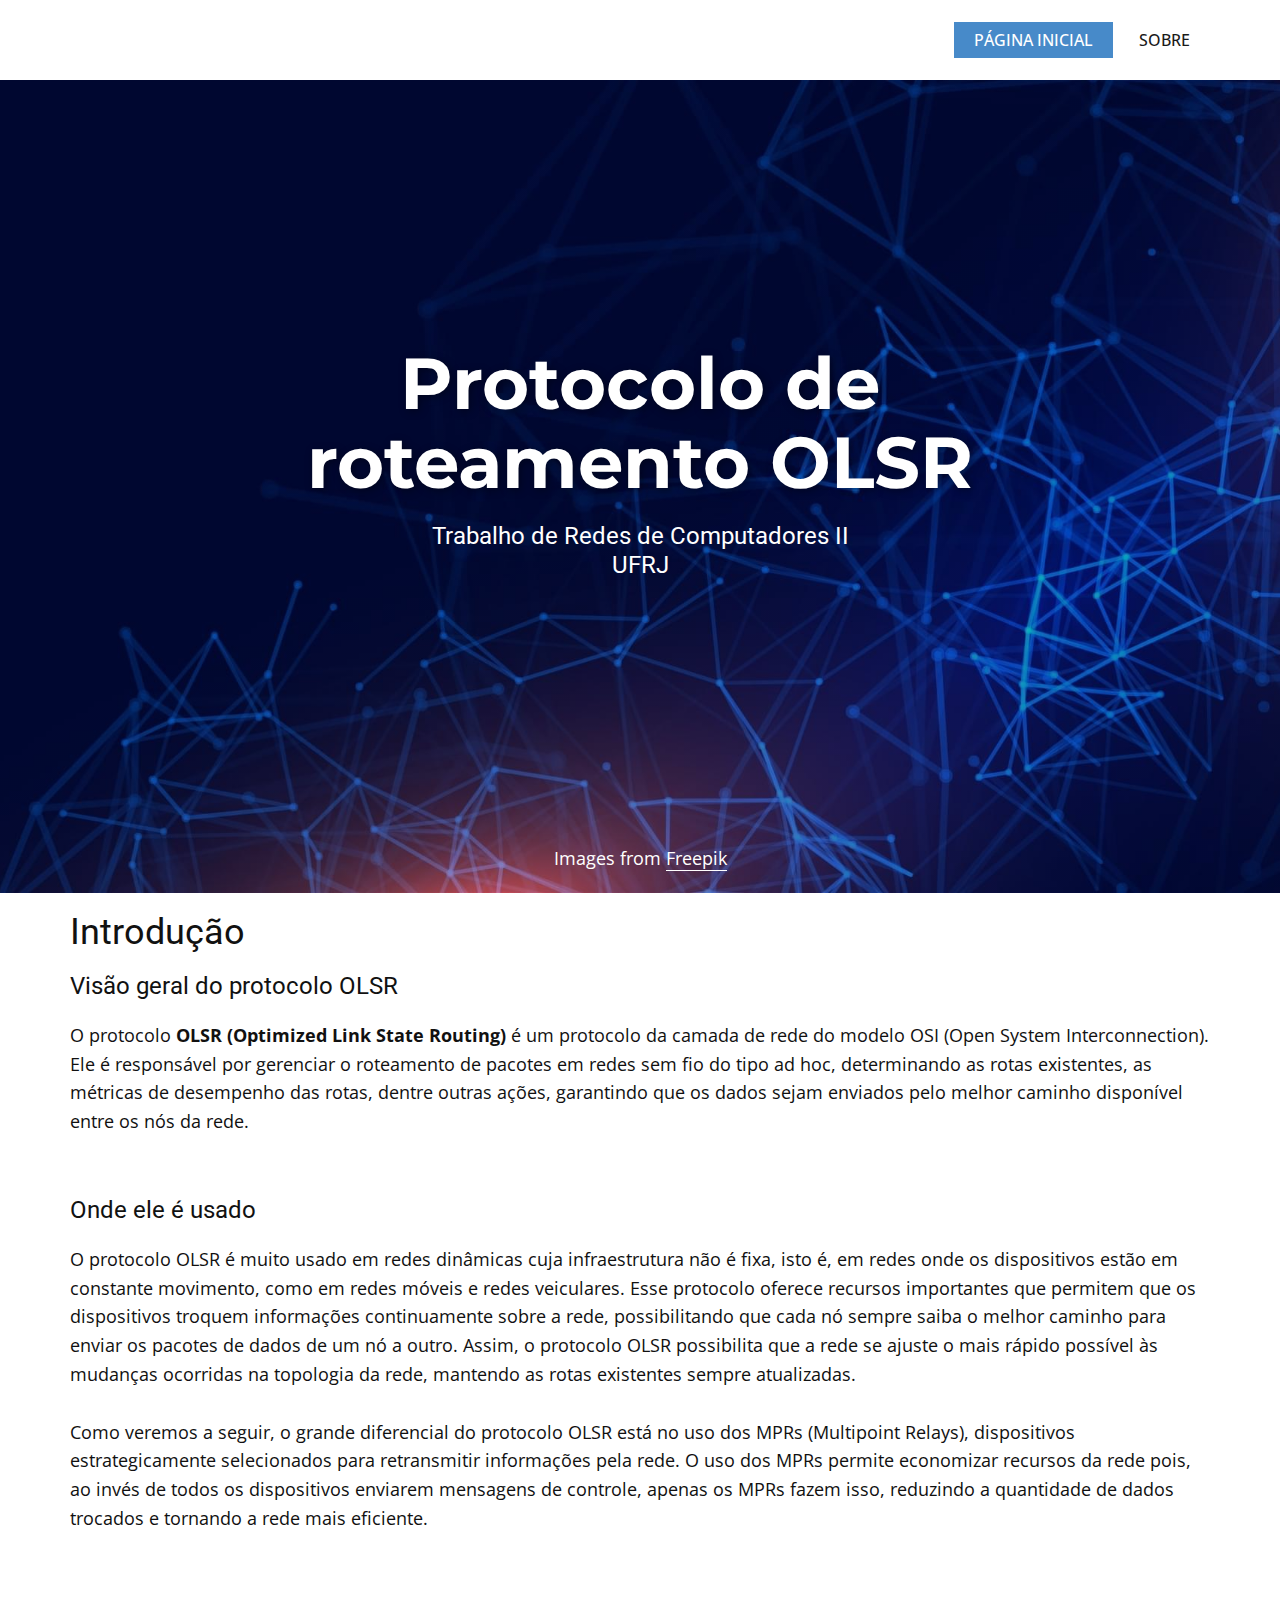
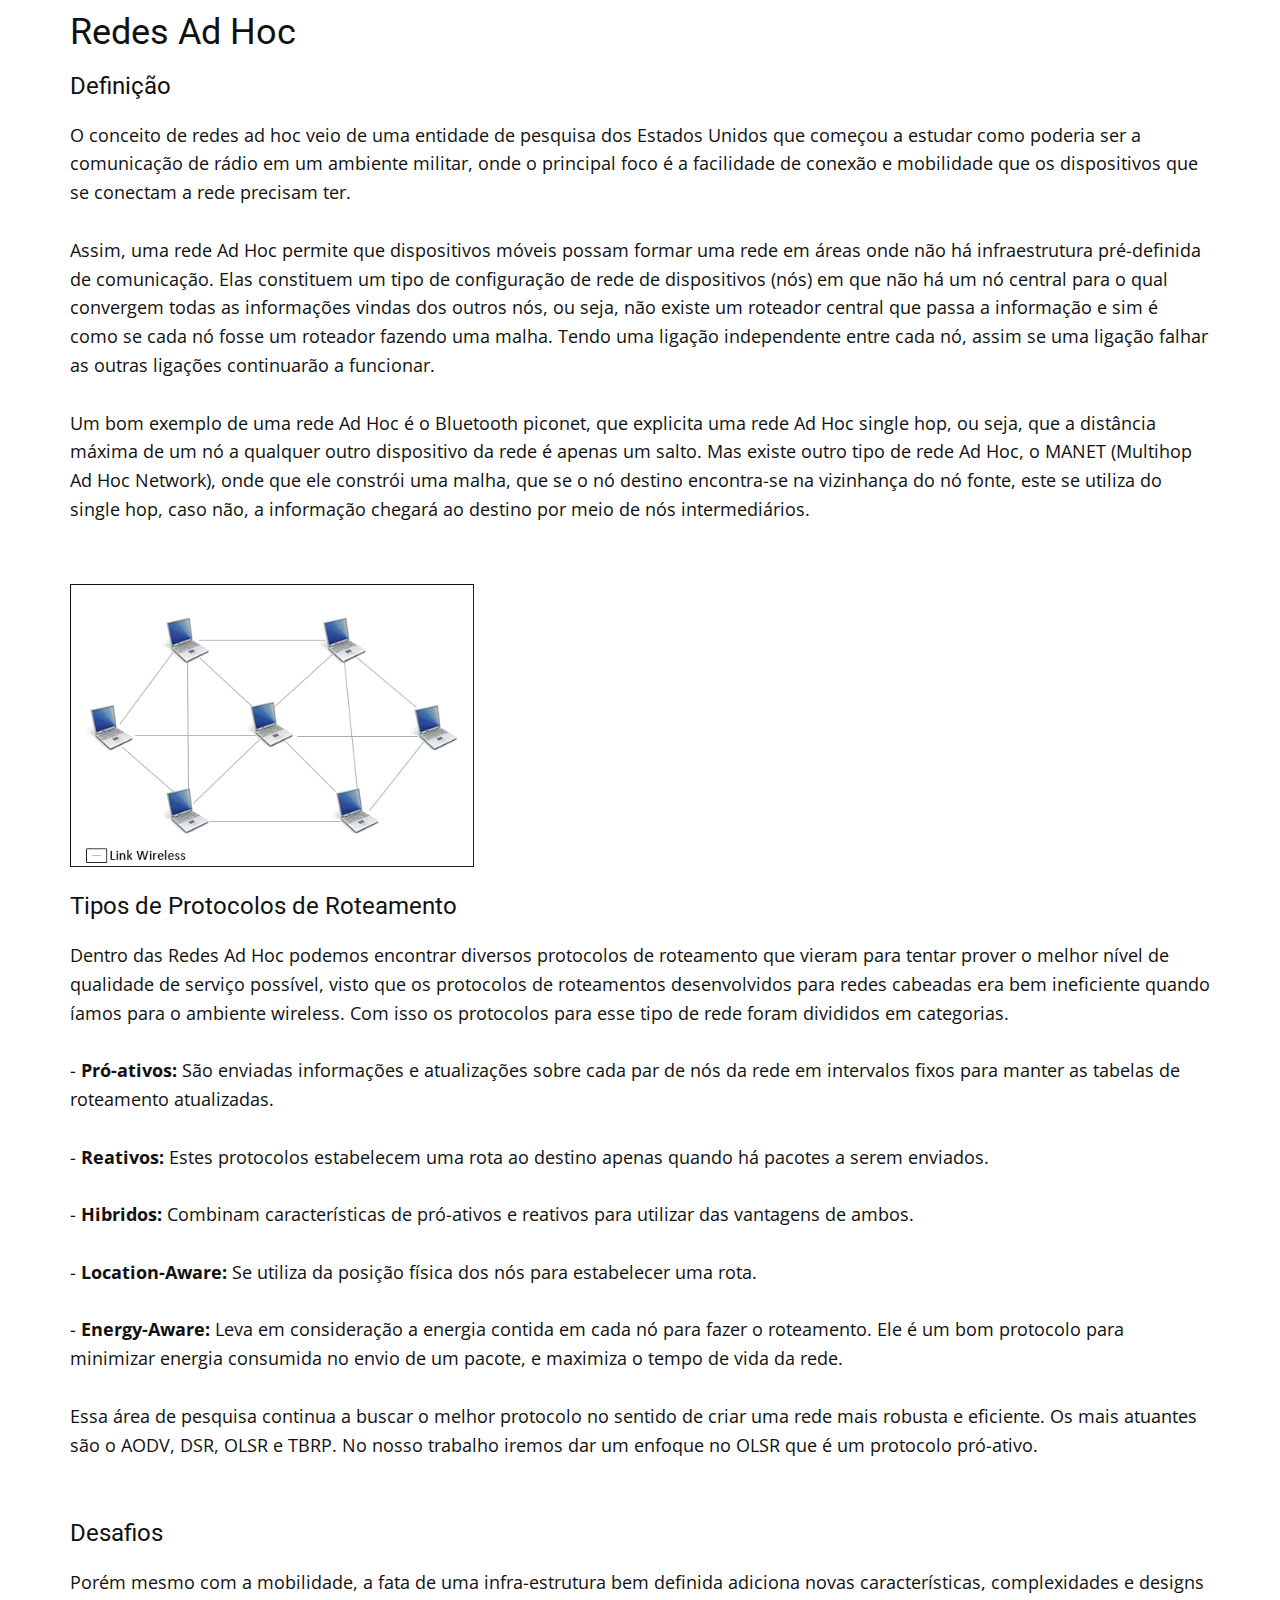
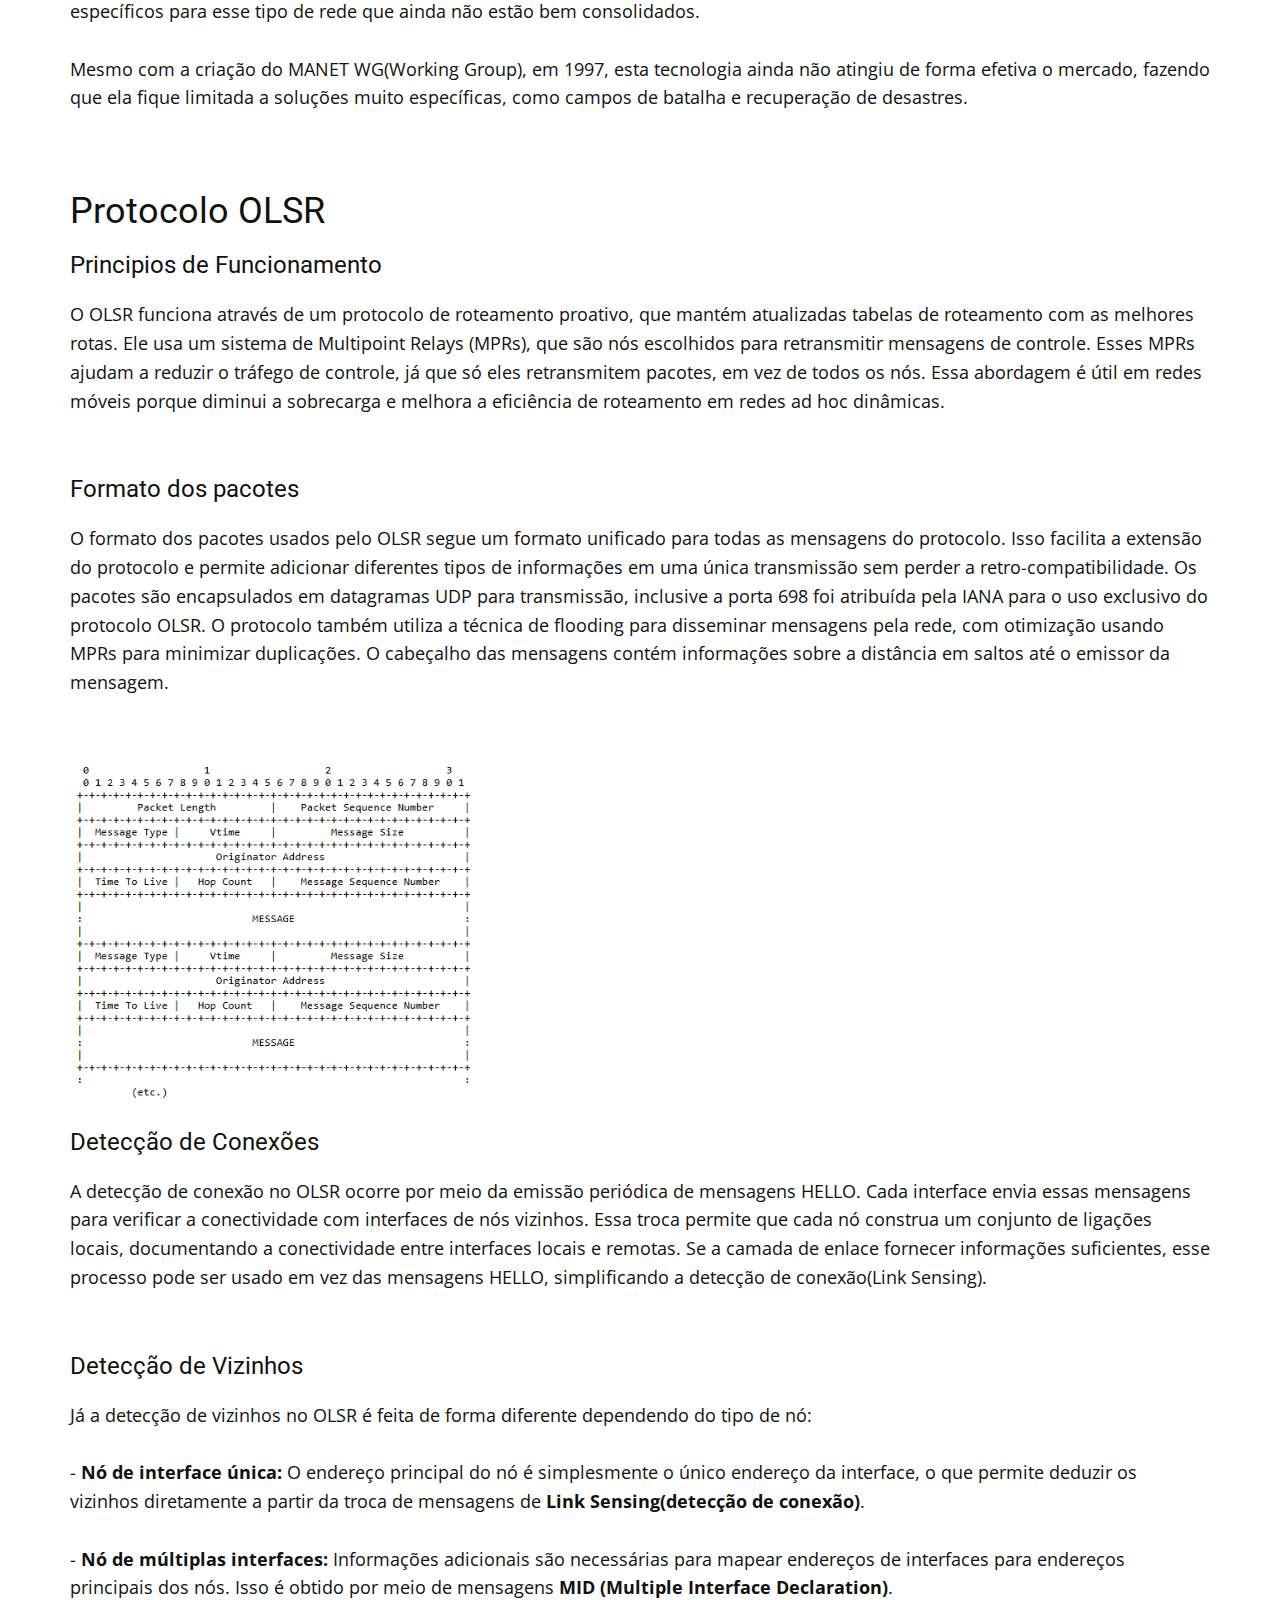
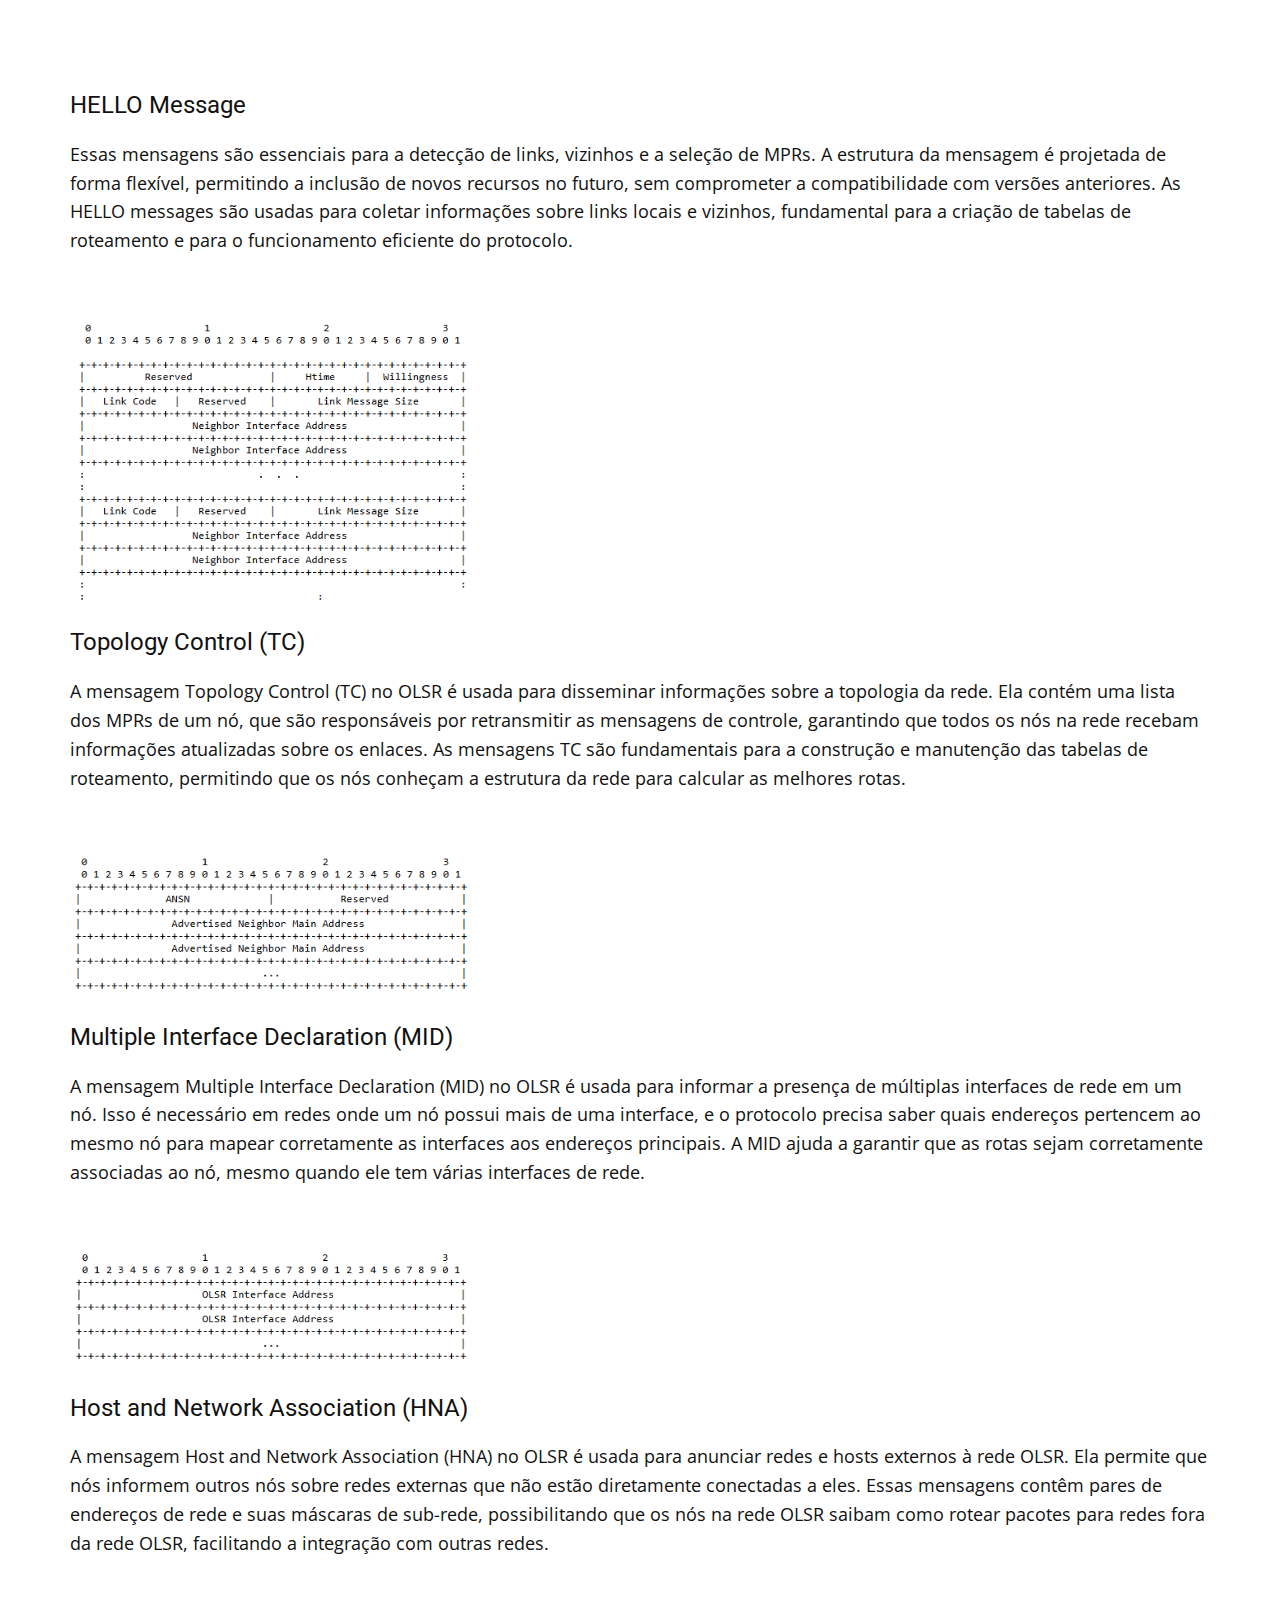
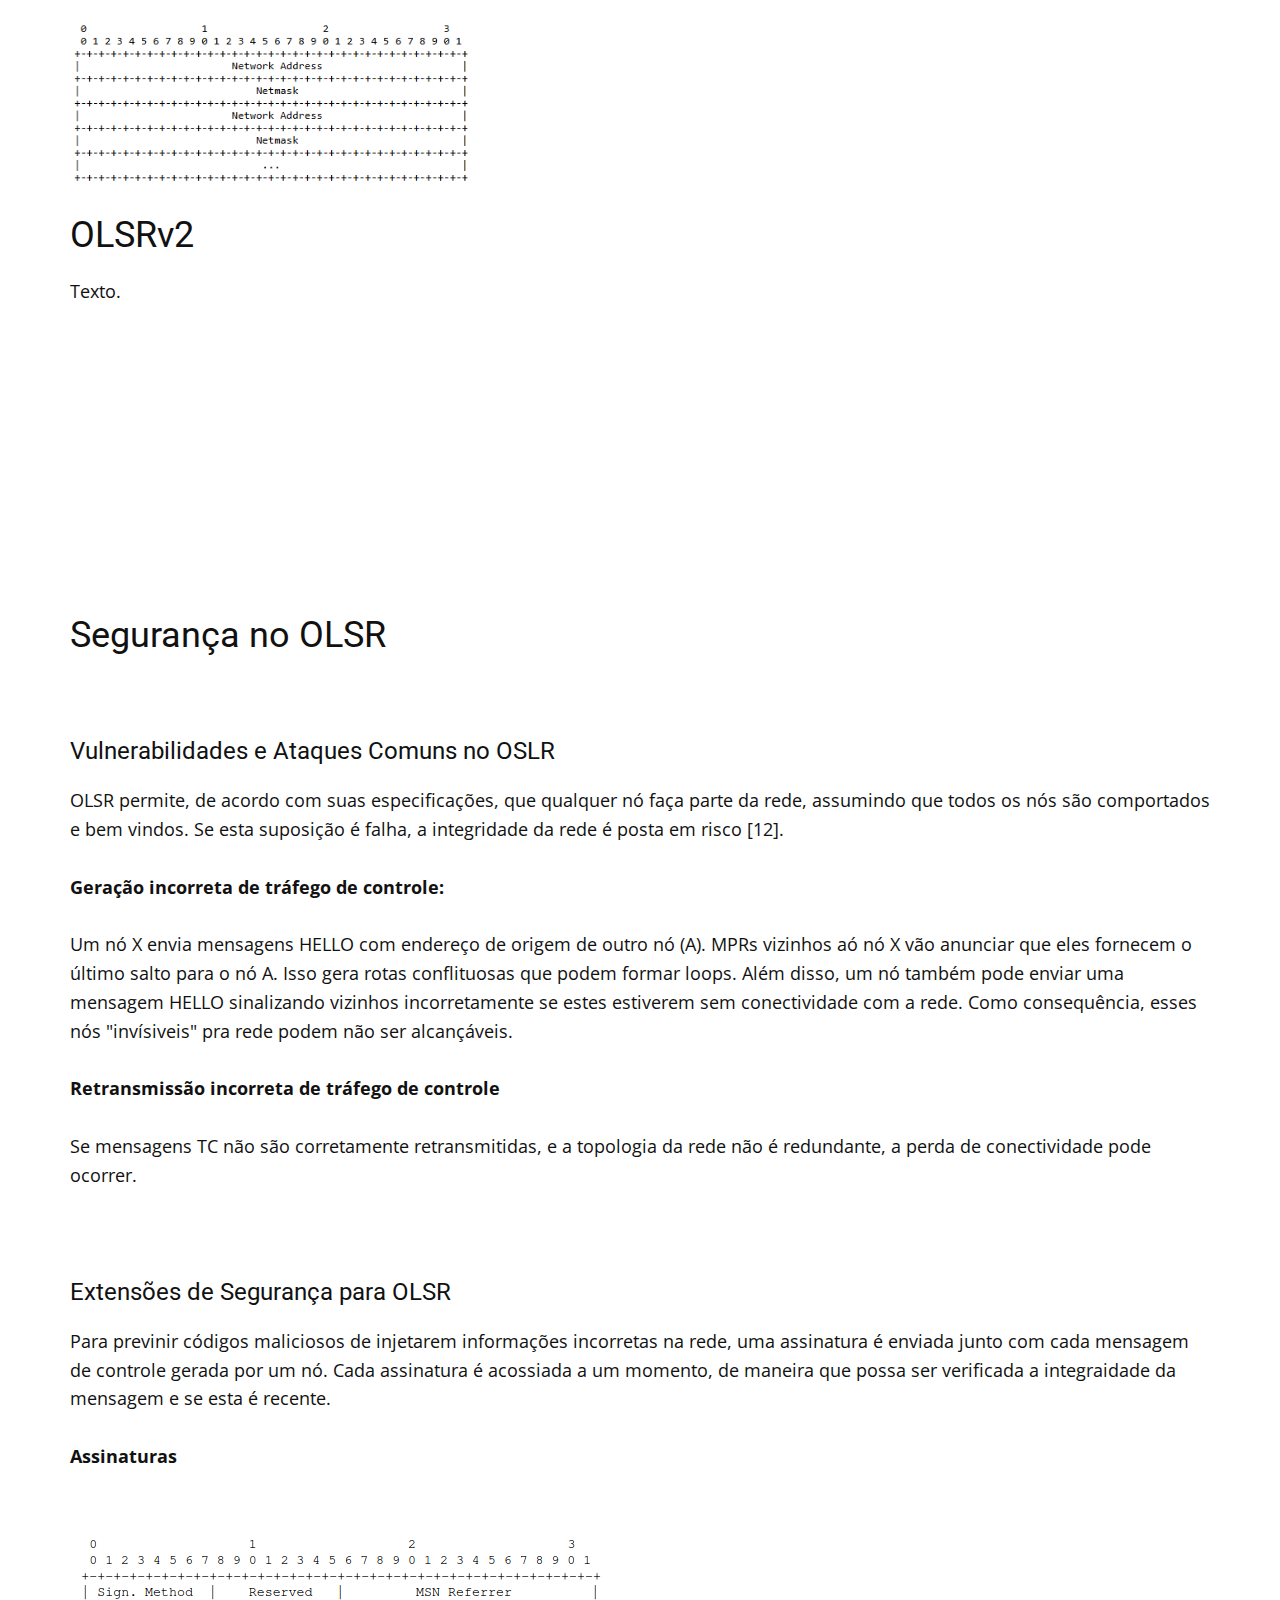
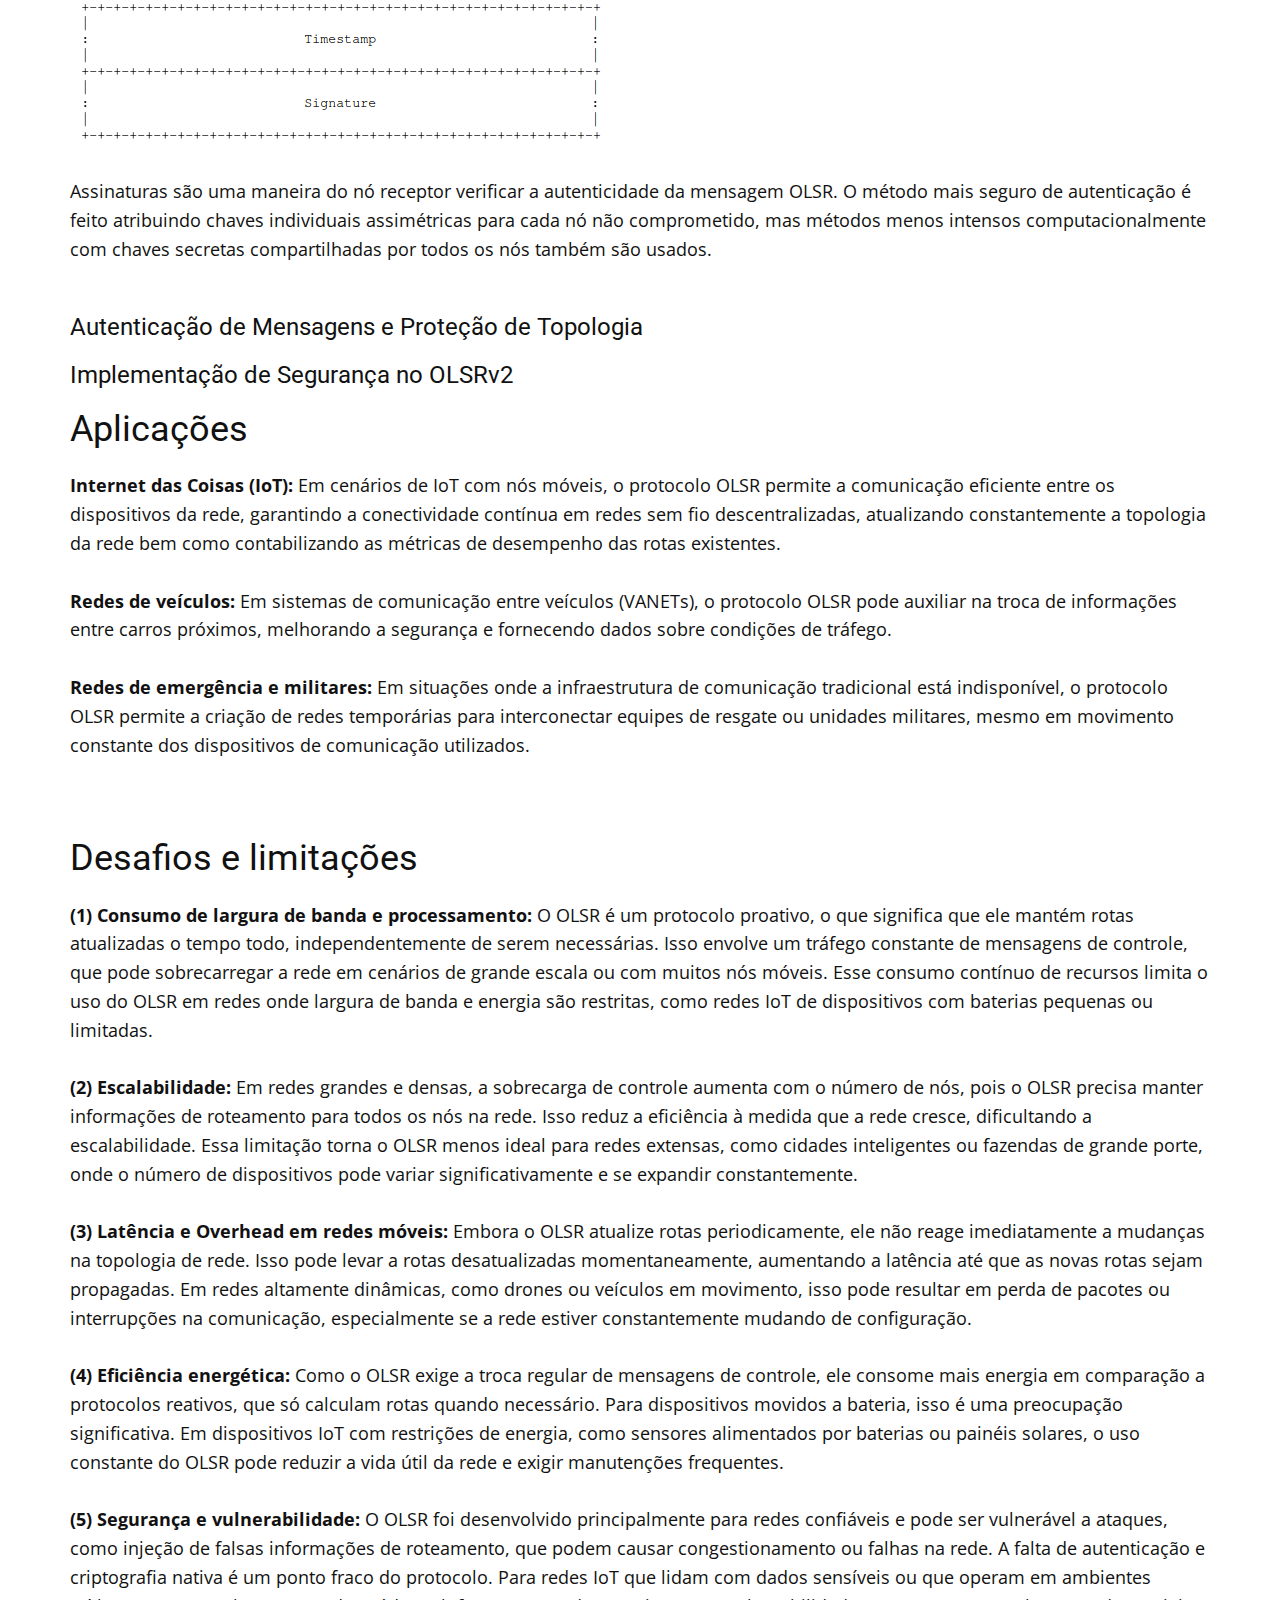
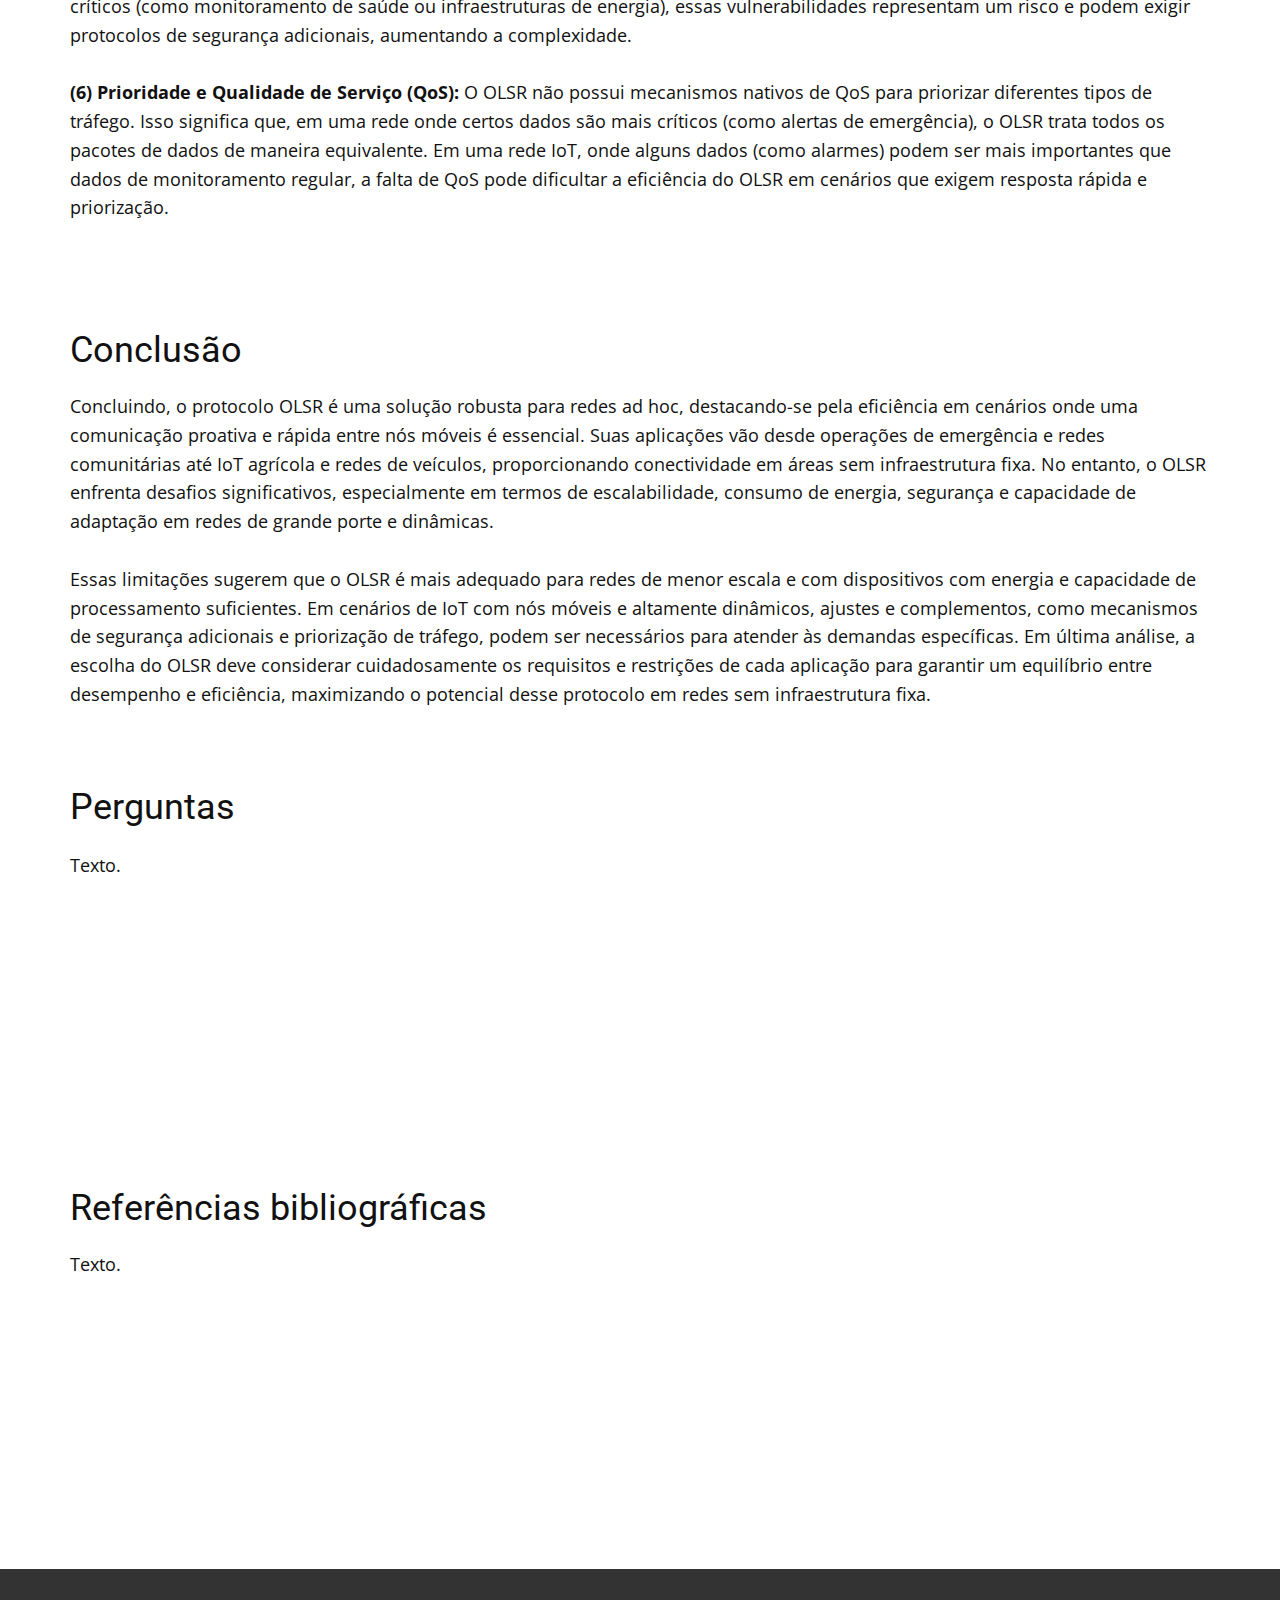
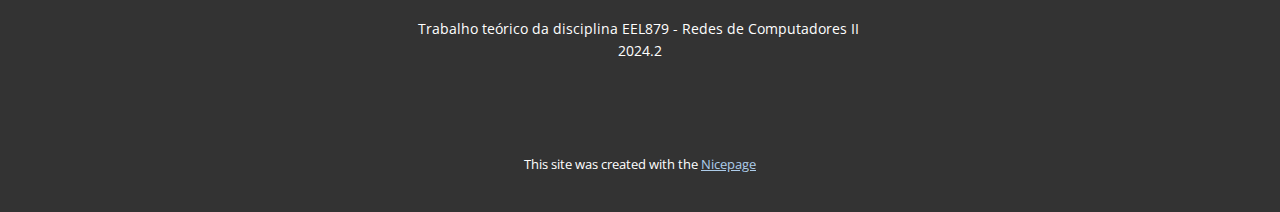
==== commit bcfaa64c: "Update index.html" ====
--- a/Protocolo de roteamento OLSR/index.html
+++ b/Protocolo de roteamento OLSR/index.html
@@ -173,8 +173,8 @@
 		  diferentes tipos de informações em uma única transmissão sem perder a retro-compatibilidade. Os pacotes são encapsulados em datagramas UDP para transmissão, 
 		  inclusive a porta 698 foi atribuída pela IANA para o uso exclusivo do protocolo OLSR. O protocolo também utiliza a técnica de flooding para disseminar mensagens pela rede, 
 		  com otimização usando MPRs para minimizar duplicações. O cabeçalho das mensagens contém informações sobre a distância em saltos até o emissor da mensagem.
+      	  </p>
 	    <img src="images/OLSR_Package.png" width="404" alt="Figura 3.1: Pacote OLSR" title="Figura 3.1: Pacote OLSR">
-      	  </p>
 	<h4 class="u-text u-text-default u-text-1">Detecção de Conexões</h4>
       	  <p class="u-text u-text-default u-text-2">
           	A detecção de conexão no OLSR ocorre por meio da emissão periódica de mensagens HELLO. Cada interface envia essas mensagens para verificar a conectividade com interfaces de nós vizinhos. 
@@ -186,7 +186,8 @@
           	Já a detecção de vizinhos no OLSR é feita de forma diferente dependendo do tipo de nó:<br><br>
 		- <strong>Nó de interface única:</strong> O endereço principal do nó é simplesmente o único endereço da interface, o que permite deduzir os vizinhos diretamente a 
 		  partir da troca de mensagens de <strong>Link Sensing(detecção de conexão)</strong>.<br><br>
-		- <strong>Informações adicionais são necessárias para mapear endereços de interfaces para endereços principais dos nós. Isso é obtido por meio de mensagens <strong>MID (Multiple Interface Declaration)</strong>.<br><br>
+		- <strong>Nó de múltiplas interfaces:</strong> Informações adicionais são necessárias para mapear endereços de interfaces para endereços principais dos nós. 
+		  Isso é obtido por meio de mensagens <strong>MID (Multiple Interface Declaration)</strong>.<br><br>
       	  </p>
 
 	<h4 class="u-text u-text-default u-text-1">HELLO Message</h4>
@@ -194,32 +195,32 @@
 		Essas mensagens são essenciais para a detecção de links, vizinhos e a seleção de MPRs. A estrutura da mensagem é projetada de forma flexível, permitindo a inclusão de novos recursos no futuro, 
 		  sem comprometer a compatibilidade com versões anteriores. As HELLO messages são usadas para coletar informações sobre links locais e vizinhos, fundamental para a criação de tabelas de 
 		  roteamento e para o funcionamento eficiente do protocolo.
+      	  </p>
 	    <img src="images/Hello_Package.png" width="404" alt="Figura 3.2: Estrutura do HELLO Message" title="Figura 3.2: Estrutura do HELLO Message">
-      	  </p>
 
 	<h4 class="u-text u-text-default u-text-1">Topology Control (TC)</h4>
       	  <p class="u-text u-text-default u-text-2">
 		A mensagem Topology Control (TC) no OLSR é usada para disseminar informações sobre a topologia da rede. Ela contém uma lista dos MPRs de um nó, que são responsáveis por retransmitir as 
 		  mensagens de controle, garantindo que todos os nós na rede recebam informações atualizadas sobre os enlaces. As mensagens TC são fundamentais para a construção e manutenção das tabelas de roteamento, 
 		  permitindo que os nós conheçam a estrutura da rede para calcular as melhores rotas.
+      	  </p>
 	    <img src="images/TC_Package.png" width="404" alt="Figura 3.2: Estrutura do TC Message" title="Figura 3.2: Estrutura do TC Message">
-      	  </p>
 
 	<h4 class="u-text u-text-default u-text-1">Multiple Interface Declaration (MID) </h4>
       	  <p class="u-text u-text-default u-text-2">
 		A mensagem Multiple Interface Declaration (MID) no OLSR é usada para informar a presença de múltiplas interfaces de rede em um nó. Isso é necessário em redes onde um nó possui mais de uma interface, 
 		  e o protocolo precisa saber quais endereços pertencem ao mesmo nó para mapear corretamente as interfaces aos endereços principais. A MID ajuda a garantir que as rotas sejam corretamente 
 		  associadas ao nó, mesmo quando ele tem várias interfaces de rede.
+      	  </p>
 	    <img src="images/MID_Package.png" width="404" alt="Figura 3.2: Estrutura do MID Message" title="Figura 3.2: Estrutura do MID Message">
-      	  </p>
 
 	<h4 class="u-text u-text-default u-text-1">Host and Network Association (HNA)</h4>
       	  <p class="u-text u-text-default u-text-2">
 		A mensagem Host and Network Association (HNA) no OLSR é usada para anunciar redes e hosts externos à rede OLSR. Ela permite que nós informem outros nós sobre redes externas que não 
 		  estão diretamente conectadas a eles. Essas mensagens contêm pares de endereços de rede e suas máscaras de sub-rede, possibilitando que os nós na rede OLSR saibam como rotear pacotes para 
 		  redes fora da rede OLSR, facilitando a integração com outras redes.
+      	  </p>
 	    <img src="images/HNA_Package.png" width="404" alt="Figura 3.2: Estrutura do HNA Message" title="Figura 3.2: Estrutura do HNA Message">
-      	  </p>
     </div>
   </section>
   <section class="u-clearfix u-section-5" id="sec-83a8">
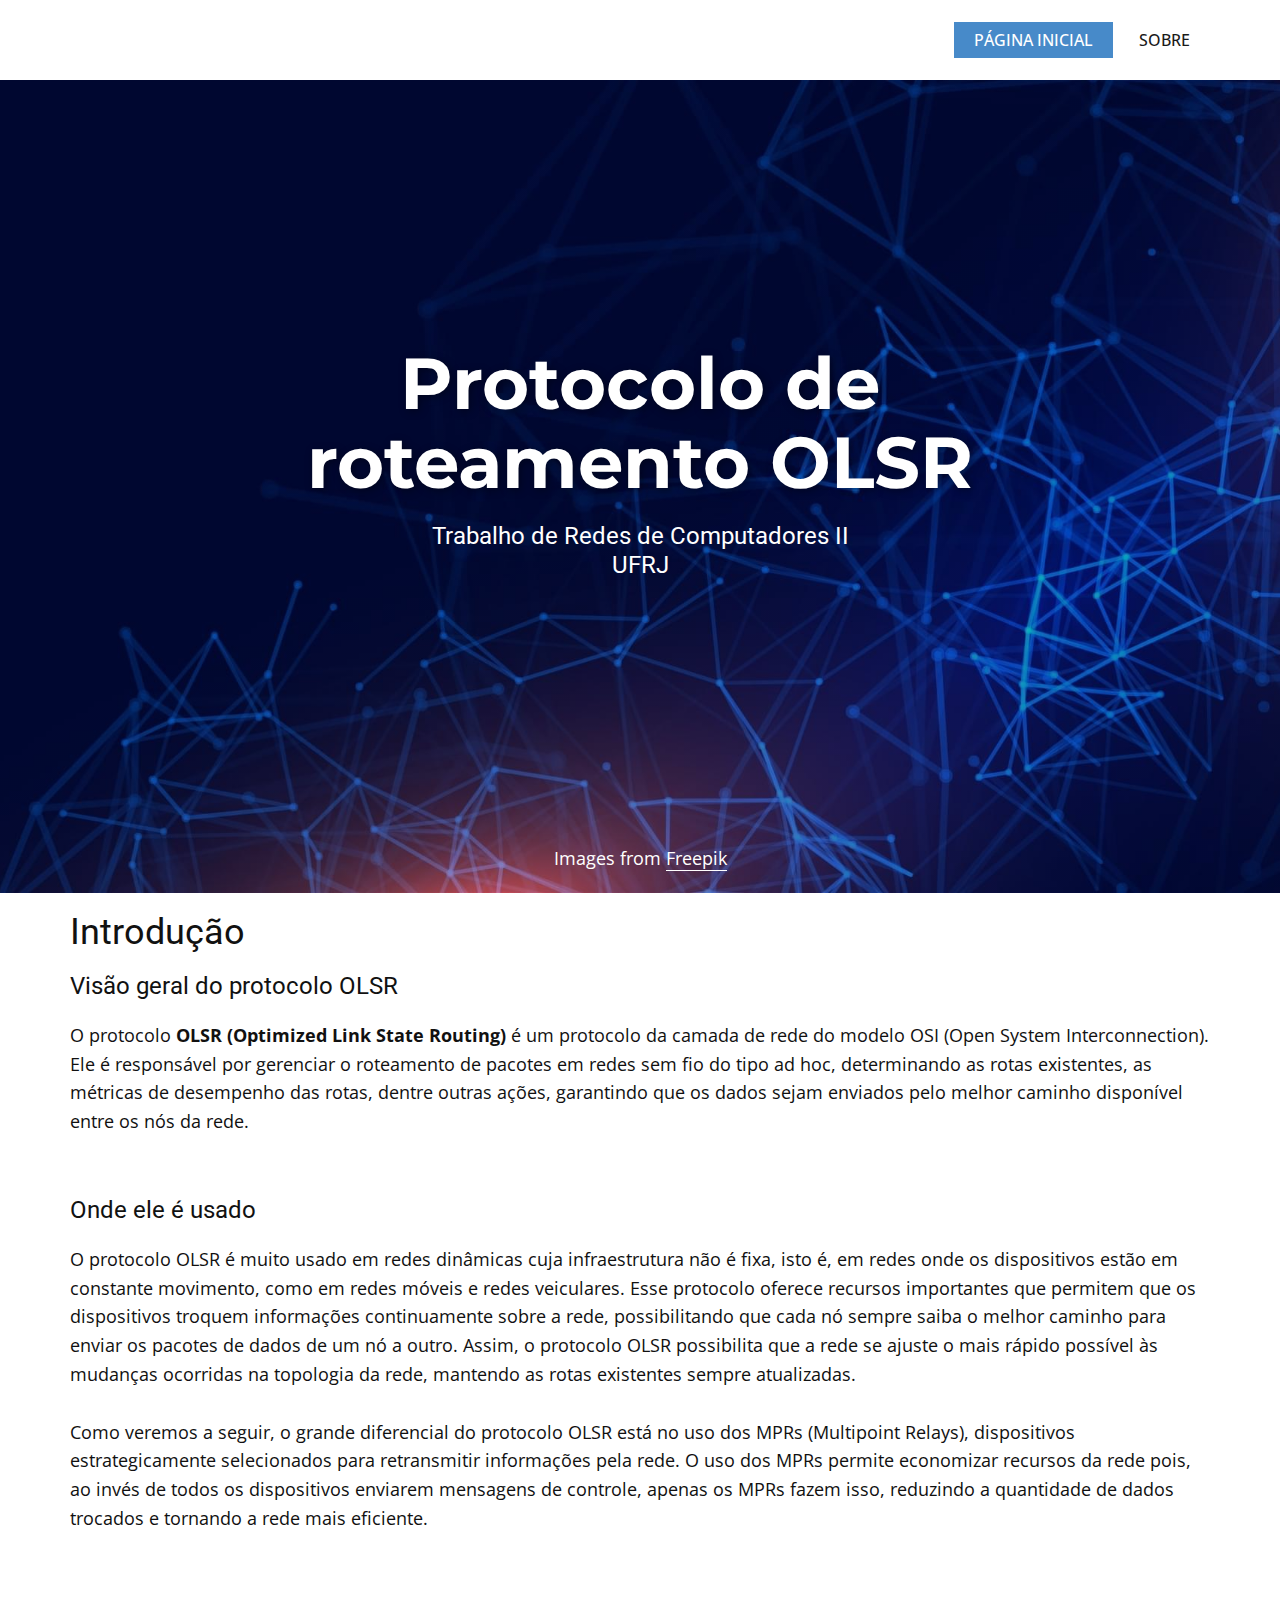
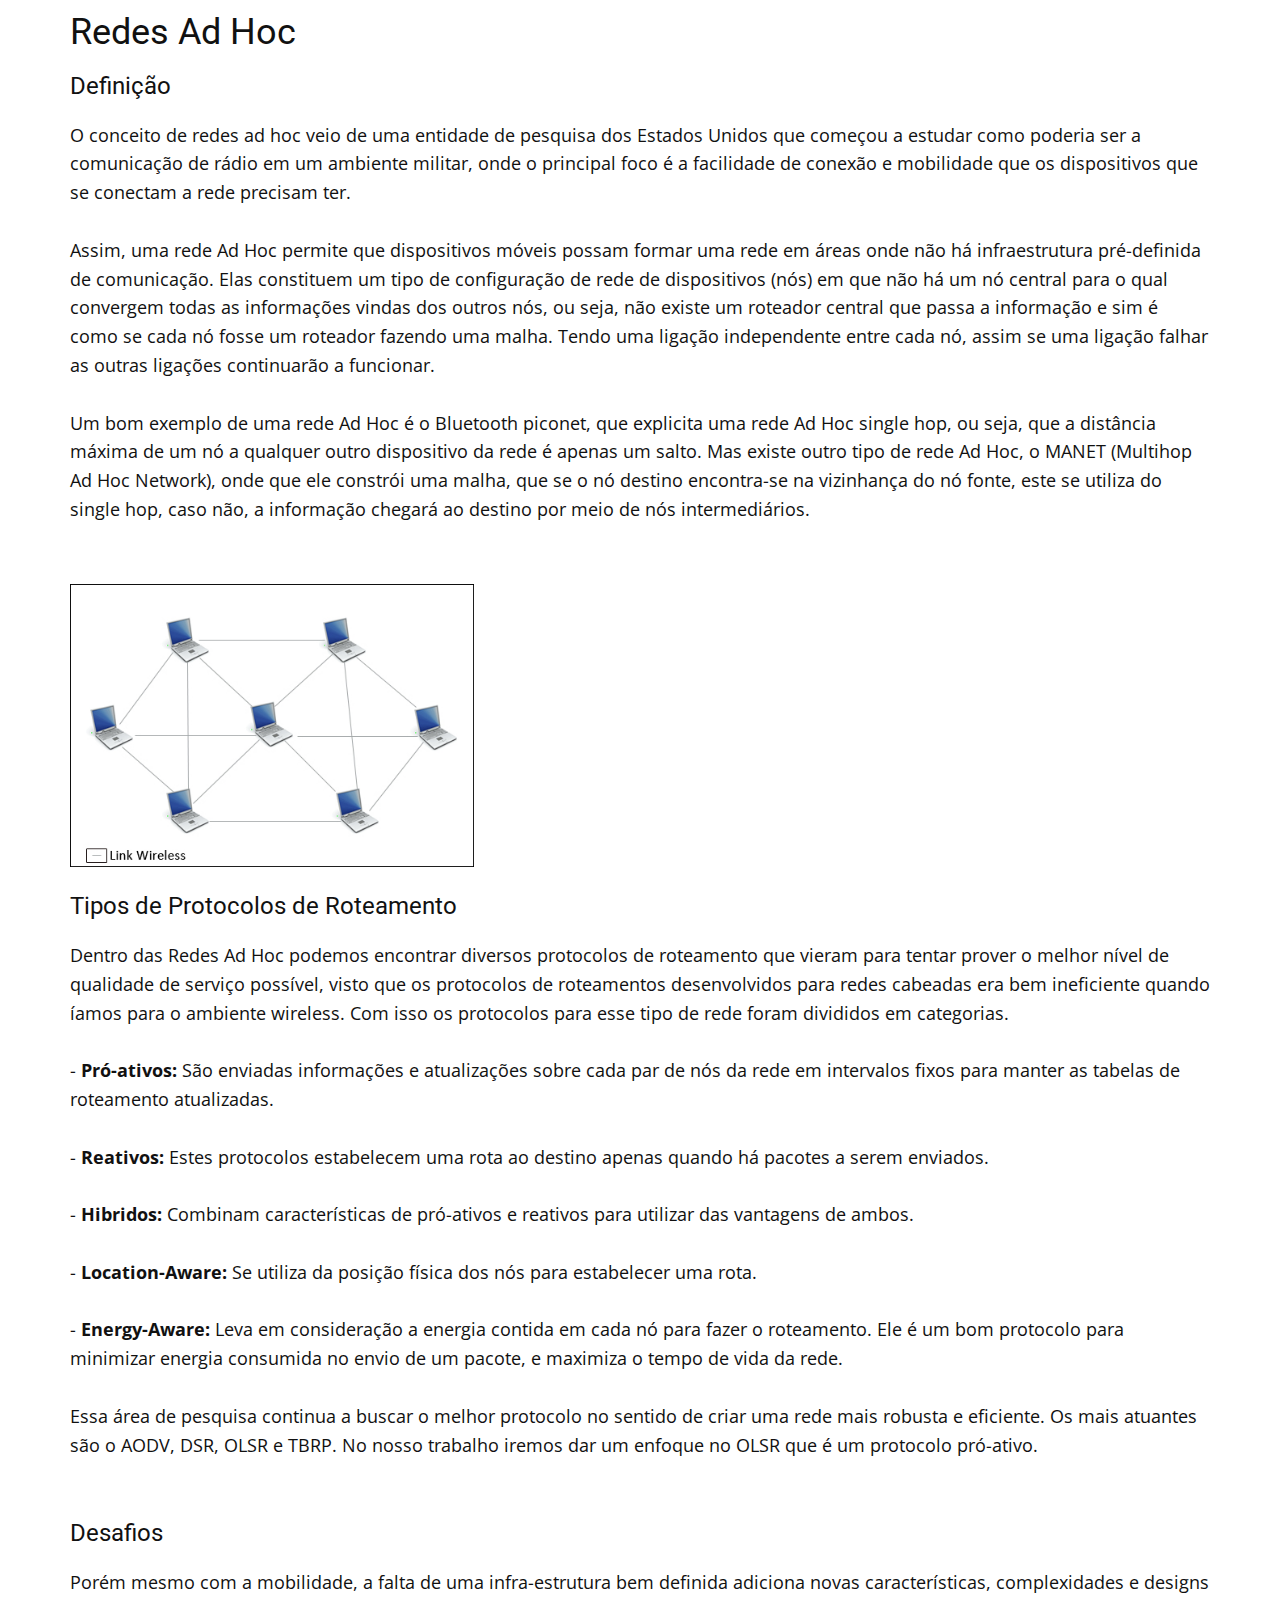
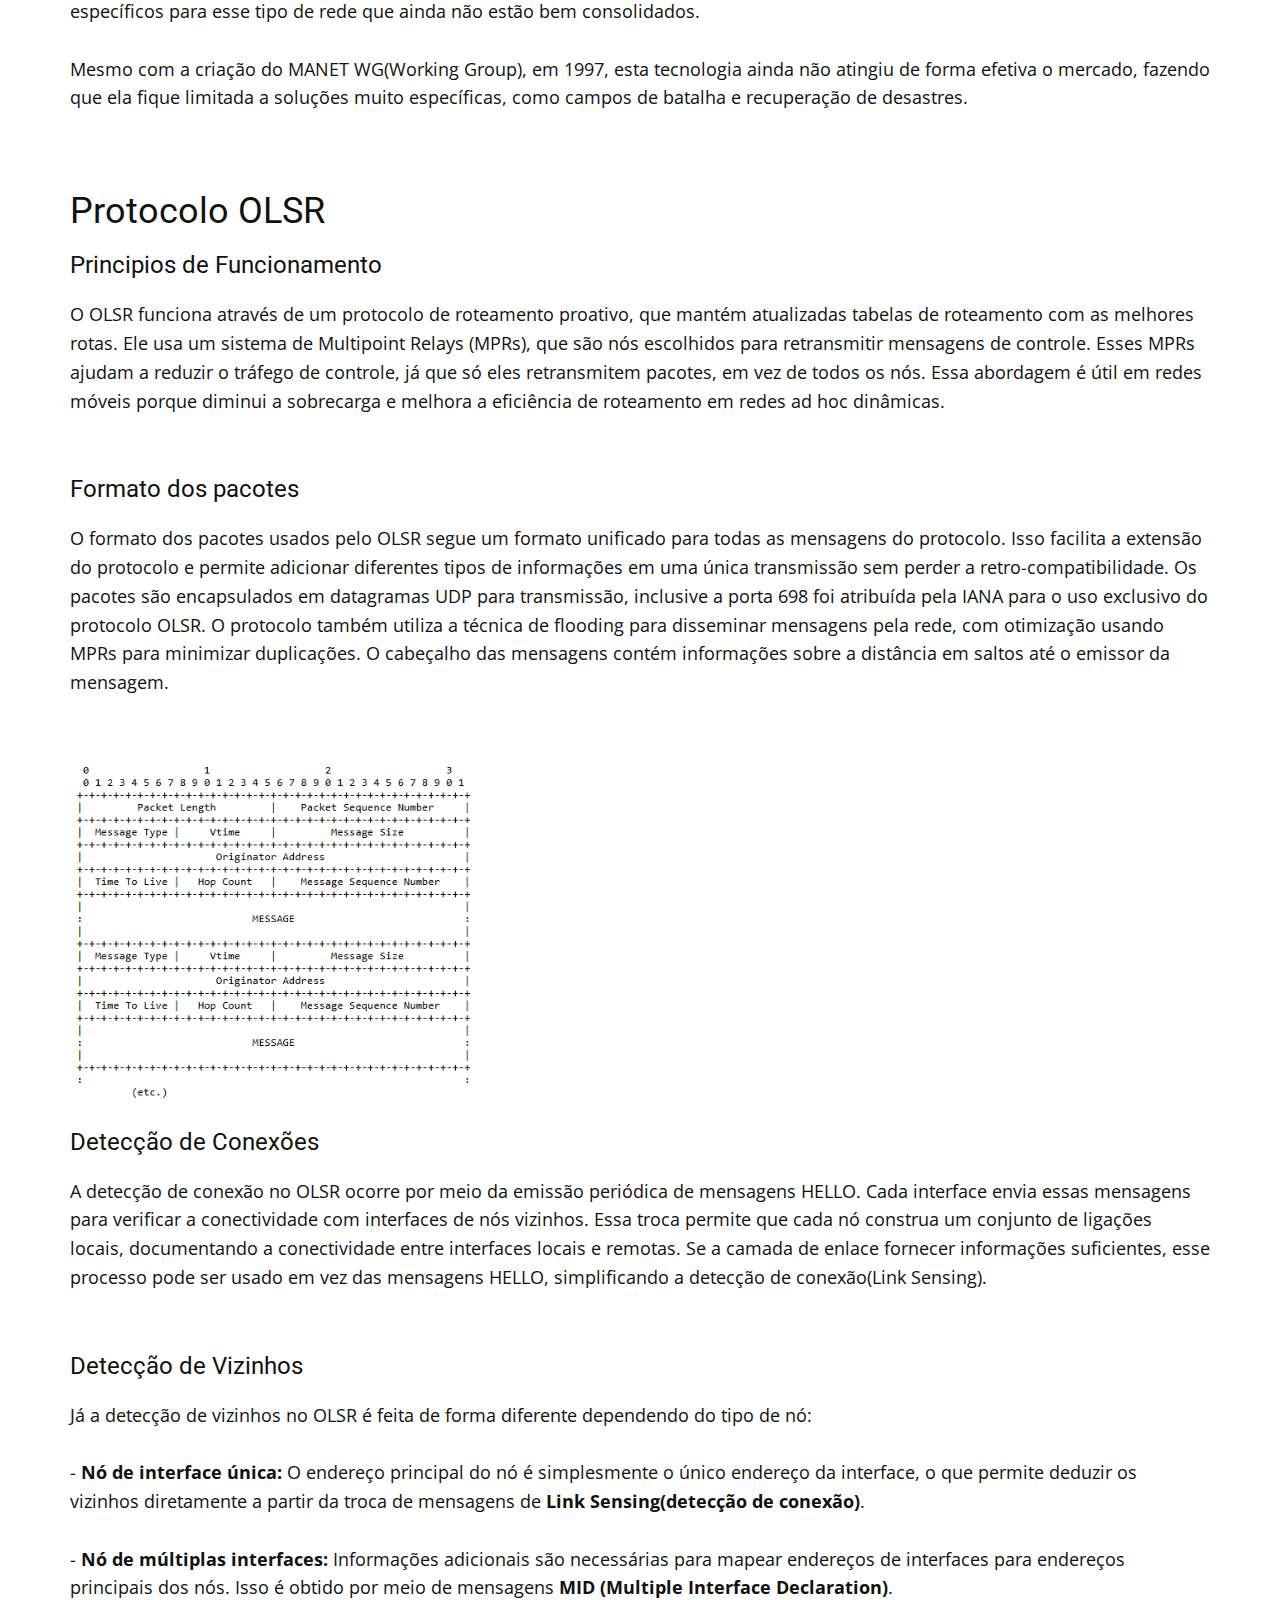
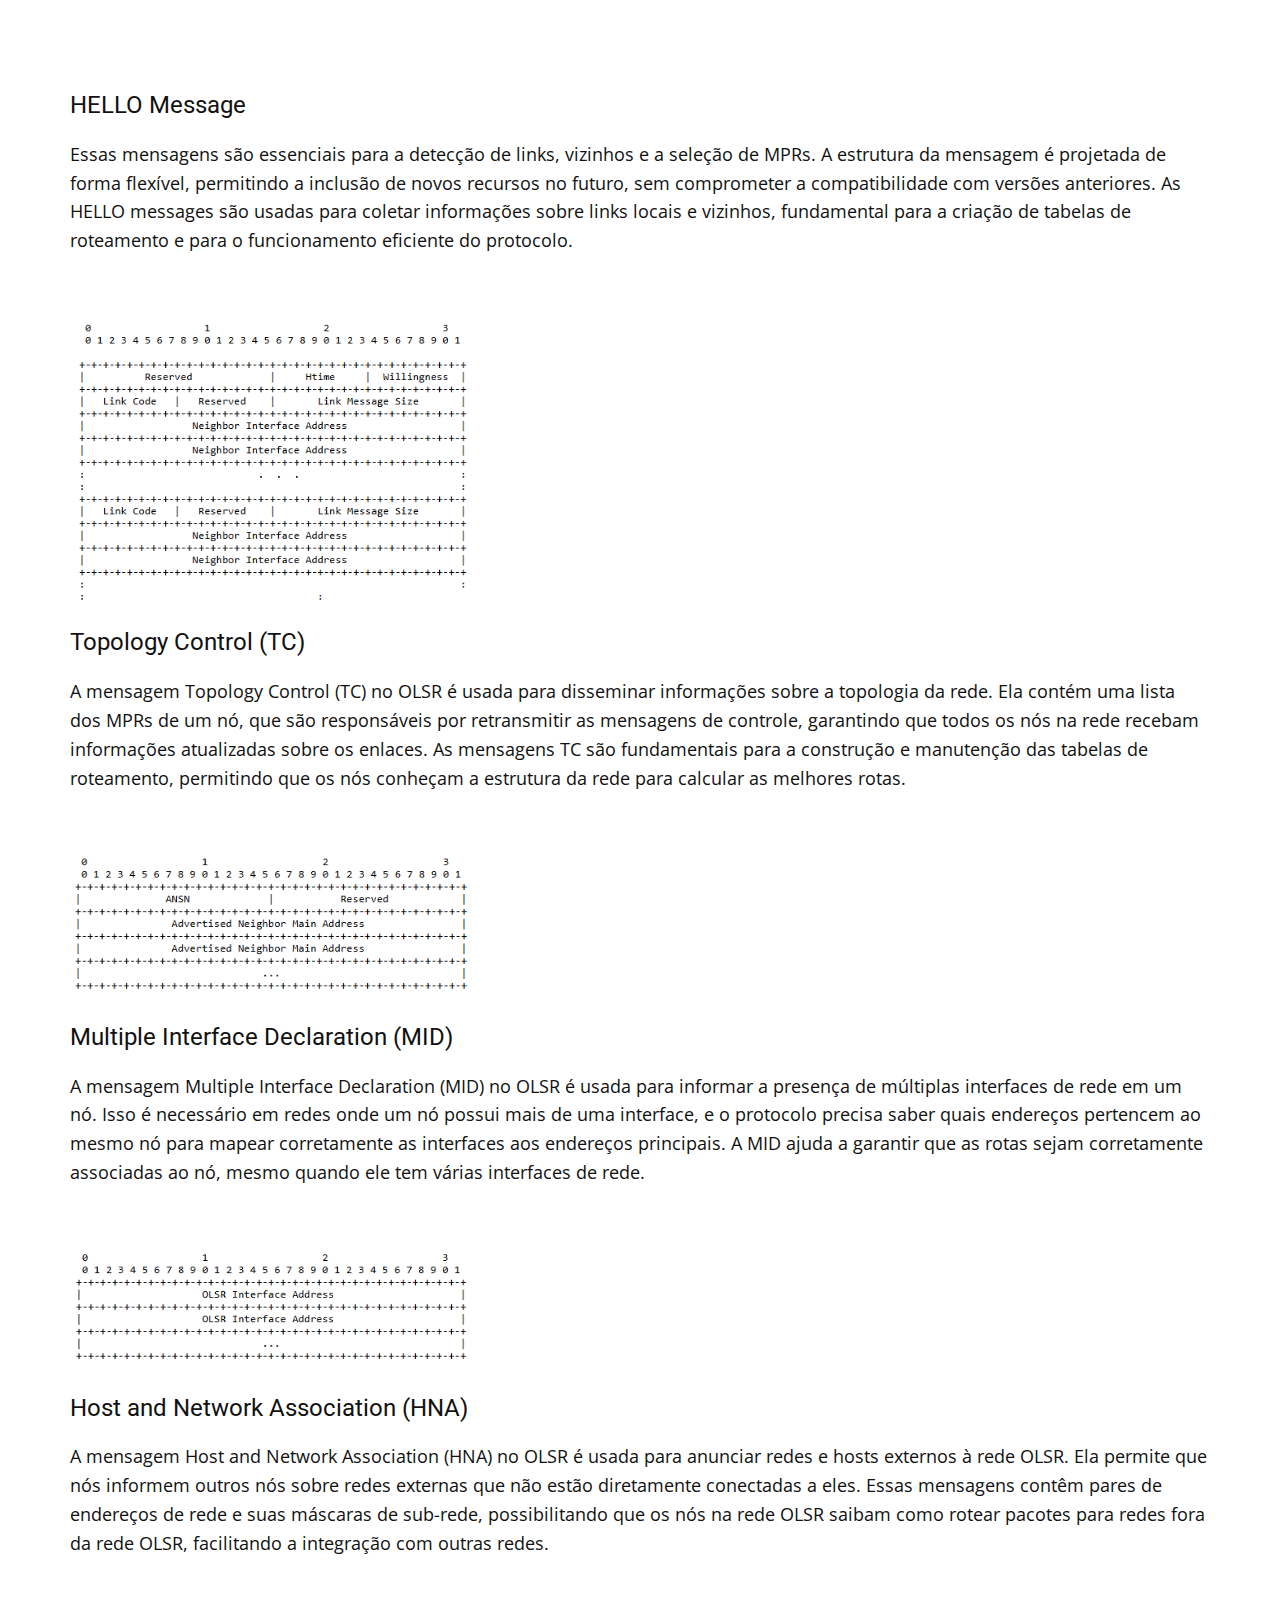
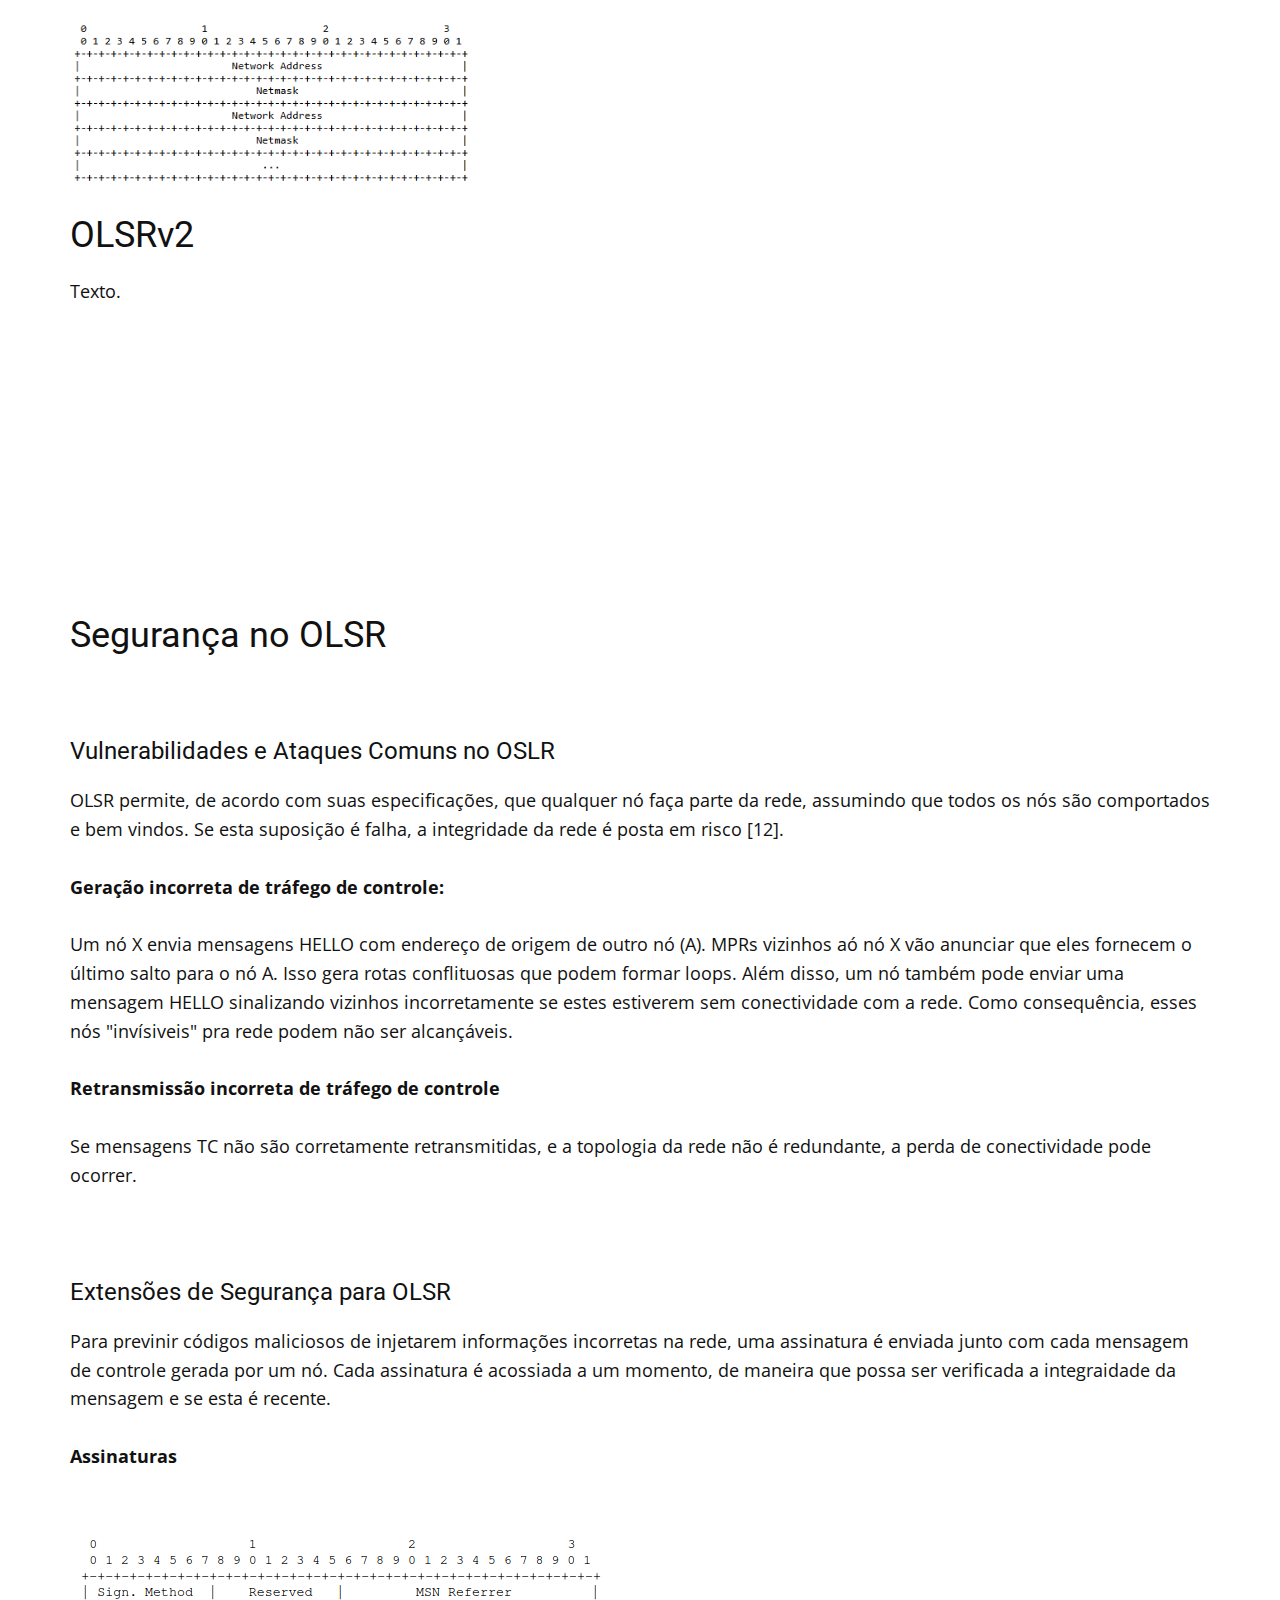
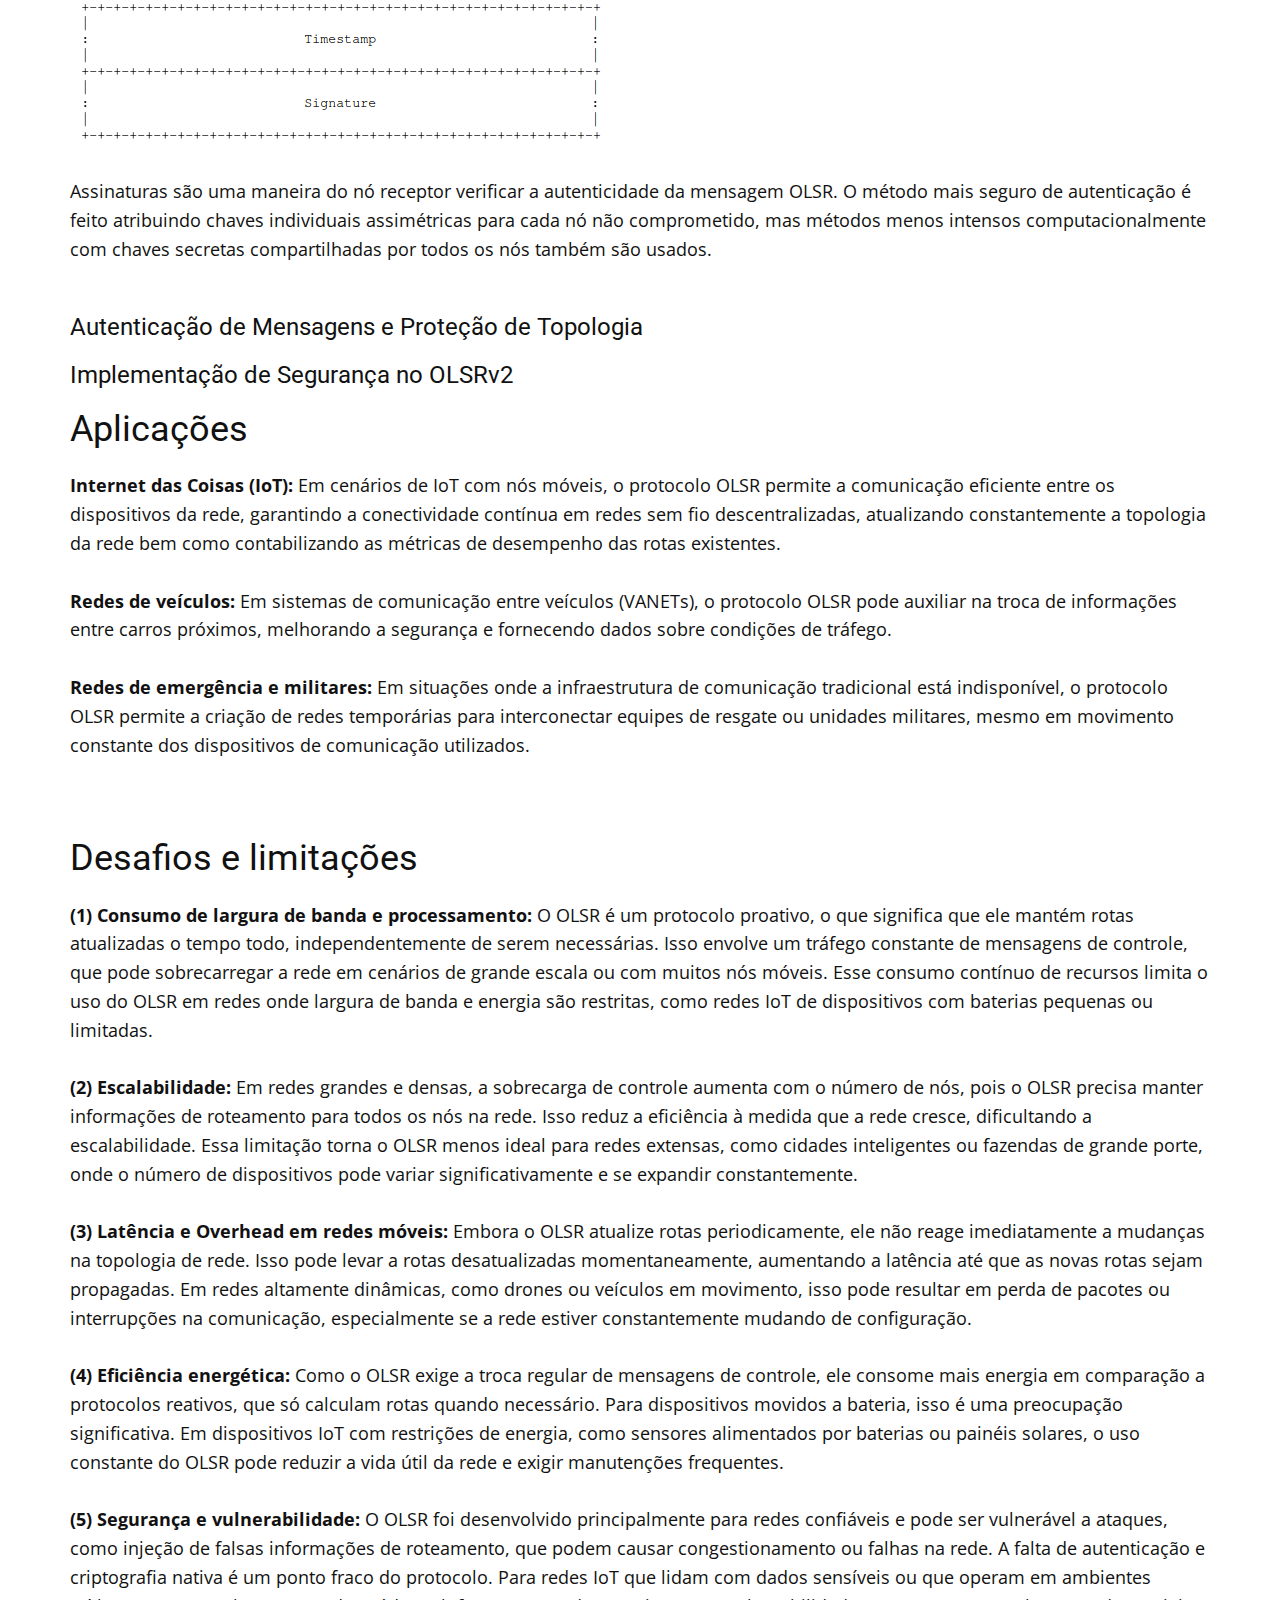
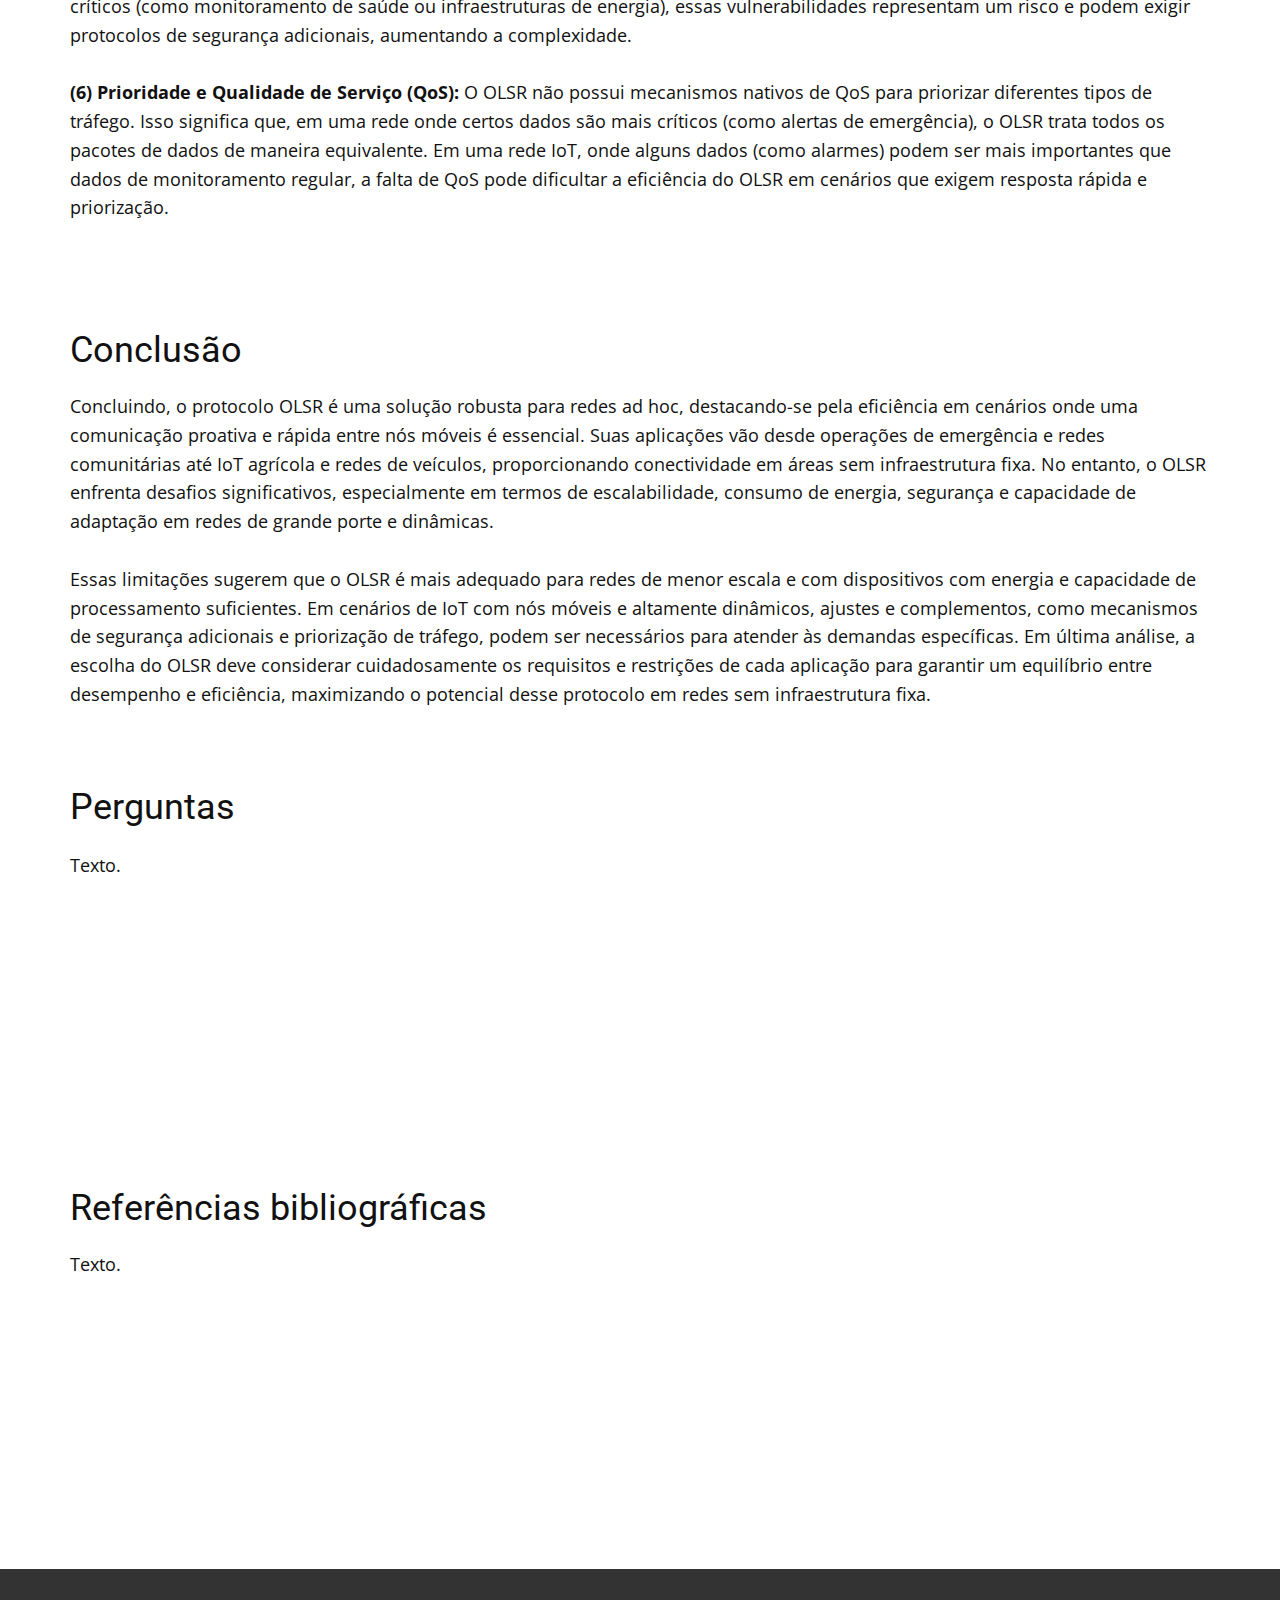
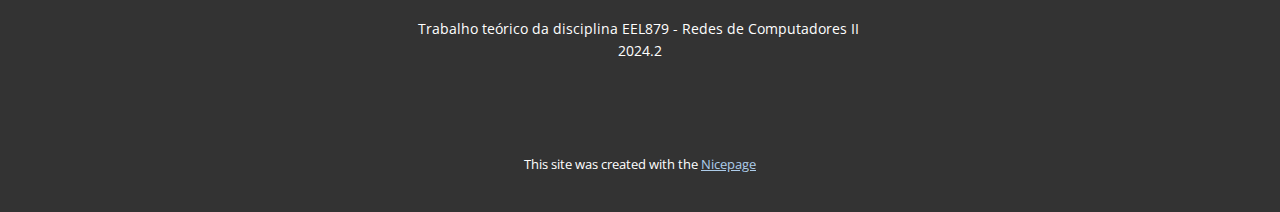
==== commit 1788810b: "Update index.html" ====
--- a/Protocolo de roteamento OLSR/index.html
+++ b/Protocolo de roteamento OLSR/index.html
@@ -151,7 +151,7 @@
       	  </p>
 	<h4 class="u-text u-text-default u-text-1">Desafios</h4>
       	  <p class="u-text u-text-default u-text-2">
-          	Porém mesmo com a mobilidade, a fata de uma infra-estrutura bem definida adiciona novas características, complexidades e designs específicos para esse tipo de rede que ainda não estão bem consolidados.
+          	Porém mesmo com a mobilidade, a falta de uma infra-estrutura bem definida adiciona novas características, complexidades e designs específicos para esse tipo de rede que ainda não estão bem consolidados.
 		<br><br>
 		Mesmo com a criação do MANET WG(Working Group), em 1997, esta tecnologia ainda não atingiu de forma efetiva o mercado, fazendo que ela fique limitada a soluções muito específicas, 
 		como campos de batalha e recuperação de desastres.
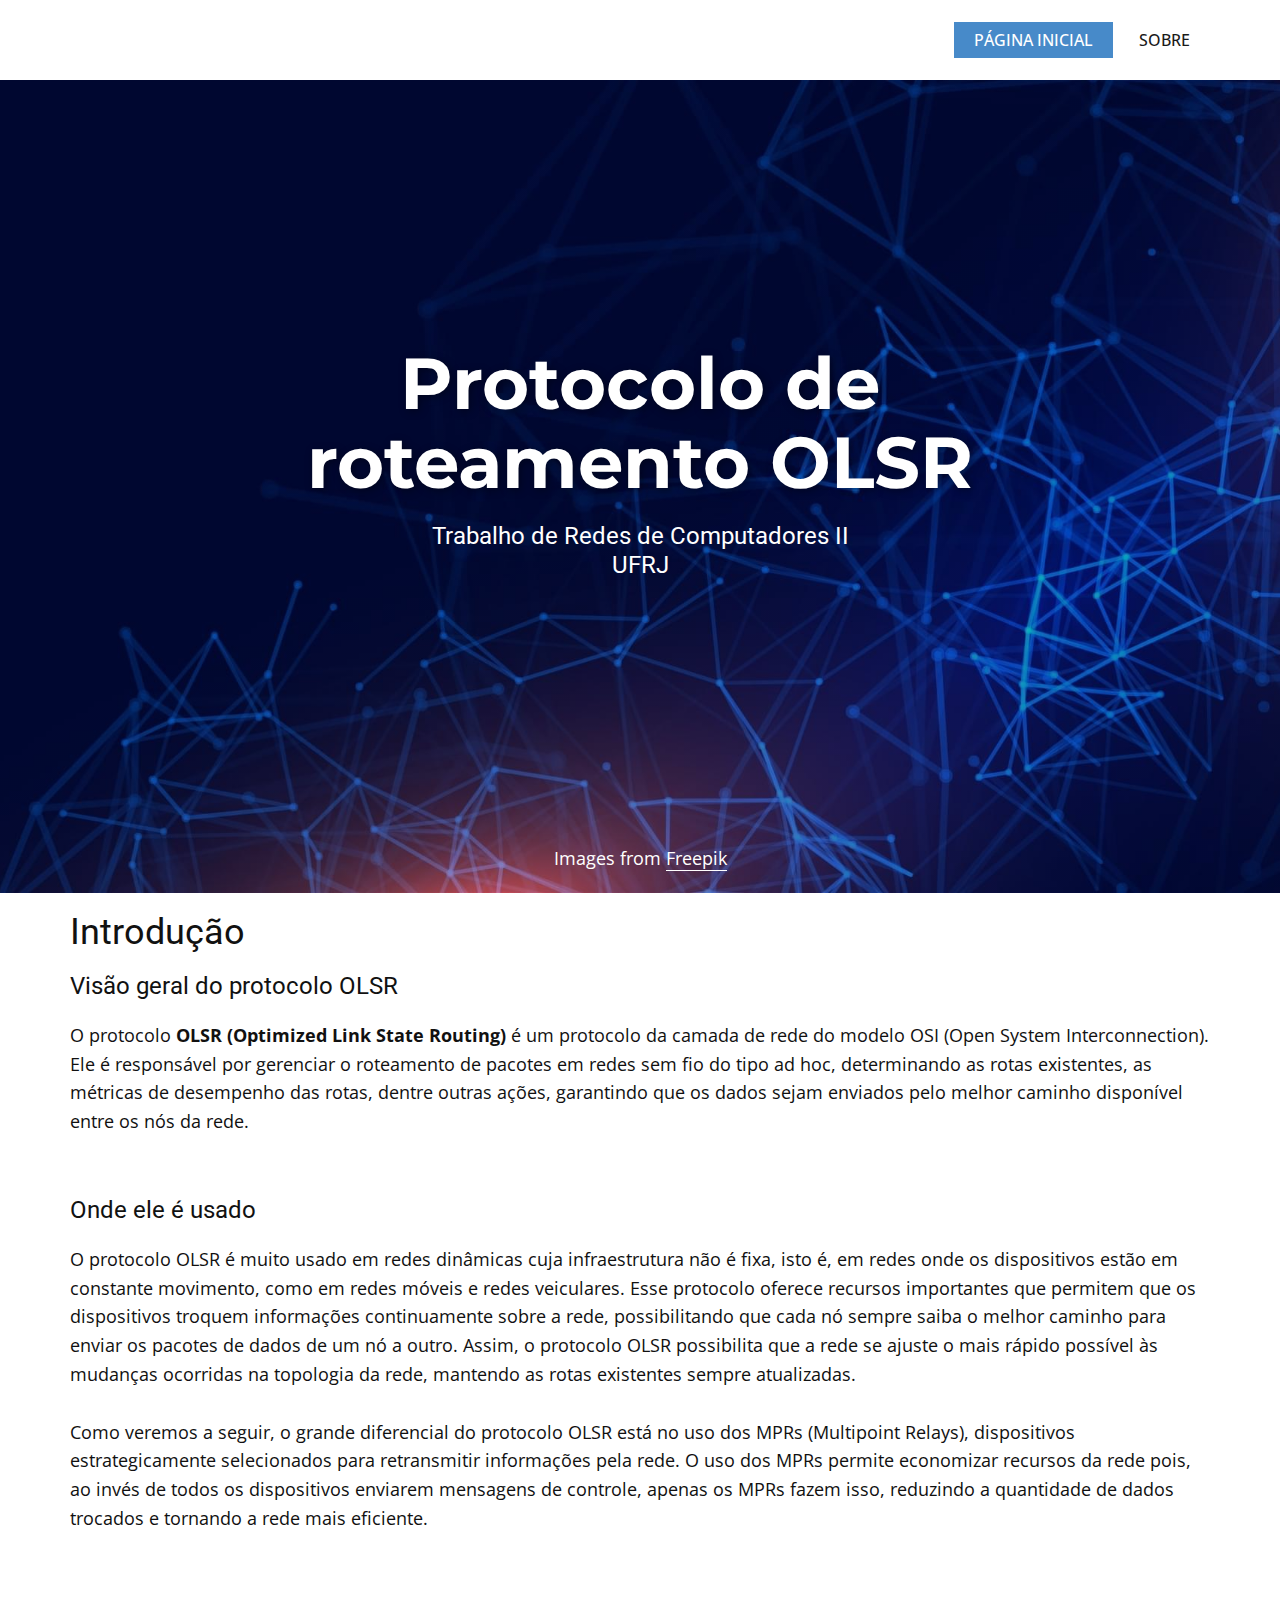
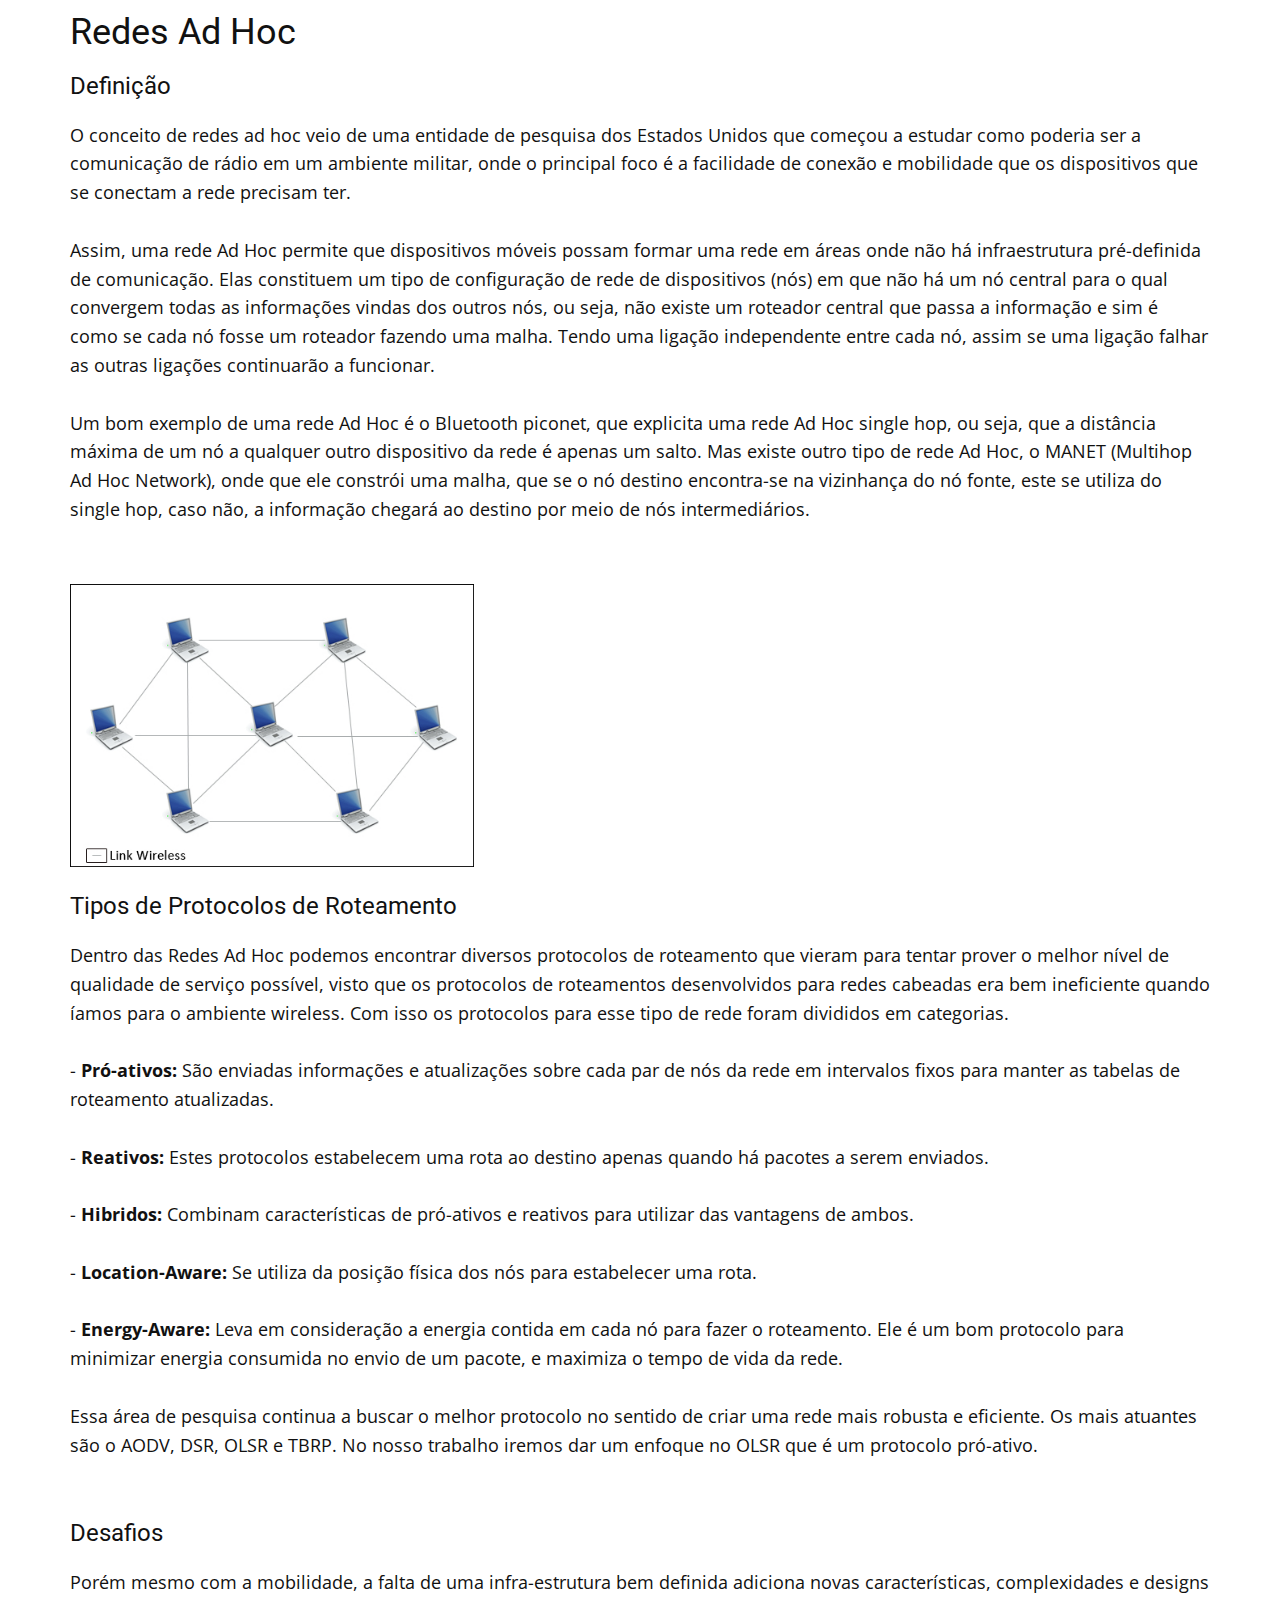
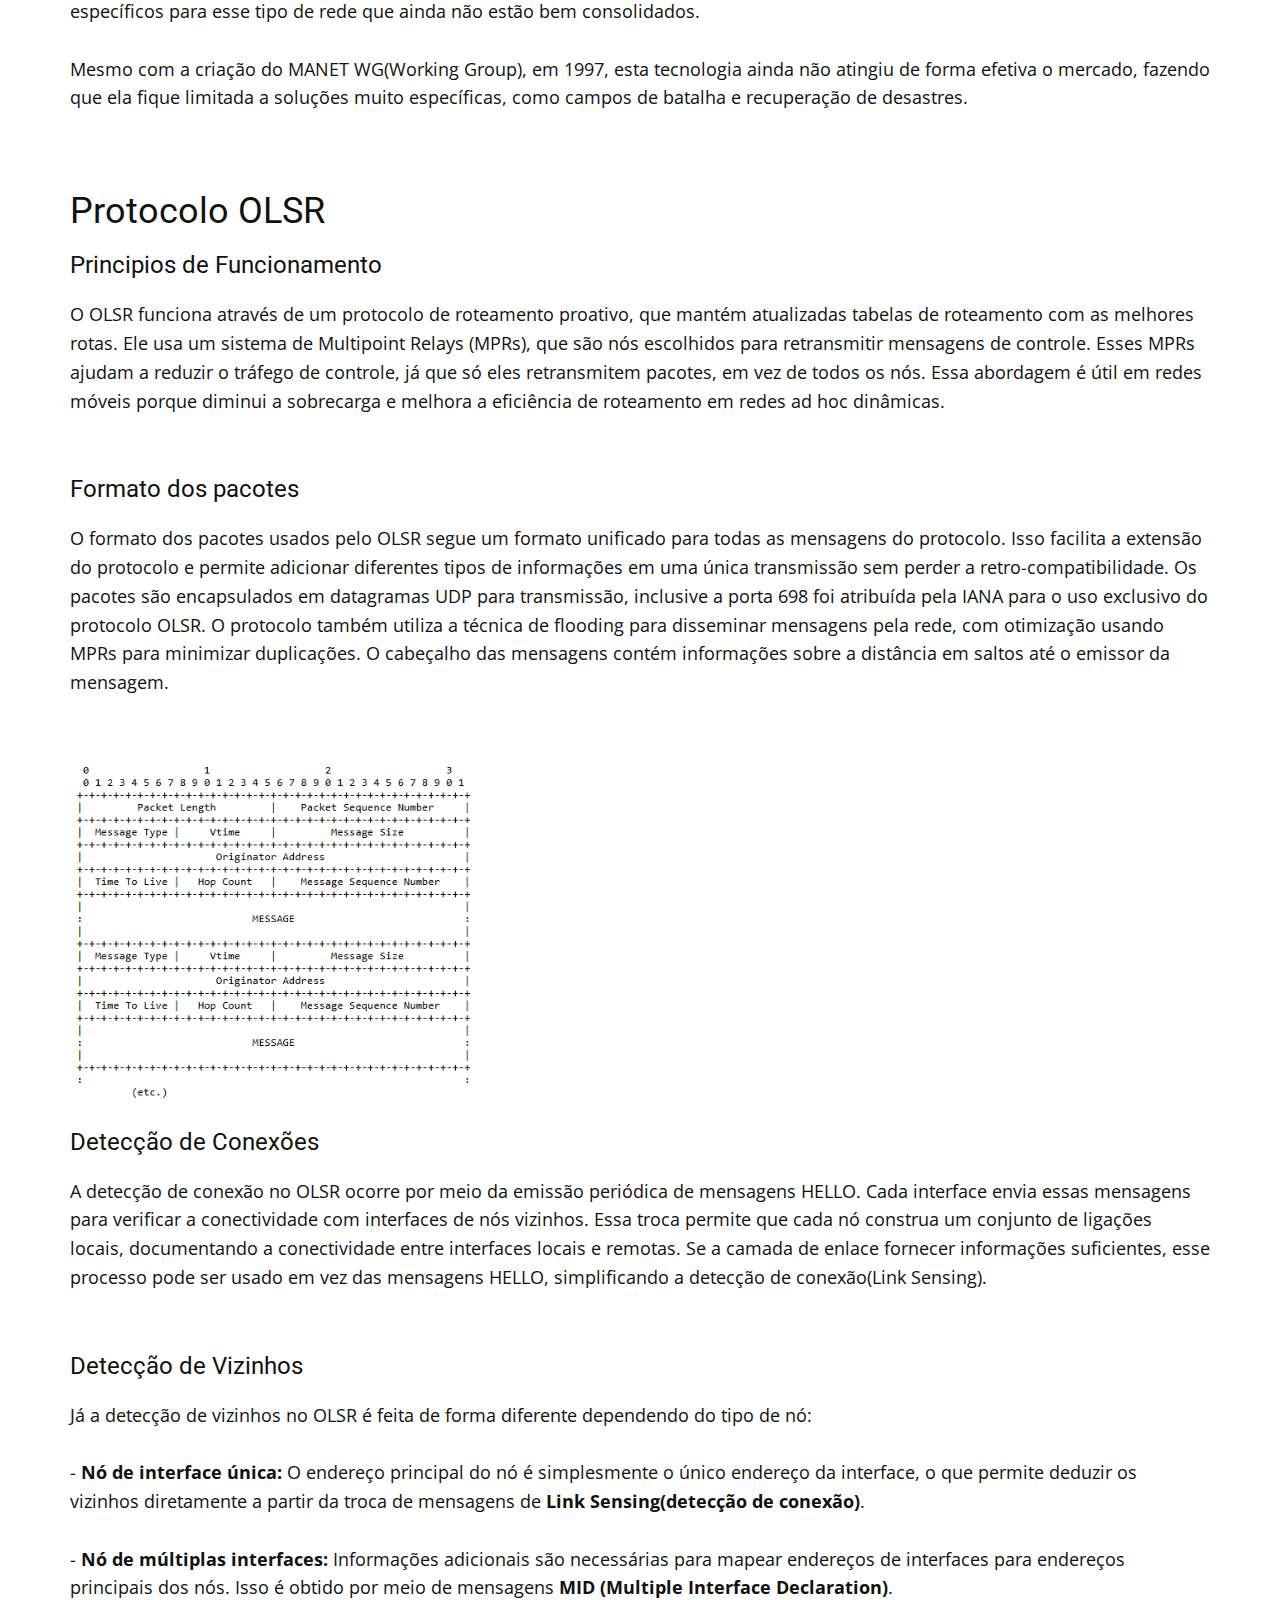
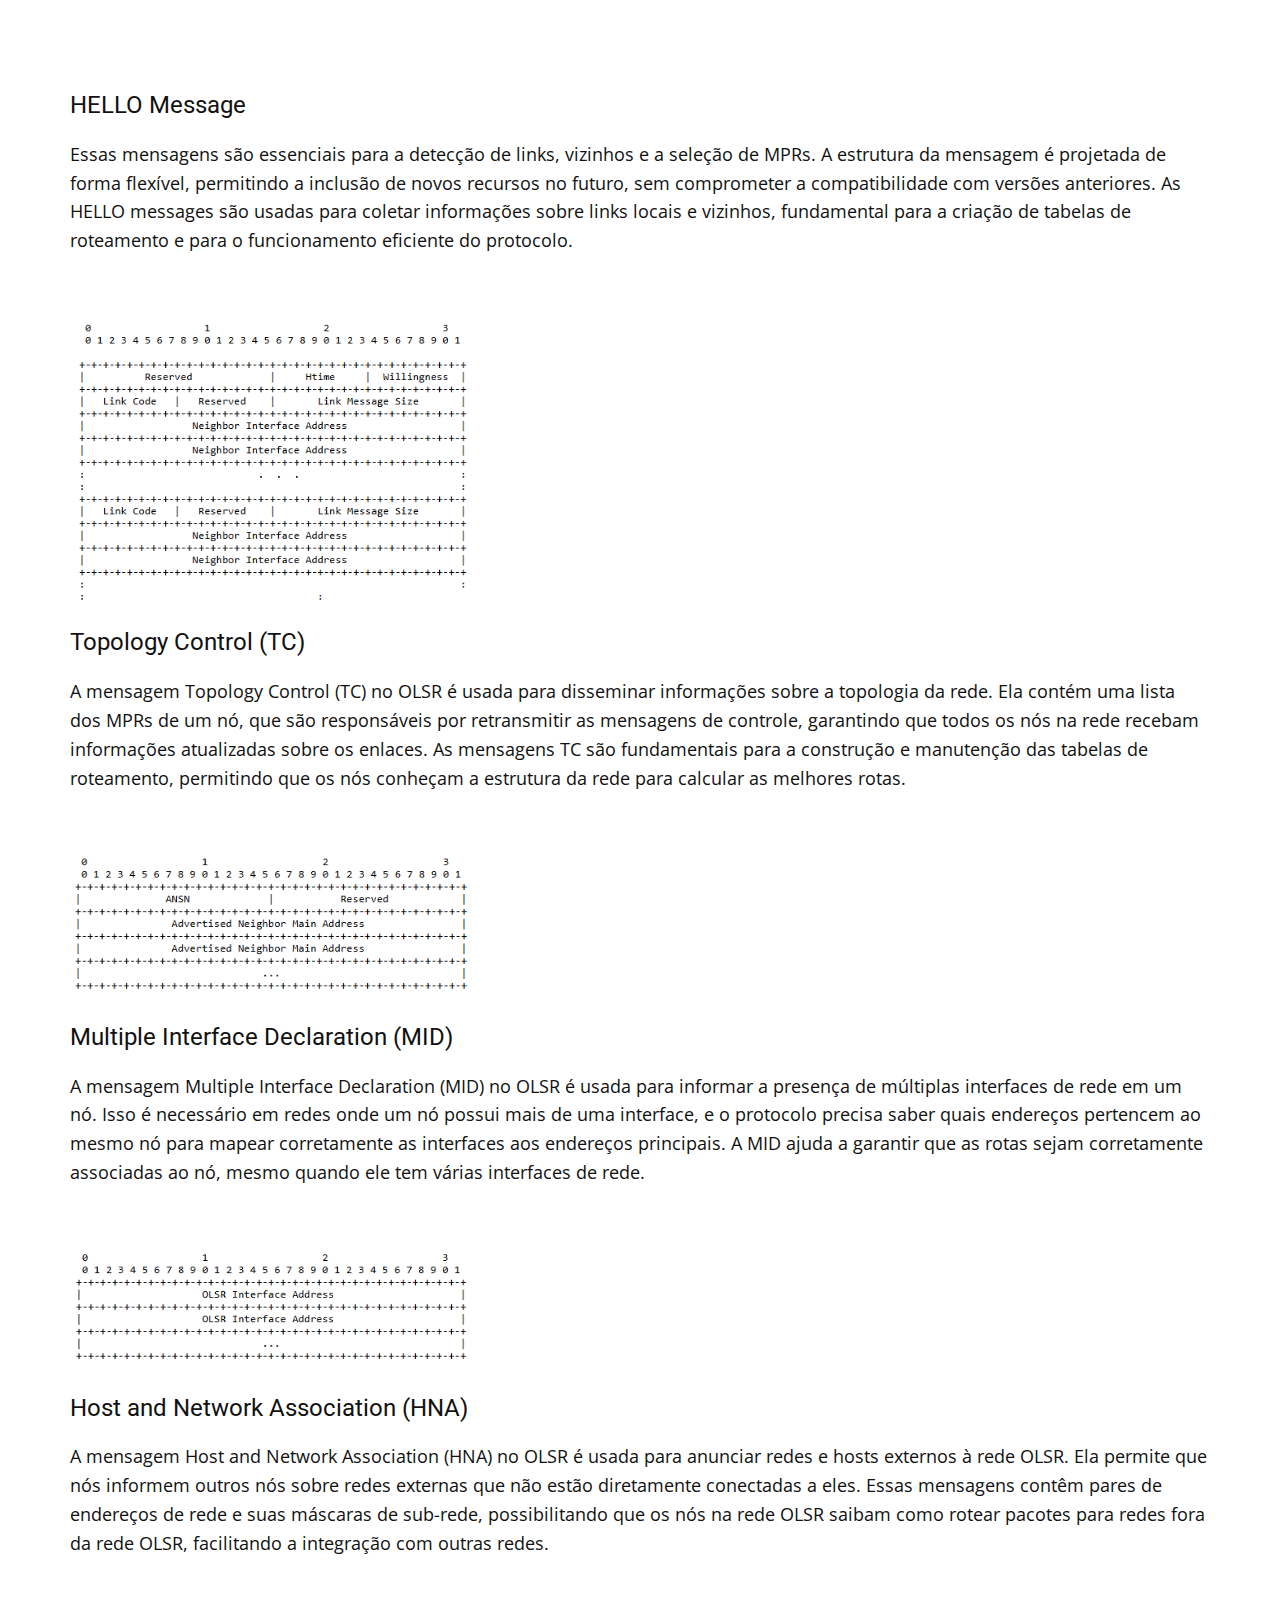
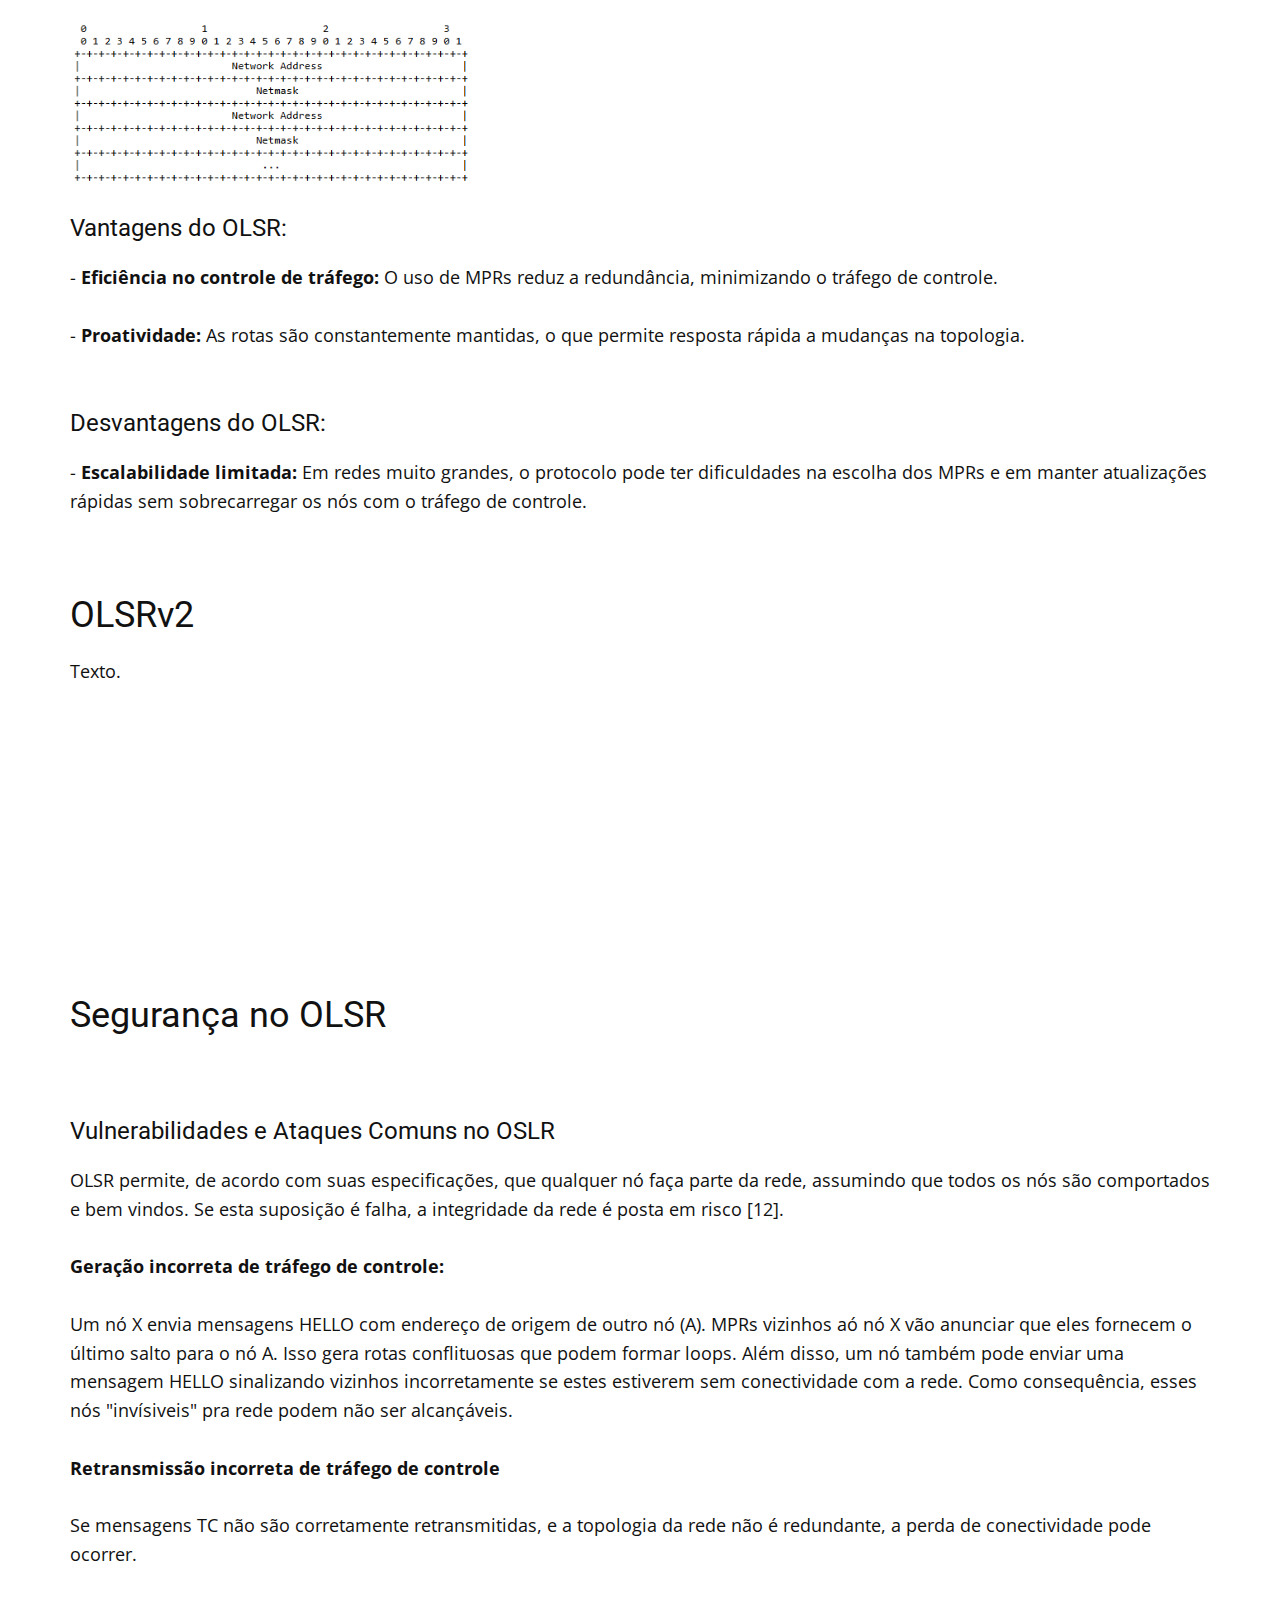
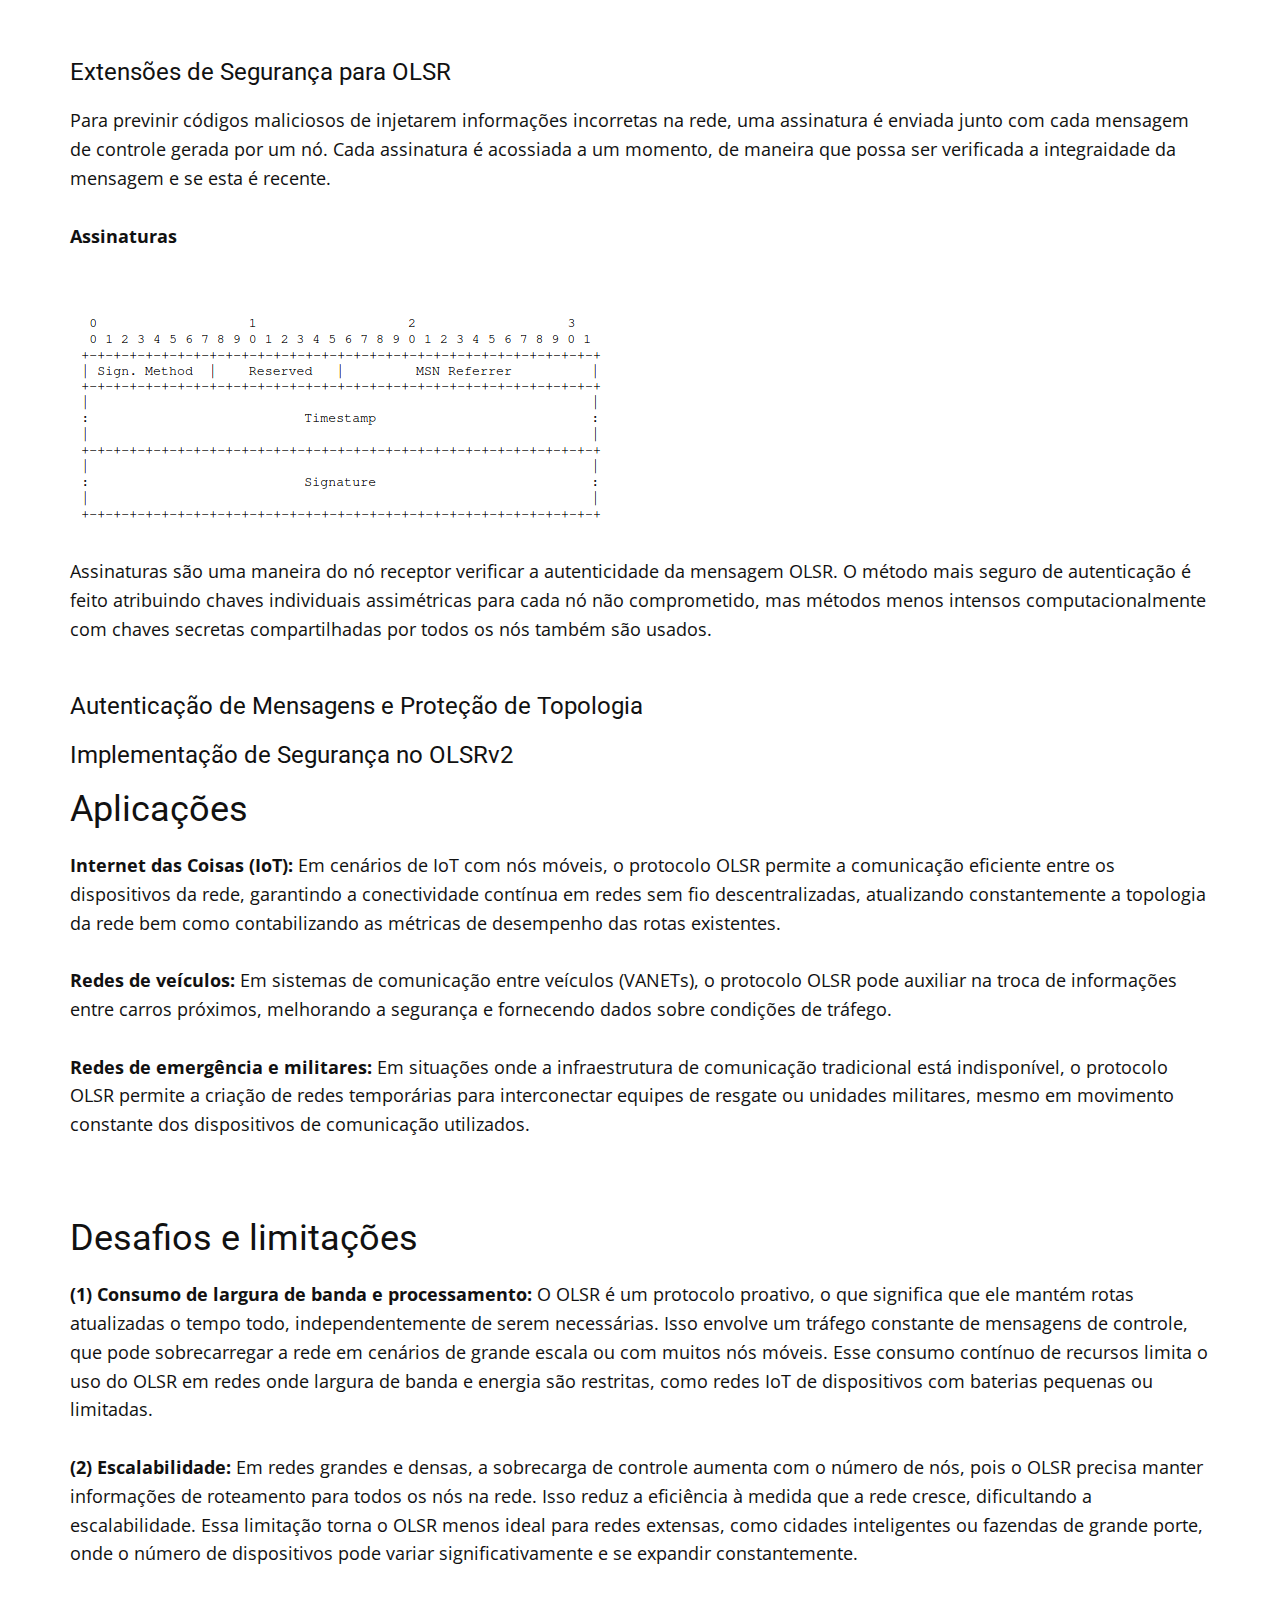
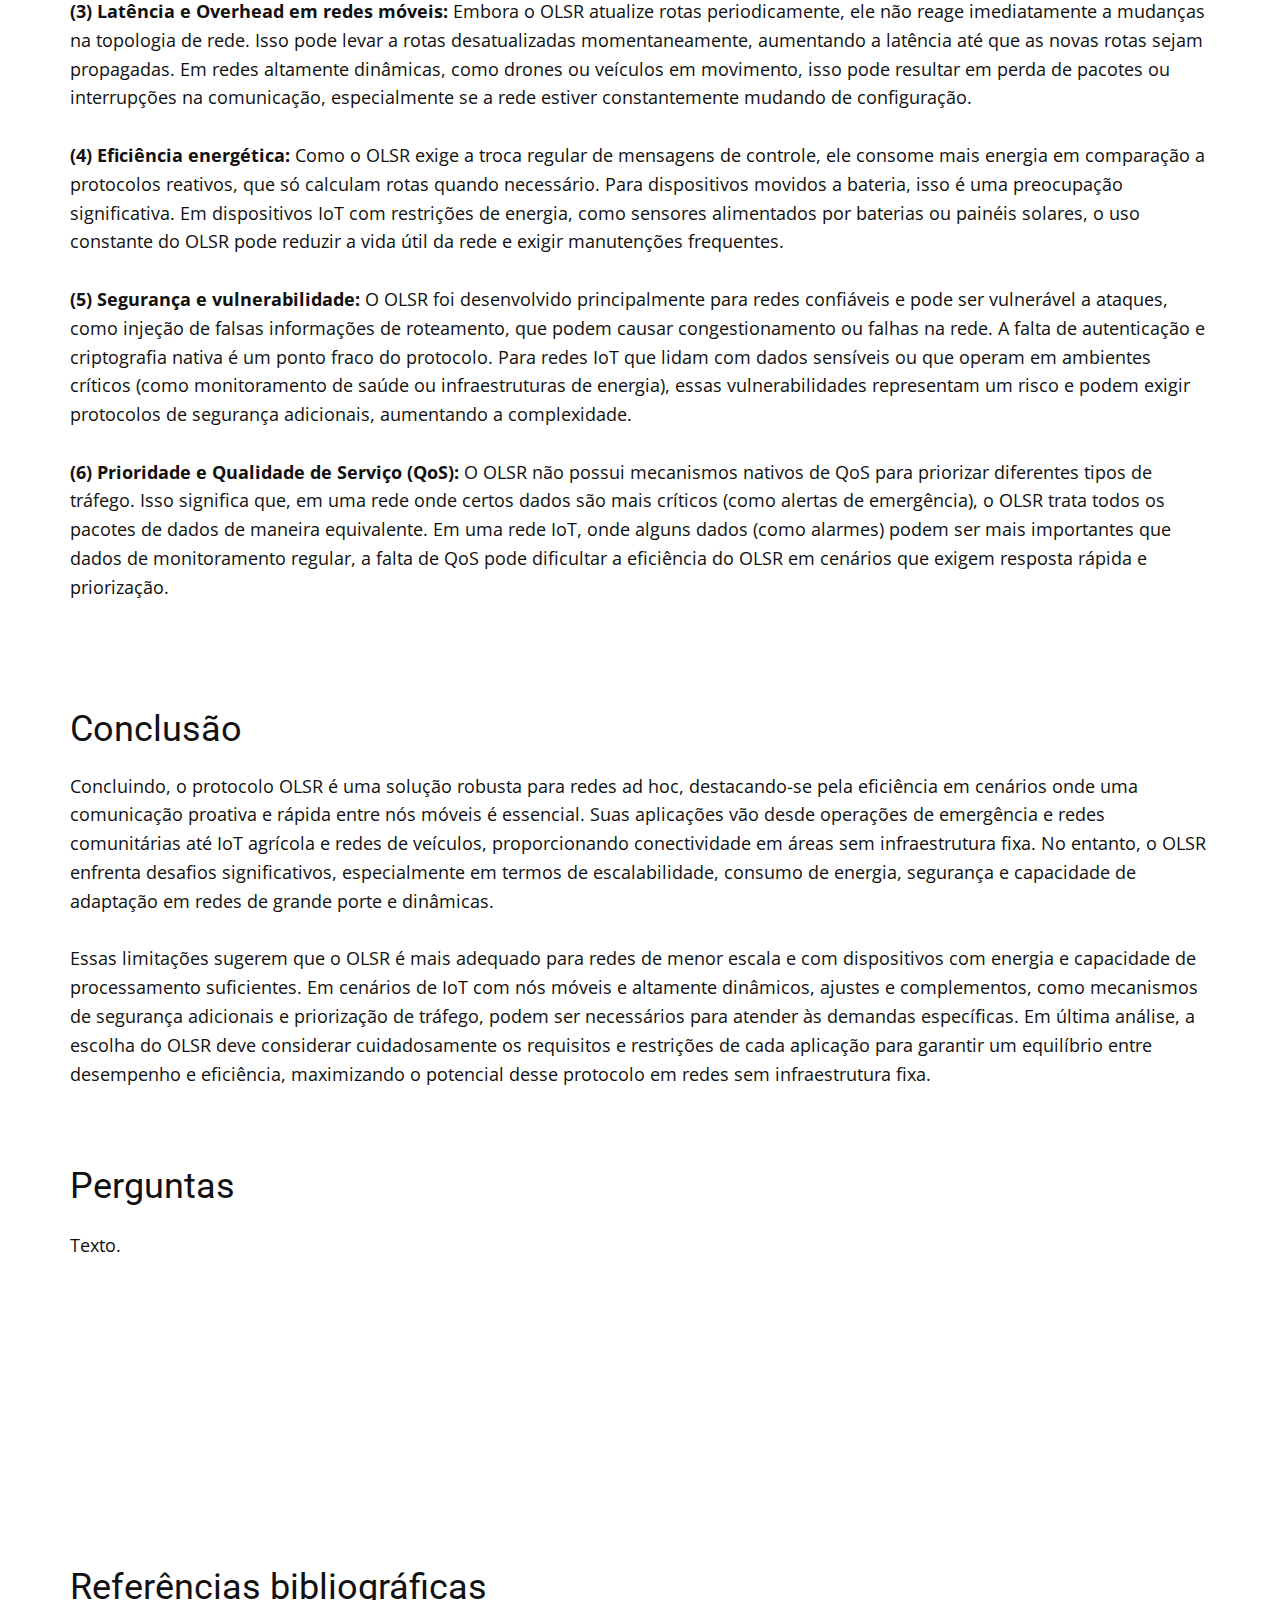
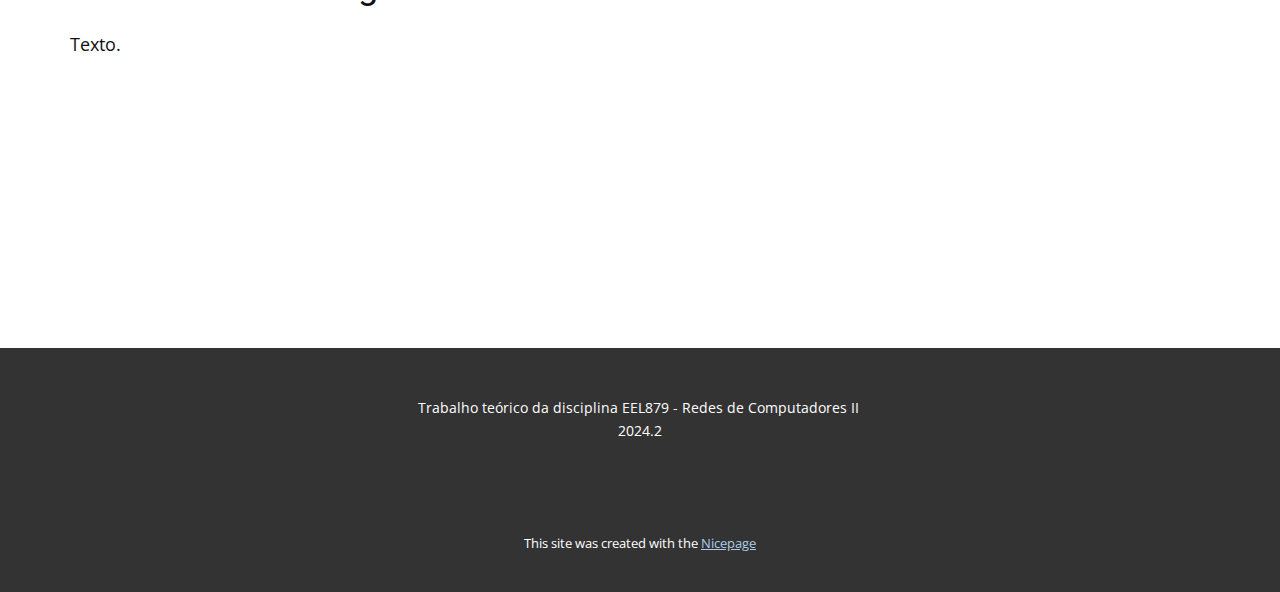
==== commit a7c45e87: "Update index.html" ====
--- a/Protocolo de roteamento OLSR/index.html
+++ b/Protocolo de roteamento OLSR/index.html
@@ -221,6 +221,16 @@
 		  redes fora da rede OLSR, facilitando a integração com outras redes.
       	  </p>
 	    <img src="images/HNA_Package.png" width="404" alt="Figura 3.2: Estrutura do HNA Message" title="Figura 3.2: Estrutura do HNA Message">
+	<h4 class="u-text u-text-default u-text-1">Vantagens do OLSR:</h4>
+      	  <p class="u-text u-text-default u-text-2">
+		- <strong>Eficiência no controle de tráfego:</strong> O uso de MPRs reduz a redundância, minimizando o tráfego de controle.<br><br>
+		- <strong>Proatividade:</strong> As rotas são constantemente mantidas, o que permite resposta rápida a mudanças na topologia.
+      	  </p>
+	<h4 class="u-text u-text-default u-text-1">Desvantagens do OLSR:</h4>
+      	  <p class="u-text u-text-default u-text-2">
+		- <strong>Escalabilidade limitada:</strong> Em redes muito grandes, o protocolo pode ter dificuldades na escolha dos MPRs e em manter atualizações rápidas sem 
+		  sobrecarregar os nós com o tráfego de controle.
+      	  </p>
     </div>
   </section>
   <section class="u-clearfix u-section-5" id="sec-83a8">
